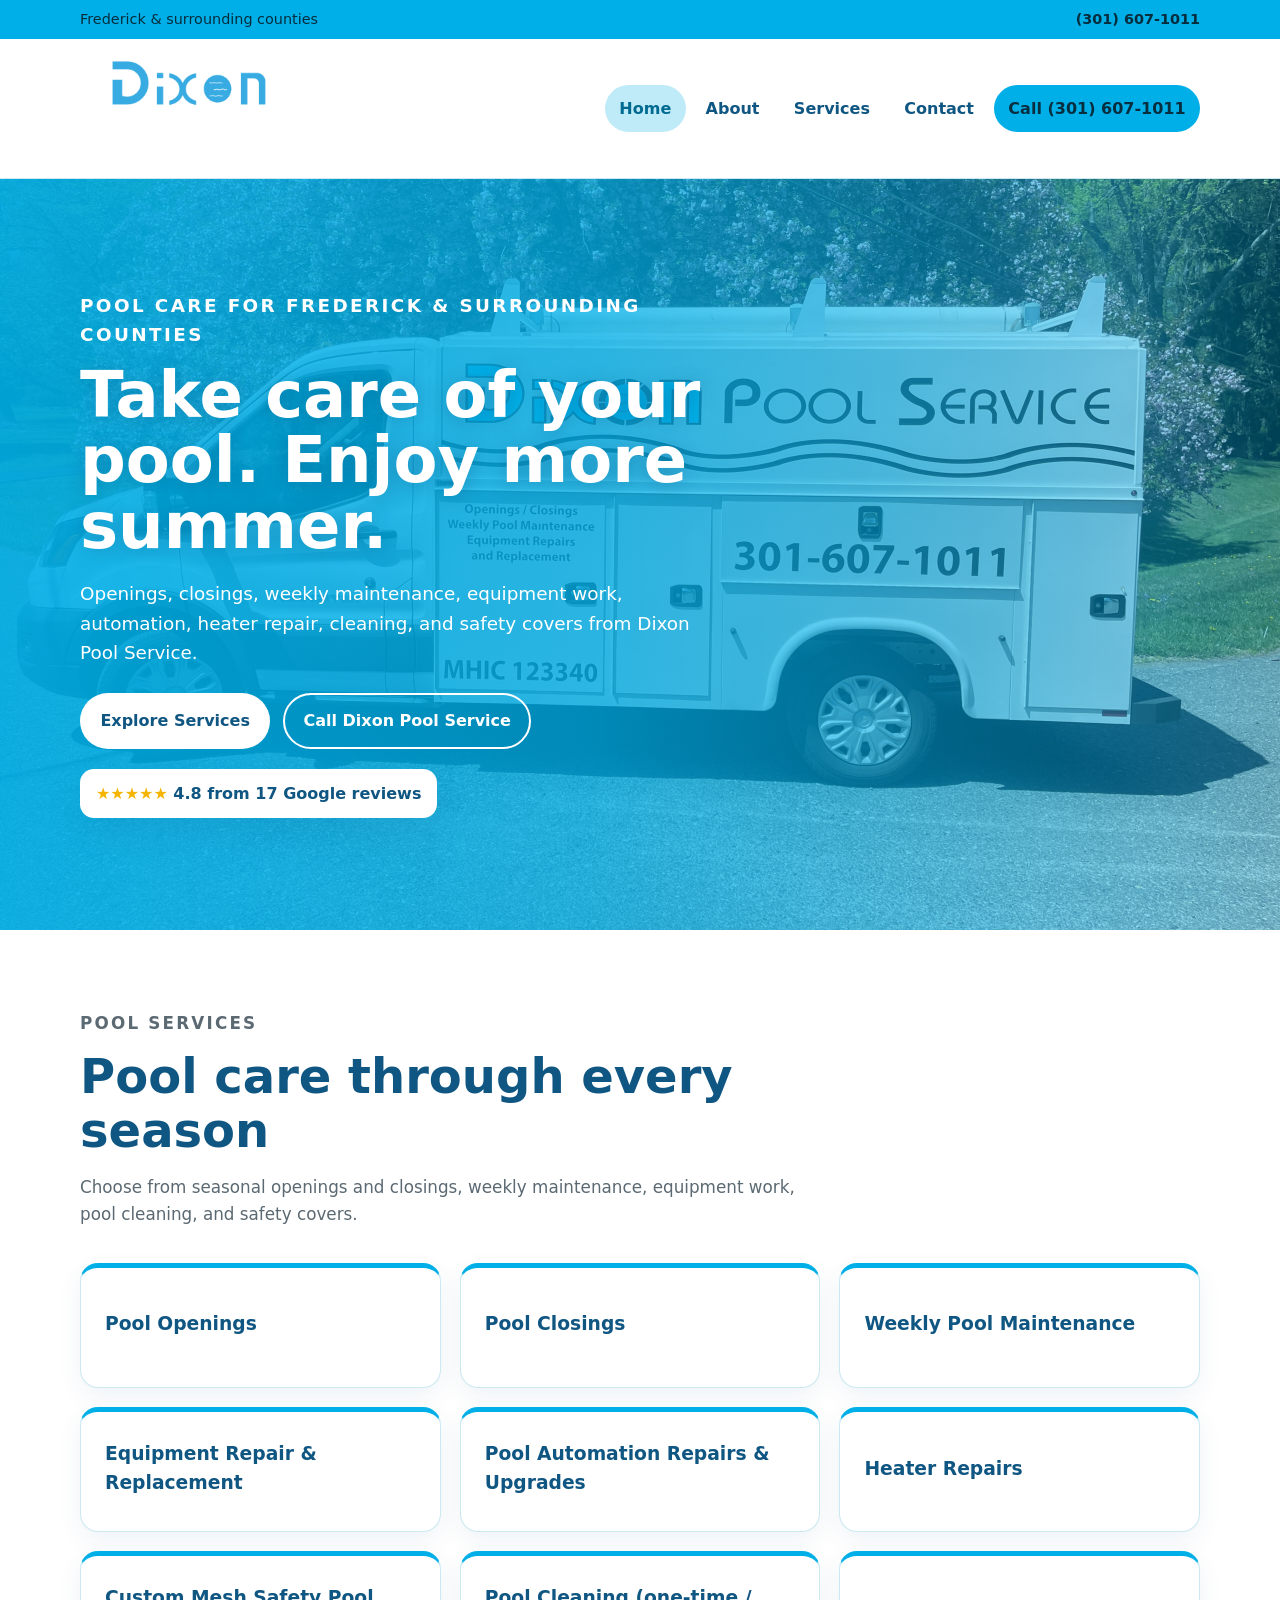
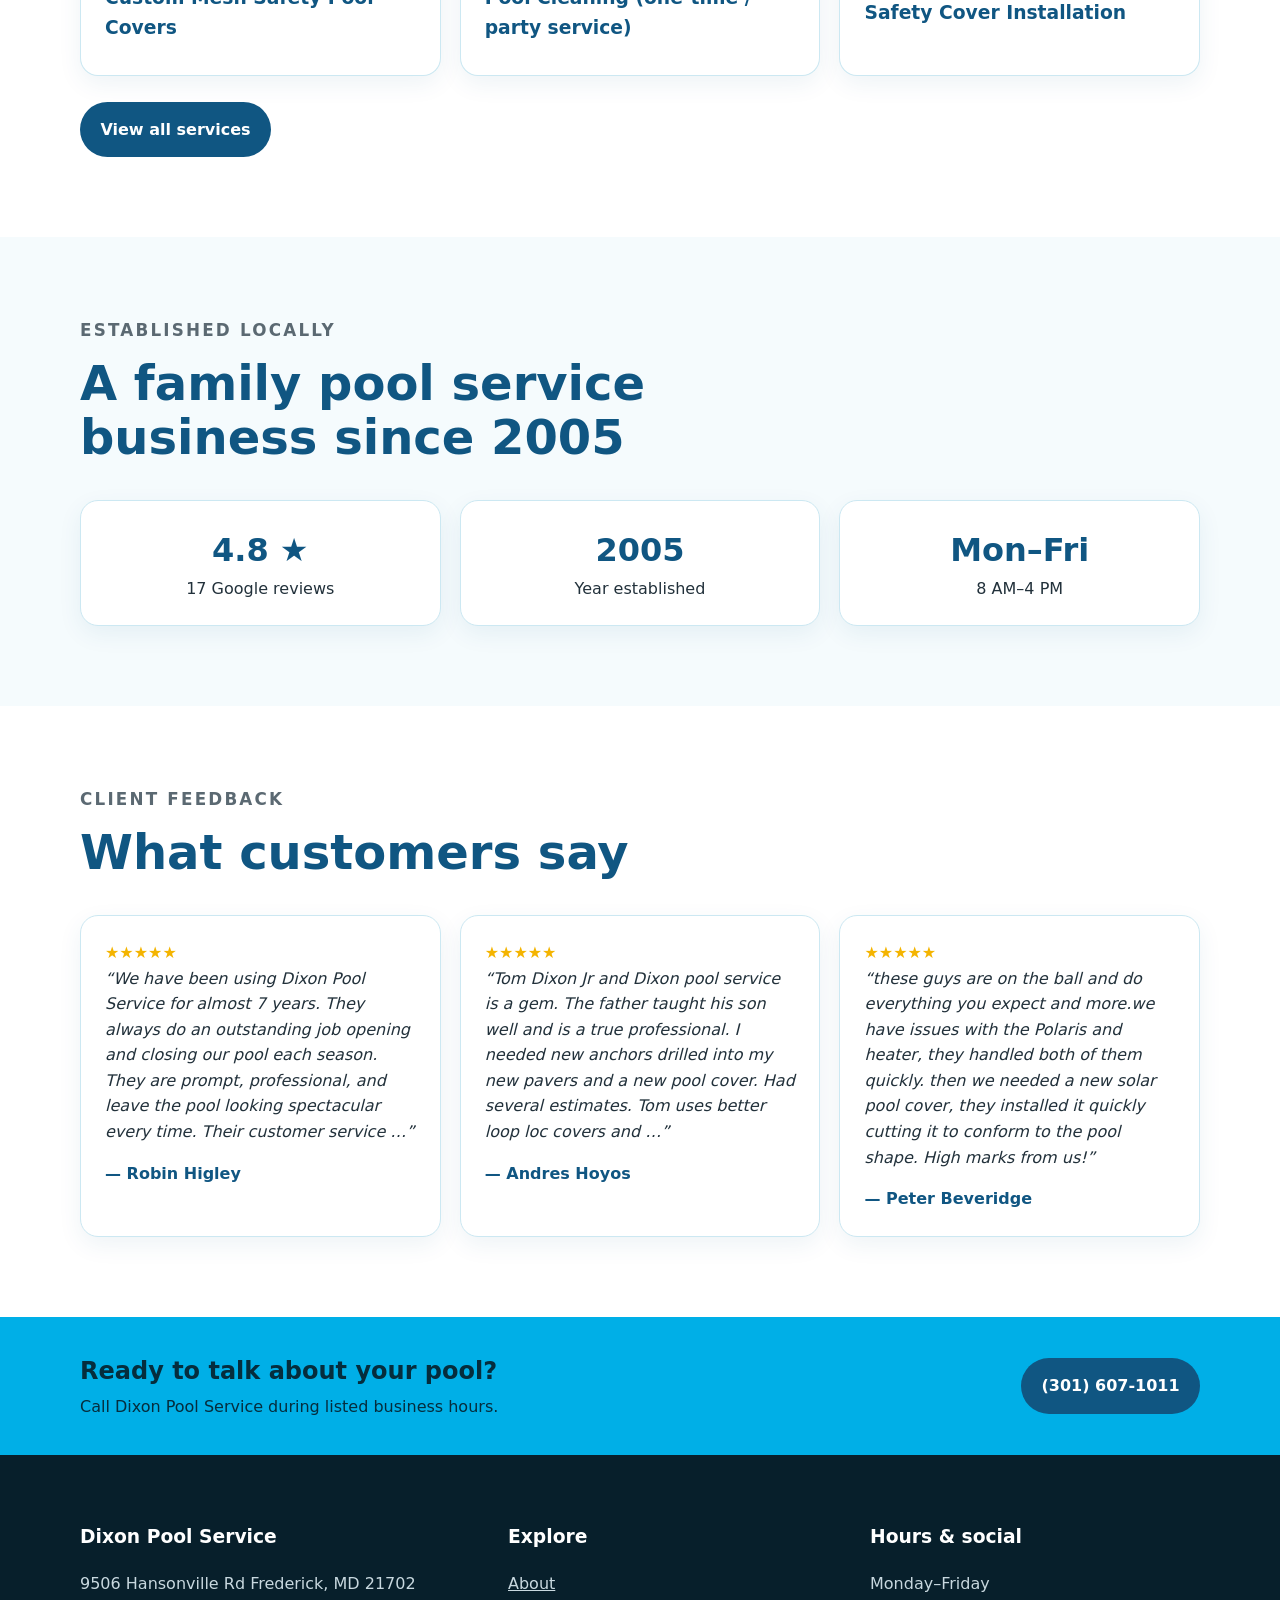
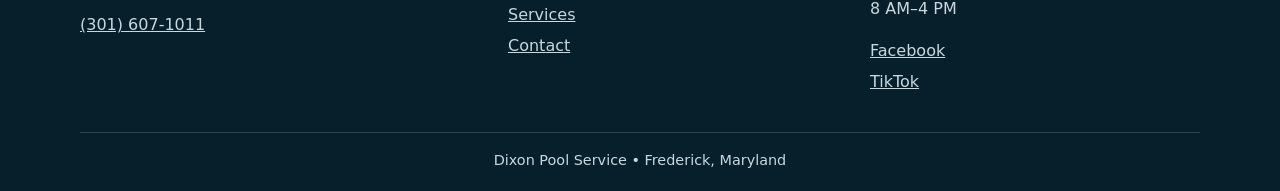
==== public/index.html @ 127061f9 "Match original Dixon hero and branding" ====
<!doctype html>
<html lang="en"><head><meta charset="utf-8"><meta name="viewport" content="width=device-width,initial-scale=1">
<title>Dixon Pool Service | Pool Care in Frederick, Maryland</title><meta name="description" content="Dixon Pool Service provides pool openings, closings, weekly maintenance, equipment repair, automation, heater repair, and safety covers in the Frederick area.">
<link rel="canonical" href="https://dixon-pool-service-preview.pages.dev/"><link rel="icon" href="assets/favicon.ico">
<meta property="og:type" content="website"><meta property="og:title" content="Dixon Pool Service | Pool Care in Frederick, Maryland"><meta property="og:description" content="Dixon Pool Service provides pool openings, closings, weekly maintenance, equipment repair, automation, heater repair, and safety covers in the Frederick area."><meta property="og:url" content="https://dixon-pool-service-preview.pages.dev/"><meta property="og:image" content="https://dixon-pool-service-preview.pages.dev/assets/Dixon-Pool-Van-scaled.jpg">
<meta name="twitter:card" content="summary_large_image"><meta name="twitter:title" content="Dixon Pool Service | Pool Care in Frederick, Maryland"><meta name="twitter:description" content="Dixon Pool Service provides pool openings, closings, weekly maintenance, equipment repair, automation, heater repair, and safety covers in the Frederick area."><meta name="twitter:image" content="https://dixon-pool-service-preview.pages.dev/assets/Dixon-Pool-Van-scaled.jpg">
<link rel="stylesheet" href="css/site.css"><script type="application/ld+json">{"@context":"https://schema.org","@type":"LocalBusiness","name":"Dixon Pool Service","url":"https://dixon-pool-service-preview.pages.dev/","telephone":"(301) 607-1011","address":{"@type":"PostalAddress","streetAddress":"9506 Hansonville Rd","addressLocality":"Frederick","addressRegion":"MD","postalCode":"21702"},"openingHours":"Mo-Fr 08:00-16:00","aggregateRating":{"@type":"AggregateRating","ratingValue":4.8,"reviewCount":17},"sameAs":["https://www.facebook.com/frederickdixonpool","https://www.tiktok.com/@dixonpoolservice"]}</script></head>
<body id="top"><a class="skip" href="#main-content">Skip to main content</a>
<div class="topbar"><div class="container"><span>Frederick &amp; surrounding counties</span><a href="tel:+13016071011">(301) 607-1011</a></div></div>
<header class="site-header"><div class="container header-row"><a class="brand" href="#top"><img src="assets/logo.png" alt="Dixon Pool Service logo"><span class="brand-copy"><strong>Dixon Pool Service</strong><span>Pool care in Frederick, Maryland</span></span></a><nav class="nav" aria-label="Main navigation"><a href="#top" aria-current="page">Home</a><a href="about.html">About</a><a href="services.html">Services</a><a href="contact.html">Contact</a><a class="call" href="tel:+13016071011">Call (301) 607-1011</a></nav></div></header>
<main id="main-content">
<section class="hero"><img class="hero-photo" src="assets/Dixon-Pool-Van-scaled.jpg" alt="Branded Dixon Pool Service company truck"><div class="container hero-grid"><div class="hero-copy"><p class="eyebrow">Pool care for Frederick &amp; surrounding counties</p><h1>Take care of your pool. Enjoy more summer.</h1><p>Openings, closings, weekly maintenance, equipment work, automation, heater repair, cleaning, and safety covers from Dixon Pool Service.</p><div class="actions"><a class="btn btn-primary" href="#services">Explore Services</a><a class="btn btn-light" href="#contact">Call Dixon Pool Service</a></div><div class="rating-badge"><span class="stars">★★★★★</span> 4.8 from 17 Google reviews</div></div></div></section>
<section class="section" id="services"><div class="container"><div class="section-head"><p class="eyebrow">Pool services</p><h2>Pool care through every season</h2><p>Choose from seasonal openings and closings, weekly maintenance, equipment work, pool cleaning, and safety covers.</p></div><div class="grid service-grid"><article class="card service-card"><h3>Pool Openings</h3></article><article class="card service-card"><h3>Pool Closings</h3></article><article class="card service-card"><h3>Weekly Pool Maintenance</h3></article><article class="card service-card"><h3>Equipment Repair &amp; Replacement</h3></article><article class="card service-card"><h3>Pool Automation Repairs &amp; Upgrades</h3></article><article class="card service-card"><h3>Heater Repairs</h3></article><article class="card service-card"><h3>Custom Mesh Safety Pool Covers</h3></article><article class="card service-card"><h3>Pool Cleaning (one-time / party service)</h3></article><article class="card service-card"><h3>Safety Cover Installation</h3></article></div><div class="actions"><a class="btn btn-navy" href="services.html">View all services</a></div></div></section>
<section class="section section-alt" id="why-dixon"><div class="container"><div class="section-head"><p class="eyebrow">Established locally</p><h2>A family pool service business since 2005</h2></div><div class="grid proof-grid"><article class="card proof"><strong>4.8 ★</strong><span>17 Google reviews</span></article><article class="card proof"><strong>2005</strong><span>Year established</span></article><article class="card proof"><strong>Mon–Fri</strong><span>8 AM–4 PM</span></article></div></div></section>
<section class="section" id="reviews"><div class="container"><div class="section-head"><p class="eyebrow">Client feedback</p><h2>What customers say</h2></div><div class="grid review-grid"><article class="card review"><div class="stars" aria-label="5 out of 5 stars">★★★★★</div><blockquote>“We have been using Dixon Pool Service for almost 7 years. They always do an outstanding job opening and closing our pool each season. They are prompt, professional, and leave the pool looking spectacular every time. Their customer service …”</blockquote><footer>— Robin Higley</footer></article><article class="card review"><div class="stars" aria-label="5 out of 5 stars">★★★★★</div><blockquote>“Tom Dixon Jr and Dixon pool service is a gem. The father taught his son well and is a true professional. I needed new anchors drilled into my new pavers and a new pool cover. Had several estimates. Tom uses better loop loc covers and …”</blockquote><footer>— Andres Hoyos</footer></article><article class="card review"><div class="stars" aria-label="5 out of 5 stars">★★★★★</div><blockquote>“these guys are on the ball and do everything you expect and more.we have issues with the Polaris and heater, they handled both of them quickly. then we needed a new solar pool cover, they installed it quickly cutting it to conform to the pool shape. High marks from us!”</blockquote><footer>— Peter Beveridge</footer></article></div></div></section>
<section class="contact-band" id="contact"><div class="container contact-row"><div><h2>Ready to talk about your pool?</h2><p>Call Dixon Pool Service during listed business hours.</p></div><a class="btn" href="tel:+13016071011">(301) 607-1011</a></div></section></main>
<footer class="site-footer"><div class="container"><div class="footer-grid"><div><h3>Dixon Pool Service</h3><p>9506 Hansonville Rd Frederick, MD 21702</p><a href="tel:+13016071011">(301) 607-1011</a></div><div><h3>Explore</h3><a href="about.html">About</a><a href="services.html">Services</a><a href="contact.html">Contact</a></div><div><h3>Hours &amp; social</h3><p>Monday–Friday<br>8 AM–4 PM</p><a href="https://www.facebook.com/frederickdixonpool">Facebook</a><a href="https://www.tiktok.com/@dixonpoolservice">TikTok</a></div></div><div class="footer-bottom">Dixon Pool Service &bull; Frederick, Maryland</div></div></footer>
</body></html>
---- public/css/site.css ----
:root{--primary:#00afe7;--secondary:#2ea3f2;--navy:#105682;--ink:#22313b;--muted:#5b6972;--pale:#bfebf9;--white:#fff;--line:#cce8f2;--shadow:0 14px 35px rgba(16,86,130,.13);--radius:18px}
*{box-sizing:border-box}html{scroll-behavior:smooth}body{margin:0;color:var(--ink);font-family:Inter,ui-sans-serif,system-ui,-apple-system,"Segoe UI",sans-serif;line-height:1.6;background:#fff}img{max-width:100%;display:block}a{color:inherit}.skip{position:absolute;left:-9999px}.skip:focus{left:1rem;top:1rem;background:#fff;padding:.7rem 1rem;z-index:20}
.container{width:min(1120px,calc(100% - 2rem));margin:auto}.topbar{background:var(--primary);color:#052d3d;font-size:.9rem}.topbar .container{display:flex;justify-content:space-between;gap:1rem;padding:.5rem 0}.topbar a{font-weight:800;text-decoration:none}.site-header{background:#fff;border-bottom:1px solid var(--line);position:relative;z-index:5}.header-row{display:flex;align-items:center;justify-content:space-between;gap:2rem;padding:.65rem 0}.brand{display:flex;align-items:center;gap:1rem;text-decoration:none}.brand img{width:220px;height:118px;object-fit:contain}.brand-copy{display:none}.nav{display:flex;align-items:center;gap:.35rem;flex-wrap:wrap}.nav a{padding:.65rem .9rem;text-decoration:none;font-weight:800;color:var(--navy);border-radius:999px}.nav a:hover,.nav a:focus,.nav a[aria-current=page]{background:var(--pale);color:#006b91}.nav .call{background:var(--primary);color:#072f40}
.hero{position:relative;overflow:hidden;background:var(--primary);color:#fff;padding:7rem 0;min-height:590px;display:flex;align-items:center}.hero-photo{position:absolute;inset:0;width:100%;height:100%;object-fit:cover;object-position:center;z-index:0}.hero::after{content:"";position:absolute;inset:0;background:linear-gradient(90deg,rgba(0,175,231,.91) 0%,rgba(0,175,231,.78) 46%,rgba(0,175,231,.35) 100%);z-index:1}.hero-grid{position:relative;z-index:2}.hero-copy{max-width:700px}.eyebrow{margin:0 0 .8rem;color:#fff;text-transform:uppercase;letter-spacing:.13em;font-weight:900;font-size:.8rem}.hero h1{font-size:clamp(2.4rem,5vw,4.5rem);line-height:1.03;margin:.2rem 0 1.2rem;text-shadow:0 2px 18px rgba(16,86,130,.35)}.hero p{font-size:1.15rem;color:#fff;max-width:650px}.rating-badge{display:inline-block;margin-top:1.25rem;background:#fff;color:var(--navy);padding:.75rem 1rem;border-radius:14px;box-shadow:var(--shadow);font-weight:900}.stars{color:#f4b400}.actions{display:flex;gap:.8rem;flex-wrap:wrap;margin-top:1.6rem}.btn{display:inline-block;border-radius:999px;padding:.8rem 1.15rem;text-decoration:none;font-weight:900;border:2px solid transparent}.btn-primary{background:#fff;color:var(--navy)}.btn-light{border-color:#fff;color:#fff}.btn-navy{background:var(--navy);color:#fff}
.section{padding:5rem 0}.section-alt{background:#f5fbfd}.section-head{max-width:720px;margin-bottom:2.2rem}.section-head h2,.page-hero h1{color:var(--navy);font-size:clamp(2rem,4vw,3rem);line-height:1.12;margin:0 0 .7rem}.section-head p{color:var(--muted);font-size:1.05rem}.grid{display:grid;gap:1.2rem}.service-grid{grid-template-columns:repeat(3,1fr)}.card{background:#fff;border:1px solid var(--line);border-radius:var(--radius);padding:1.5rem;box-shadow:0 8px 24px rgba(16,86,130,.07)}.card h3{color:var(--navy);margin:.1rem 0 .5rem}.service-card{border-top:5px solid var(--primary);min-height:125px;display:flex;align-items:center}.proof-grid{grid-template-columns:repeat(3,1fr)}.proof{text-align:center}.proof strong{display:block;font-size:2rem;color:var(--navy)}.review-grid{grid-template-columns:repeat(3,1fr)}blockquote{margin:0;font-style:italic}.review footer{margin-top:1rem;color:var(--navy);font-weight:900}.contact-band{background:var(--primary);color:#052d3d}.contact-row{display:flex;align-items:center;justify-content:space-between;gap:2rem;padding:2.2rem 0}.contact-row h2{margin:0}.contact-row p{margin:.25rem 0 0}.contact-row .btn{background:var(--navy);color:#fff}
.page-hero{background:var(--pale);padding:4rem 0;border-bottom:1px solid var(--line)}.page-hero p{max-width:760px;color:var(--muted);font-size:1.1rem}.split{display:grid;grid-template-columns:1fr 1fr;gap:3rem;align-items:center}.split img{border-radius:var(--radius);box-shadow:var(--shadow);aspect-ratio:4/3;object-fit:cover}.fact-list{display:grid;gap:1rem}.fact{border-left:5px solid var(--primary);padding:1rem 1.2rem;background:var(--pale);border-radius:0 12px 12px 0}.fact strong{display:block;color:var(--navy)}.contact-grid{grid-template-columns:1fr 1fr}.contact-card h2{margin-top:0;color:var(--navy)}.detail-list{list-style:none;padding:0;margin:0}.detail-list li{padding:.8rem 0;border-bottom:1px solid var(--line)}.detail-list a{color:var(--navy);font-weight:800}.socials{display:flex;gap:.8rem;flex-wrap:wrap;margin-top:1.2rem}
.site-footer{background:#071f2b;color:#c8d8df;padding:3rem 0 1.2rem}.footer-grid{display:grid;grid-template-columns:1.2fr 1fr 1fr;gap:2rem}.site-footer h3{color:#fff}.site-footer a{display:block;color:#c8d8df;margin:.35rem 0}.footer-bottom{border-top:1px solid #29424e;margin-top:2rem;padding-top:1rem;text-align:center;font-size:.9rem}
@media(max-width:800px){.header-row{align-items:flex-start;flex-direction:column}.nav{width:100%}.split,.contact-grid{grid-template-columns:1fr}.hero{padding:5rem 0;min-height:540px}.hero::after{background:rgba(0,175,231,.78)}.service-grid,.proof-grid,.review-grid{grid-template-columns:1fr 1fr}.contact-row{align-items:flex-start;flex-direction:column}.footer-grid{grid-template-columns:1fr 1fr}}
@media(max-width:520px){.topbar .container{flex-direction:column;gap:.1rem}.brand img{width:175px;height:94px}.nav a{padding:.55rem .65rem;font-size:.9rem}.hero h1{font-size:2.55rem}.service-grid,.proof-grid,.review-grid,.footer-grid{grid-template-columns:1fr}.section{padding:3.8rem 0}.contact-row{padding:1.8rem 0}}
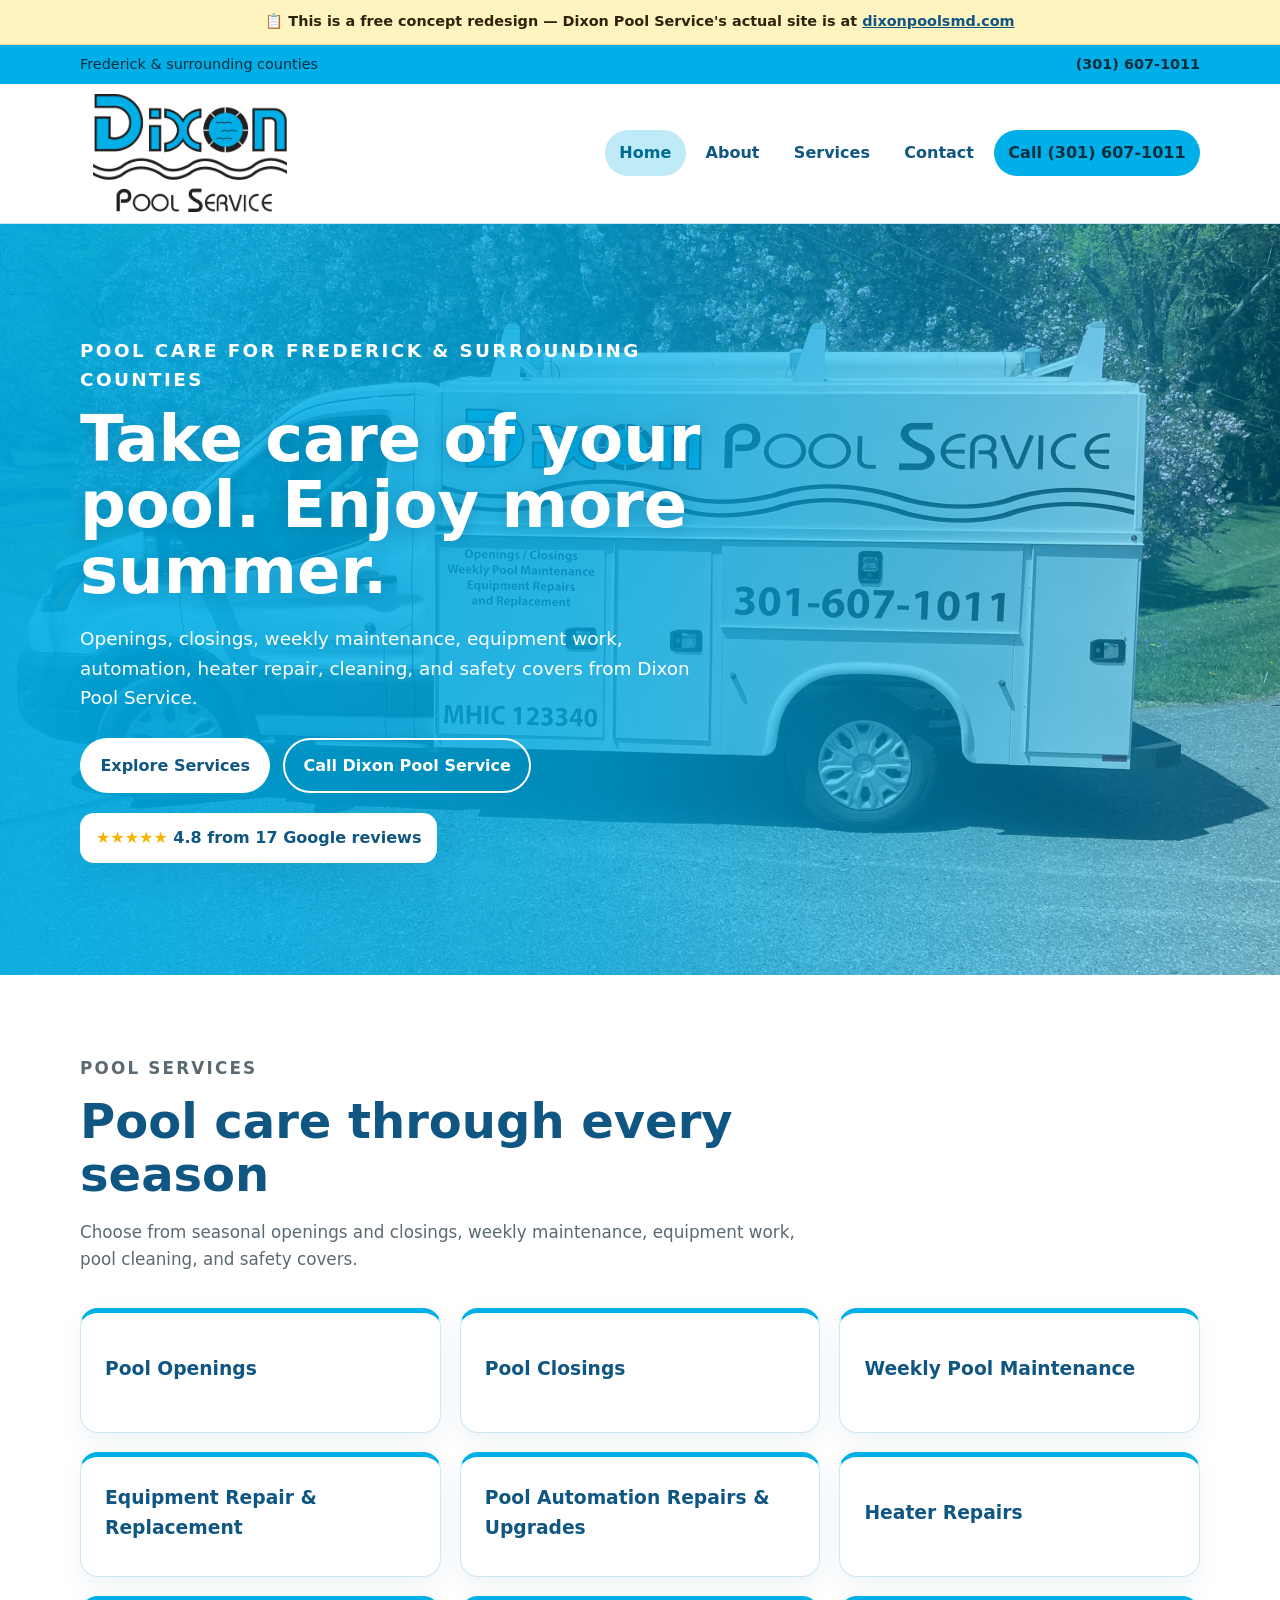
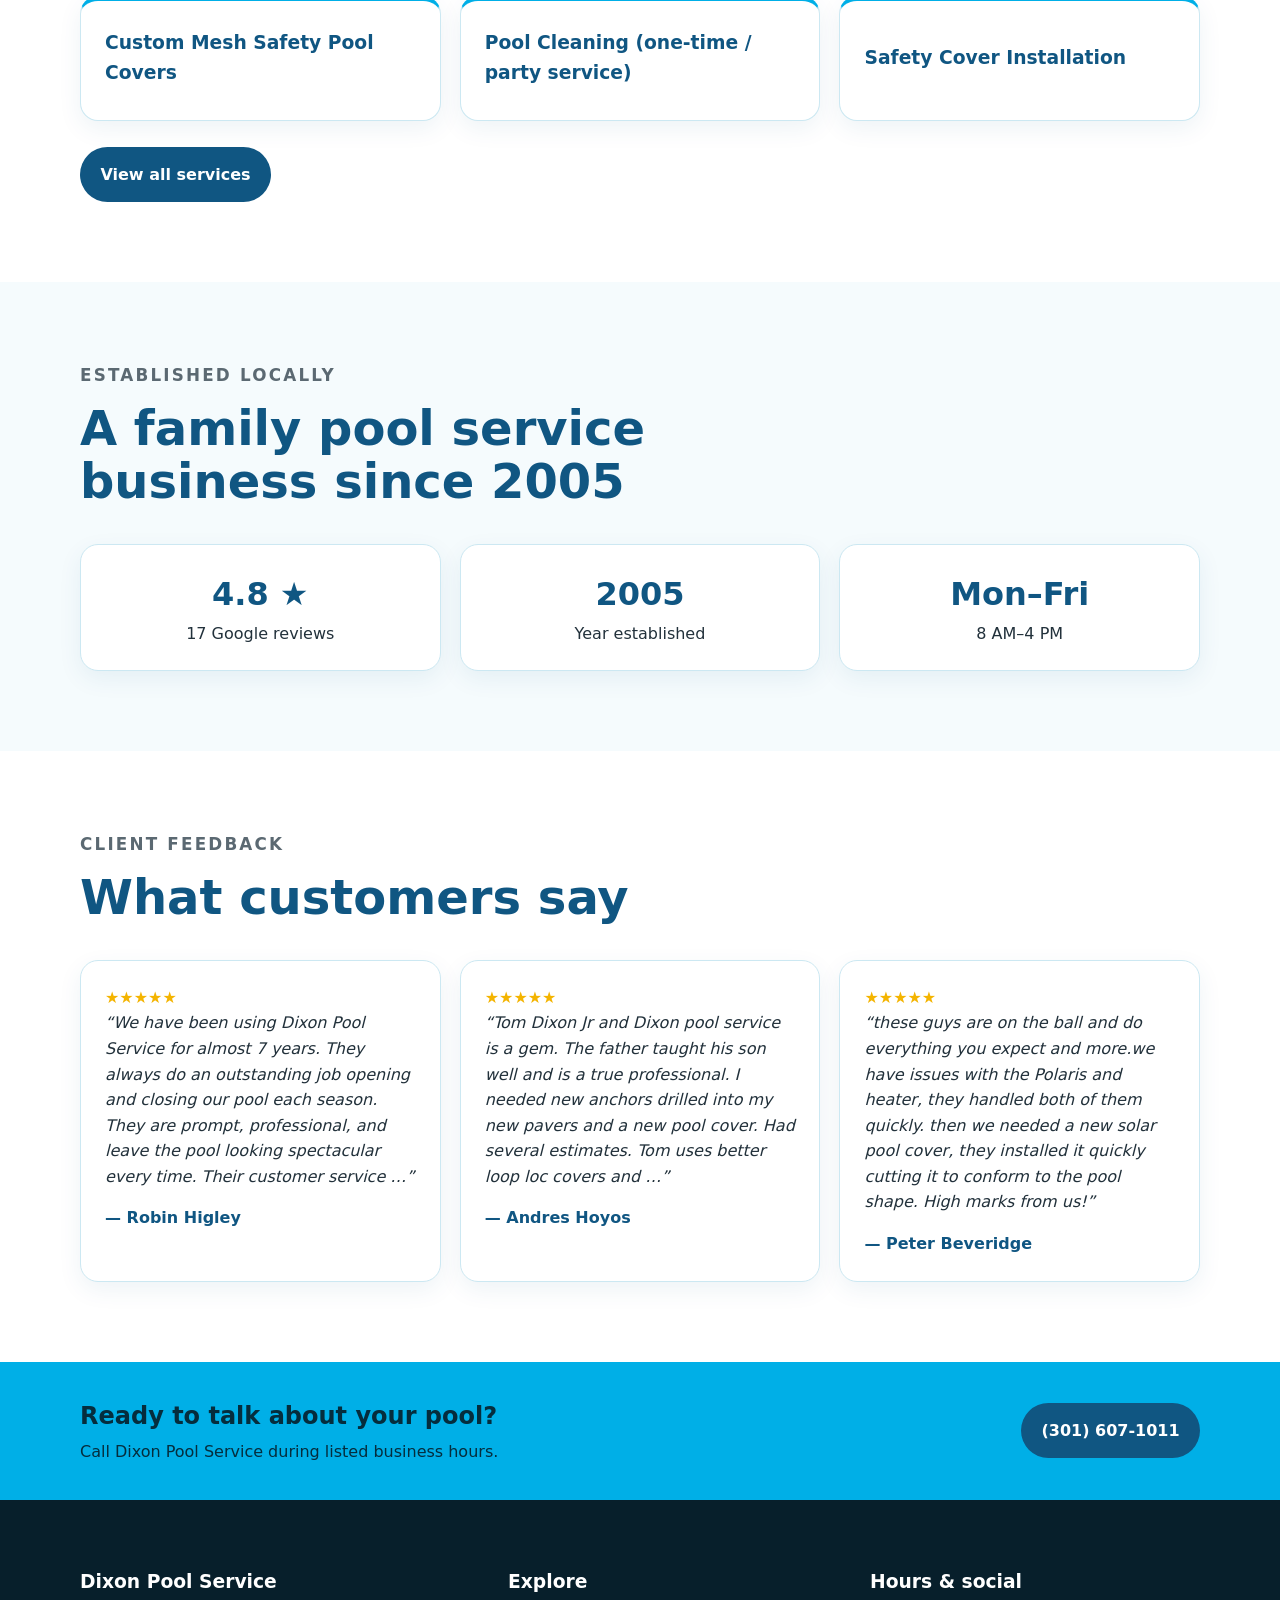
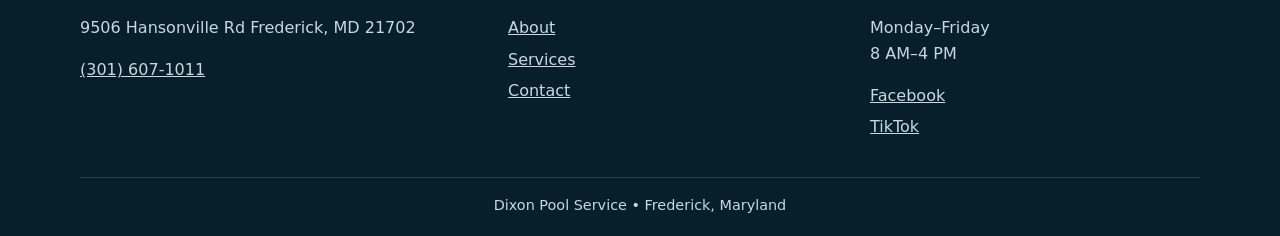
==== commit 44d7d0ad: "Require concept disclaimer on every page" ====
--- a/public/index.html
+++ b/public/index.html
@@ -5,7 +5,7 @@
 <meta property="og:type" content="website"><meta property="og:title" content="Dixon Pool Service | Pool Care in Frederick, Maryland"><meta property="og:description" content="Dixon Pool Service provides pool openings, closings, weekly maintenance, equipment repair, automation, heater repair, and safety covers in the Frederick area."><meta property="og:url" content="https://dixon-pool-service-preview.pages.dev/"><meta property="og:image" content="https://dixon-pool-service-preview.pages.dev/assets/Dixon-Pool-Van-scaled.jpg">
 <meta name="twitter:card" content="summary_large_image"><meta name="twitter:title" content="Dixon Pool Service | Pool Care in Frederick, Maryland"><meta name="twitter:description" content="Dixon Pool Service provides pool openings, closings, weekly maintenance, equipment repair, automation, heater repair, and safety covers in the Frederick area."><meta name="twitter:image" content="https://dixon-pool-service-preview.pages.dev/assets/Dixon-Pool-Van-scaled.jpg">
 <link rel="stylesheet" href="css/site.css"><script type="application/ld+json">{"@context":"https://schema.org","@type":"LocalBusiness","name":"Dixon Pool Service","url":"https://dixon-pool-service-preview.pages.dev/","telephone":"(301) 607-1011","address":{"@type":"PostalAddress","streetAddress":"9506 Hansonville Rd","addressLocality":"Frederick","addressRegion":"MD","postalCode":"21702"},"openingHours":"Mo-Fr 08:00-16:00","aggregateRating":{"@type":"AggregateRating","ratingValue":4.8,"reviewCount":17},"sameAs":["https://www.facebook.com/frederickdixonpool","https://www.tiktok.com/@dixonpoolservice"]}</script></head>
-<body id="top"><a class="skip" href="#main-content">Skip to main content</a>
+<body id="top"><div class="concept-banner">📋 This is a free concept redesign — Dixon Pool Service's actual site is at <a href="https://dixonpoolsmd.com/" target="_blank" rel="noopener">dixonpoolsmd.com</a></div><a class="skip" href="#main-content">Skip to main content</a>
 <div class="topbar"><div class="container"><span>Frederick &amp; surrounding counties</span><a href="tel:+13016071011">(301) 607-1011</a></div></div>
 <header class="site-header"><div class="container header-row"><a class="brand" href="#top"><img src="assets/logo.png" alt="Dixon Pool Service logo"><span class="brand-copy"><strong>Dixon Pool Service</strong><span>Pool care in Frederick, Maryland</span></span></a><nav class="nav" aria-label="Main navigation"><a href="#top" aria-current="page">Home</a><a href="about.html">About</a><a href="services.html">Services</a><a href="contact.html">Contact</a><a class="call" href="tel:+13016071011">Call (301) 607-1011</a></nav></div></header>
 <main id="main-content">
--- a/public/css/site.css
+++ b/public/css/site.css
@@ -1,6 +1,7 @@
 
 :root{--primary:#00afe7;--secondary:#2ea3f2;--navy:#105682;--ink:#22313b;--muted:#5b6972;--pale:#bfebf9;--white:#fff;--line:#cce8f2;--shadow:0 14px 35px rgba(16,86,130,.13);--radius:18px}
 *{box-sizing:border-box}html{scroll-behavior:smooth}body{margin:0;color:var(--ink);font-family:Inter,ui-sans-serif,system-ui,-apple-system,"Segoe UI",sans-serif;line-height:1.6;background:#fff}img{max-width:100%;display:block}a{color:inherit}.skip{position:absolute;left:-9999px}.skip:focus{left:1rem;top:1rem;background:#fff;padding:.7rem 1rem;z-index:20}
+.concept-banner{position:relative;z-index:10;padding:.65rem 1rem;background:#fff3bf;color:#2b250d;text-align:center;font-size:.9rem;font-weight:700;border-bottom:1px solid #eadb8a}.concept-banner a{color:#105682;font-weight:900}
 .container{width:min(1120px,calc(100% - 2rem));margin:auto}.topbar{background:var(--primary);color:#052d3d;font-size:.9rem}.topbar .container{display:flex;justify-content:space-between;gap:1rem;padding:.5rem 0}.topbar a{font-weight:800;text-decoration:none}.site-header{background:#fff;border-bottom:1px solid var(--line);position:relative;z-index:5}.header-row{display:flex;align-items:center;justify-content:space-between;gap:2rem;padding:.65rem 0}.brand{display:flex;align-items:center;gap:1rem;text-decoration:none}.brand img{width:220px;height:118px;object-fit:contain}.brand-copy{display:none}.nav{display:flex;align-items:center;gap:.35rem;flex-wrap:wrap}.nav a{padding:.65rem .9rem;text-decoration:none;font-weight:800;color:var(--navy);border-radius:999px}.nav a:hover,.nav a:focus,.nav a[aria-current=page]{background:var(--pale);color:#006b91}.nav .call{background:var(--primary);color:#072f40}
 .hero{position:relative;overflow:hidden;background:var(--primary);color:#fff;padding:7rem 0;min-height:590px;display:flex;align-items:center}.hero-photo{position:absolute;inset:0;width:100%;height:100%;object-fit:cover;object-position:center;z-index:0}.hero::after{content:"";position:absolute;inset:0;background:linear-gradient(90deg,rgba(0,175,231,.91) 0%,rgba(0,175,231,.78) 46%,rgba(0,175,231,.35) 100%);z-index:1}.hero-grid{position:relative;z-index:2}.hero-copy{max-width:700px}.eyebrow{margin:0 0 .8rem;color:#fff;text-transform:uppercase;letter-spacing:.13em;font-weight:900;font-size:.8rem}.hero h1{font-size:clamp(2.4rem,5vw,4.5rem);line-height:1.03;margin:.2rem 0 1.2rem;text-shadow:0 2px 18px rgba(16,86,130,.35)}.hero p{font-size:1.15rem;color:#fff;max-width:650px}.rating-badge{display:inline-block;margin-top:1.25rem;background:#fff;color:var(--navy);padding:.75rem 1rem;border-radius:14px;box-shadow:var(--shadow);font-weight:900}.stars{color:#f4b400}.actions{display:flex;gap:.8rem;flex-wrap:wrap;margin-top:1.6rem}.btn{display:inline-block;border-radius:999px;padding:.8rem 1.15rem;text-decoration:none;font-weight:900;border:2px solid transparent}.btn-primary{background:#fff;color:var(--navy)}.btn-light{border-color:#fff;color:#fff}.btn-navy{background:var(--navy);color:#fff}
 .section{padding:5rem 0}.section-alt{background:#f5fbfd}.section-head{max-width:720px;margin-bottom:2.2rem}.section-head h2,.page-hero h1{color:var(--navy);font-size:clamp(2rem,4vw,3rem);line-height:1.12;margin:0 0 .7rem}.section-head p{color:var(--muted);font-size:1.05rem}.grid{display:grid;gap:1.2rem}.service-grid{grid-template-columns:repeat(3,1fr)}.card{background:#fff;border:1px solid var(--line);border-radius:var(--radius);padding:1.5rem;box-shadow:0 8px 24px rgba(16,86,130,.07)}.card h3{color:var(--navy);margin:.1rem 0 .5rem}.service-card{border-top:5px solid var(--primary);min-height:125px;display:flex;align-items:center}.proof-grid{grid-template-columns:repeat(3,1fr)}.proof{text-align:center}.proof strong{display:block;font-size:2rem;color:var(--navy)}.review-grid{grid-template-columns:repeat(3,1fr)}blockquote{margin:0;font-style:italic}.review footer{margin-top:1rem;color:var(--navy);font-weight:900}.contact-band{background:var(--primary);color:#052d3d}.contact-row{display:flex;align-items:center;justify-content:space-between;gap:2rem;padding:2.2rem 0}.contact-row h2{margin:0}.contact-row p{margin:.25rem 0 0}.contact-row .btn{background:var(--navy);color:#fff}
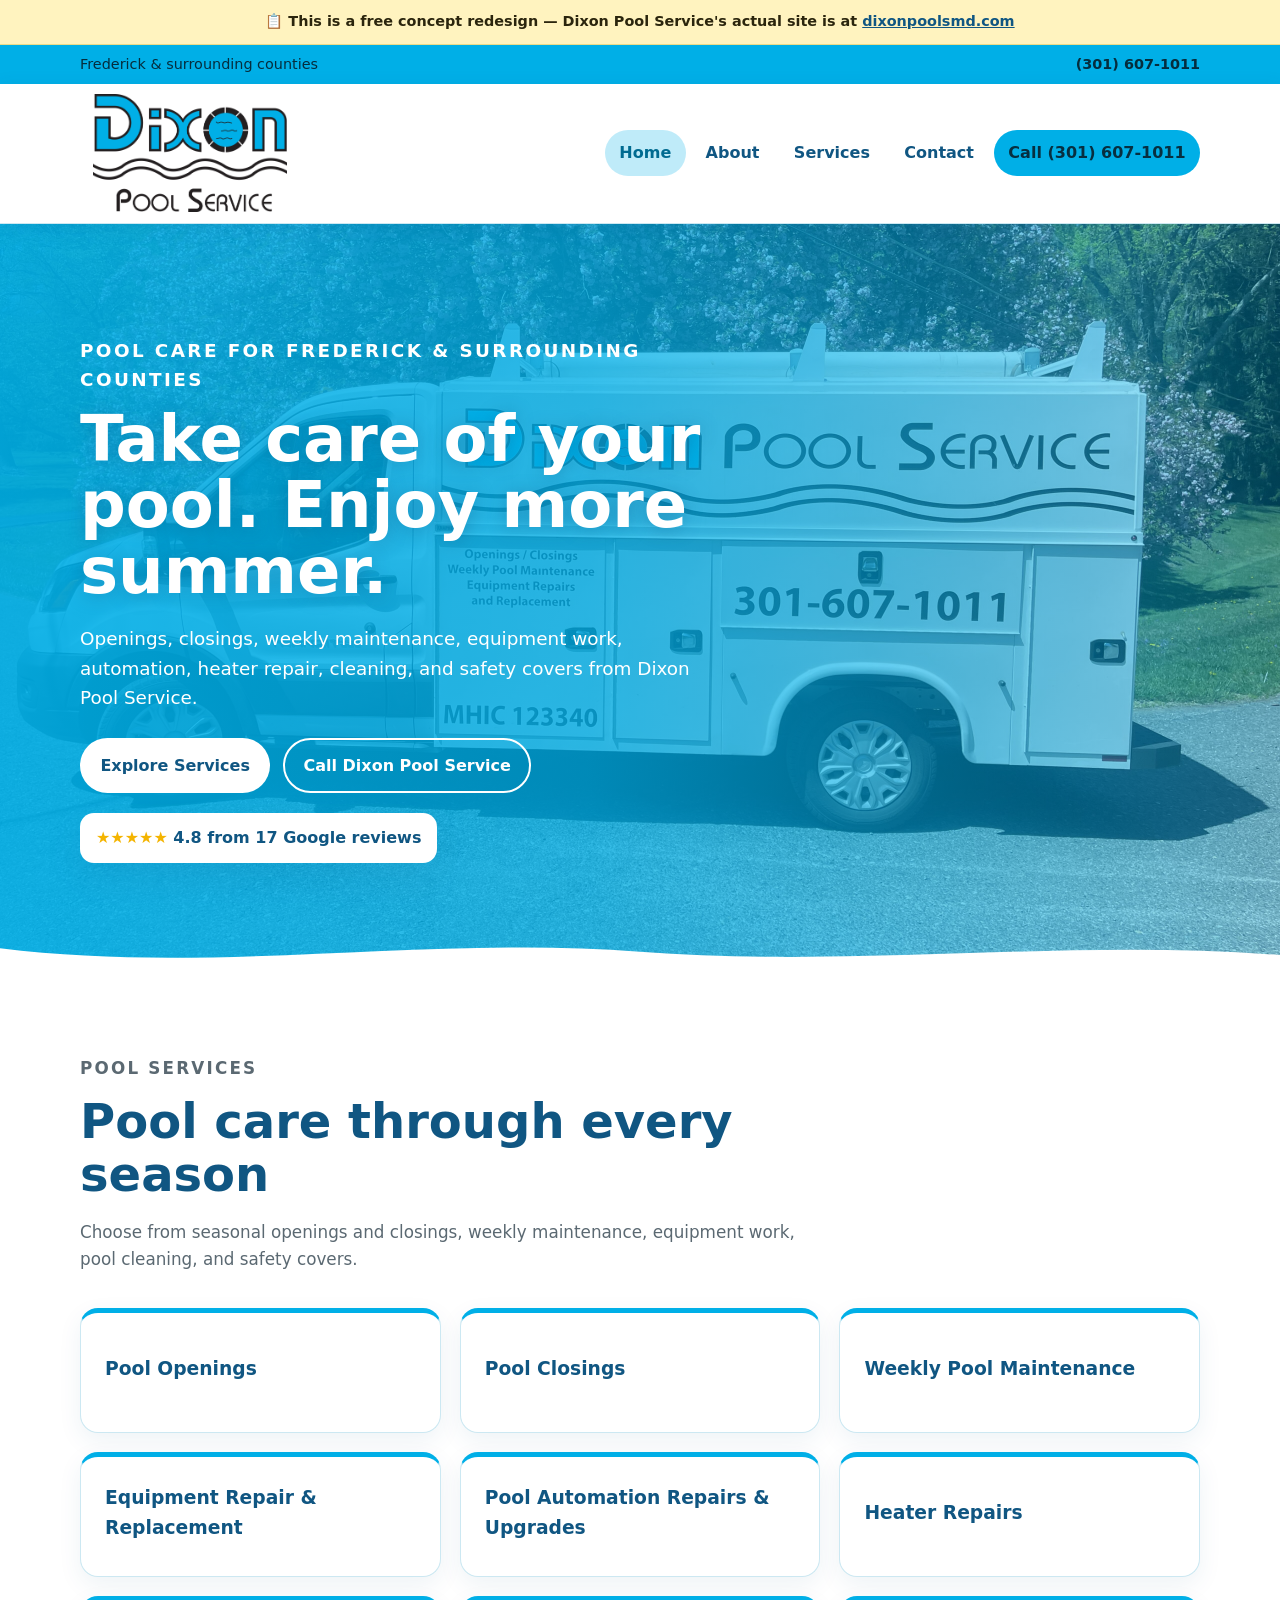
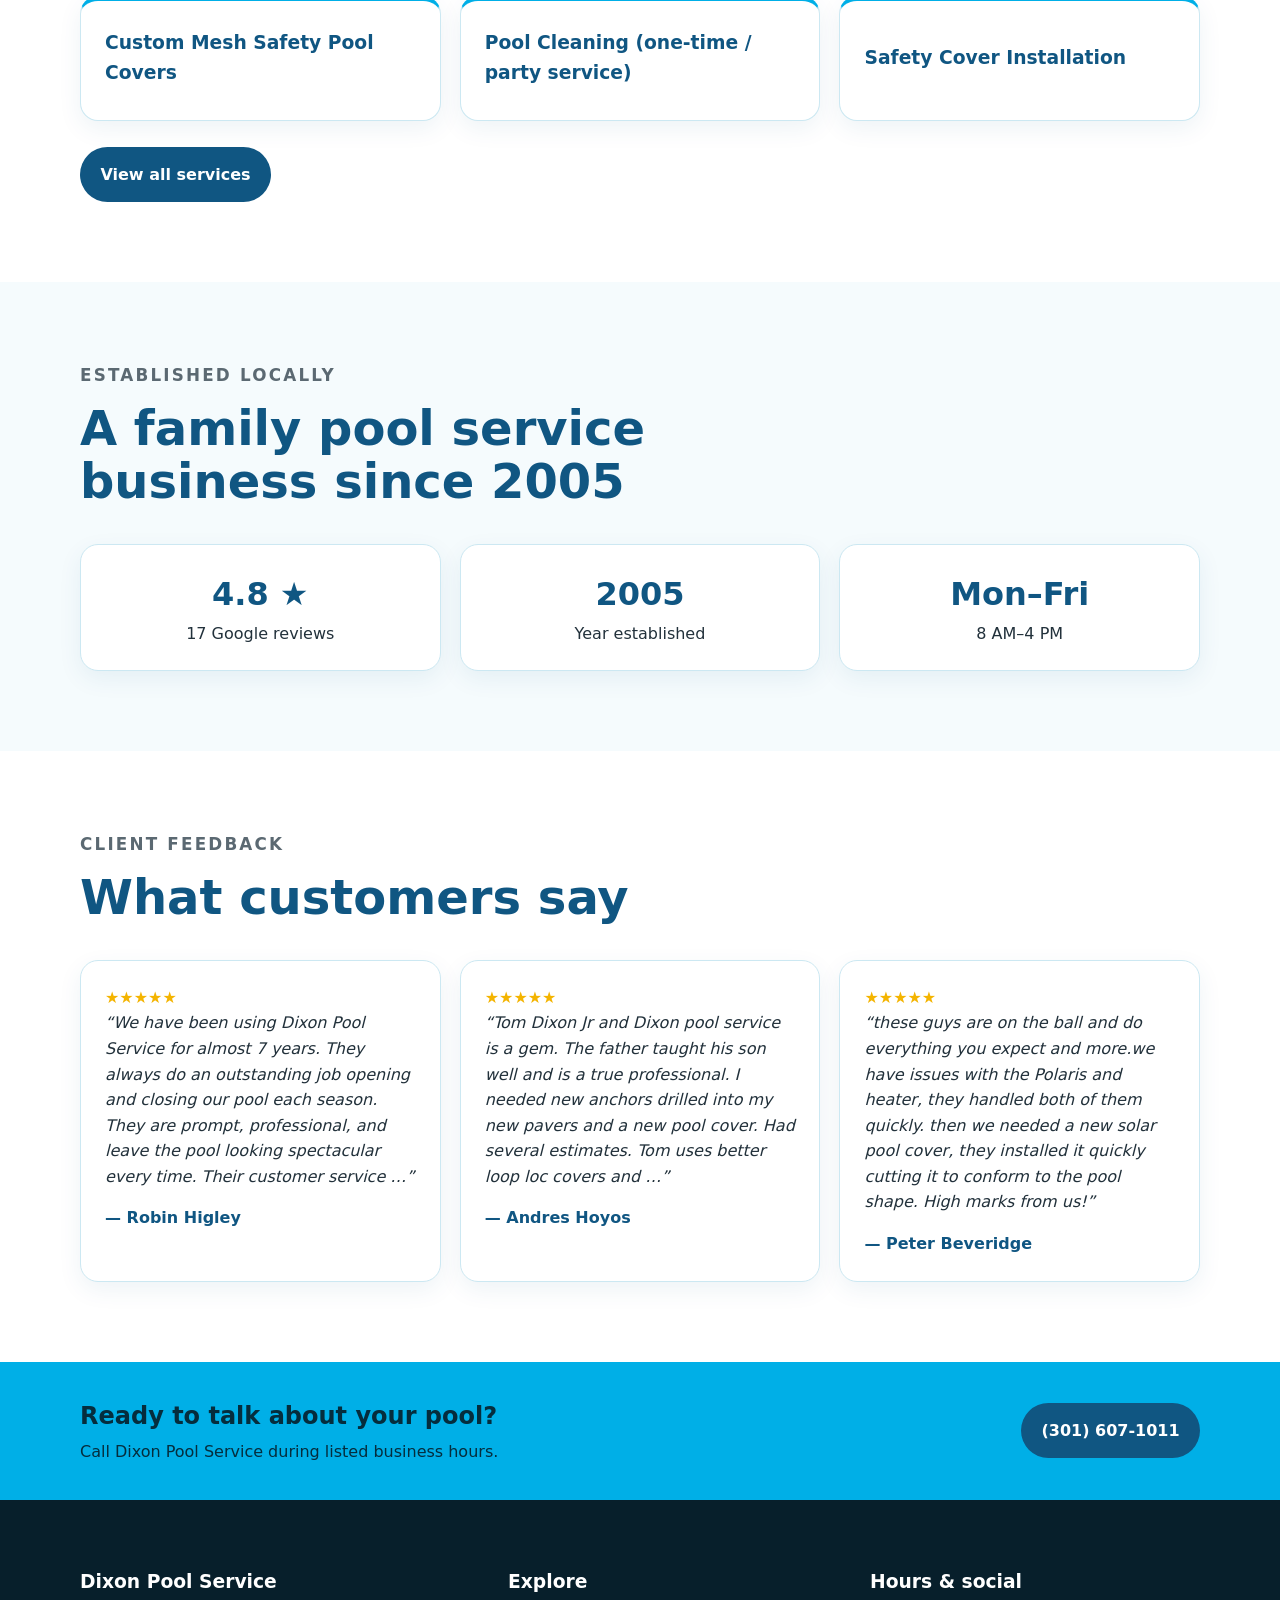
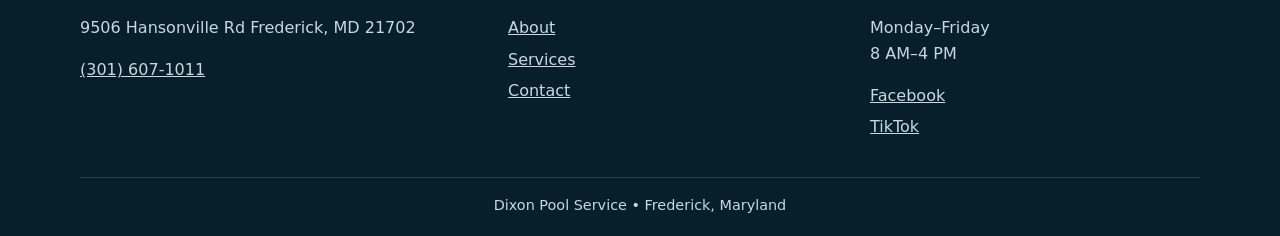
==== commit 643fd5c9: "[verified] Add casual interaction polish" ====
--- a/public/index.html
+++ b/public/index.html
@@ -1,5 +1,5 @@
 <!doctype html>
-<html lang="en"><head><meta charset="utf-8"><meta name="viewport" content="width=device-width,initial-scale=1">
+<html lang="en" data-presentation-tier="casual"><head><meta charset="utf-8"><meta name="viewport" content="width=device-width,initial-scale=1">
 <title>Dixon Pool Service | Pool Care in Frederick, Maryland</title><meta name="description" content="Dixon Pool Service provides pool openings, closings, weekly maintenance, equipment repair, automation, heater repair, and safety covers in the Frederick area.">
 <link rel="canonical" href="https://dixon-pool-service-preview.pages.dev/"><link rel="icon" href="assets/favicon.ico">
 <meta property="og:type" content="website"><meta property="og:title" content="Dixon Pool Service | Pool Care in Frederick, Maryland"><meta property="og:description" content="Dixon Pool Service provides pool openings, closings, weekly maintenance, equipment repair, automation, heater repair, and safety covers in the Frederick area."><meta property="og:url" content="https://dixon-pool-service-preview.pages.dev/"><meta property="og:image" content="https://dixon-pool-service-preview.pages.dev/assets/Dixon-Pool-Van-scaled.jpg">
@@ -7,12 +7,15 @@
 <link rel="stylesheet" href="css/site.css"><script type="application/ld+json">{"@context":"https://schema.org","@type":"LocalBusiness","name":"Dixon Pool Service","url":"https://dixon-pool-service-preview.pages.dev/","telephone":"(301) 607-1011","address":{"@type":"PostalAddress","streetAddress":"9506 Hansonville Rd","addressLocality":"Frederick","addressRegion":"MD","postalCode":"21702"},"openingHours":"Mo-Fr 08:00-16:00","aggregateRating":{"@type":"AggregateRating","ratingValue":4.8,"reviewCount":17},"sameAs":["https://www.facebook.com/frederickdixonpool","https://www.tiktok.com/@dixonpoolservice"]}</script></head>
 <body id="top"><div class="concept-banner">📋 This is a free concept redesign — Dixon Pool Service's actual site is at <a href="https://dixonpoolsmd.com/" target="_blank" rel="noopener">dixonpoolsmd.com</a></div><a class="skip" href="#main-content">Skip to main content</a>
 <div class="topbar"><div class="container"><span>Frederick &amp; surrounding counties</span><a href="tel:+13016071011">(301) 607-1011</a></div></div>
-<header class="site-header"><div class="container header-row"><a class="brand" href="#top"><img src="assets/logo.png" alt="Dixon Pool Service logo"><span class="brand-copy"><strong>Dixon Pool Service</strong><span>Pool care in Frederick, Maryland</span></span></a><nav class="nav" aria-label="Main navigation"><a href="#top" aria-current="page">Home</a><a href="about.html">About</a><a href="services.html">Services</a><a href="contact.html">Contact</a><a class="call" href="tel:+13016071011">Call (301) 607-1011</a></nav></div></header>
+<header class="site-header" data-sticky-header><div class="container header-row"><a class="brand" href="#top"><img src="assets/logo.png" alt="Dixon Pool Service logo"><span class="brand-copy"><strong>Dixon Pool Service</strong><span>Pool care in Frederick, Maryland</span></span></a><nav class="nav" aria-label="Main navigation"><a href="#top" aria-current="page">Home</a><a href="about.html">About</a><a href="services.html">Services</a><a href="contact.html">Contact</a><a class="call" href="tel:+13016071011">Call (301) 607-1011</a></nav></div></header>
 <main id="main-content">
-<section class="hero"><img class="hero-photo" src="assets/Dixon-Pool-Van-scaled.jpg" alt="Branded Dixon Pool Service company truck"><div class="container hero-grid"><div class="hero-copy"><p class="eyebrow">Pool care for Frederick &amp; surrounding counties</p><h1>Take care of your pool. Enjoy more summer.</h1><p>Openings, closings, weekly maintenance, equipment work, automation, heater repair, cleaning, and safety covers from Dixon Pool Service.</p><div class="actions"><a class="btn btn-primary" href="#services">Explore Services</a><a class="btn btn-light" href="#contact">Call Dixon Pool Service</a></div><div class="rating-badge"><span class="stars">★★★★★</span> 4.8 from 17 Google reviews</div></div></div></section>
+<section class="hero"><img class="hero-photo" src="assets/Dixon-Pool-Van-scaled.jpg" alt="Branded Dixon Pool Service company truck"><div class="container hero-grid"><div class="hero-copy"><p class="eyebrow">Pool care for Frederick &amp; surrounding counties</p><h1>Take care of your pool. Enjoy more summer.</h1><p>Openings, closings, weekly maintenance, equipment work, automation, heater repair, cleaning, and safety covers from Dixon Pool Service.</p><div class="actions"><a class="btn btn-primary" href="#services">Explore Services</a><a class="btn btn-light" href="#contact">Call Dixon Pool Service</a></div><div class="rating-badge"><span class="stars">★★★★★</span> 4.8 from 17 Google reviews</div></div></div></section><div class="hero-divider hero-divider--wave" aria-hidden="true">
+<svg viewBox="0 0 1440 72" preserveAspectRatio="none" focusable="false"><path d="M0,24 C240,72 480,0 720,30 C960,60 1200,6 1440,36 L1440,72 L0,72 Z"></path></svg>
+</div>
 <section class="section" id="services"><div class="container"><div class="section-head"><p class="eyebrow">Pool services</p><h2>Pool care through every season</h2><p>Choose from seasonal openings and closings, weekly maintenance, equipment work, pool cleaning, and safety covers.</p></div><div class="grid service-grid"><article class="card service-card"><h3>Pool Openings</h3></article><article class="card service-card"><h3>Pool Closings</h3></article><article class="card service-card"><h3>Weekly Pool Maintenance</h3></article><article class="card service-card"><h3>Equipment Repair &amp; Replacement</h3></article><article class="card service-card"><h3>Pool Automation Repairs &amp; Upgrades</h3></article><article class="card service-card"><h3>Heater Repairs</h3></article><article class="card service-card"><h3>Custom Mesh Safety Pool Covers</h3></article><article class="card service-card"><h3>Pool Cleaning (one-time / party service)</h3></article><article class="card service-card"><h3>Safety Cover Installation</h3></article></div><div class="actions"><a class="btn btn-navy" href="services.html">View all services</a></div></div></section>
 <section class="section section-alt" id="why-dixon"><div class="container"><div class="section-head"><p class="eyebrow">Established locally</p><h2>A family pool service business since 2005</h2></div><div class="grid proof-grid"><article class="card proof"><strong>4.8 ★</strong><span>17 Google reviews</span></article><article class="card proof"><strong>2005</strong><span>Year established</span></article><article class="card proof"><strong>Mon–Fri</strong><span>8 AM–4 PM</span></article></div></div></section>
 <section class="section" id="reviews"><div class="container"><div class="section-head"><p class="eyebrow">Client feedback</p><h2>What customers say</h2></div><div class="grid review-grid"><article class="card review"><div class="stars" aria-label="5 out of 5 stars">★★★★★</div><blockquote>“We have been using Dixon Pool Service for almost 7 years. They always do an outstanding job opening and closing our pool each season. They are prompt, professional, and leave the pool looking spectacular every time. Their customer service …”</blockquote><footer>— Robin Higley</footer></article><article class="card review"><div class="stars" aria-label="5 out of 5 stars">★★★★★</div><blockquote>“Tom Dixon Jr and Dixon pool service is a gem. The father taught his son well and is a true professional. I needed new anchors drilled into my new pavers and a new pool cover. Had several estimates. Tom uses better loop loc covers and …”</blockquote><footer>— Andres Hoyos</footer></article><article class="card review"><div class="stars" aria-label="5 out of 5 stars">★★★★★</div><blockquote>“these guys are on the ball and do everything you expect and more.we have issues with the Polaris and heater, they handled both of them quickly. then we needed a new solar pool cover, they installed it quickly cutting it to conform to the pool shape. High marks from us!”</blockquote><footer>— Peter Beveridge</footer></article></div></div></section>
 <section class="contact-band" id="contact"><div class="container contact-row"><div><h2>Ready to talk about your pool?</h2><p>Call Dixon Pool Service during listed business hours.</p></div><a class="btn" href="tel:+13016071011">(301) 607-1011</a></div></section></main>
 <footer class="site-footer"><div class="container"><div class="footer-grid"><div><h3>Dixon Pool Service</h3><p>9506 Hansonville Rd Frederick, MD 21702</p><a href="tel:+13016071011">(301) 607-1011</a></div><div><h3>Explore</h3><a href="about.html">About</a><a href="services.html">Services</a><a href="contact.html">Contact</a></div><div><h3>Hours &amp; social</h3><p>Monday–Friday<br>8 AM–4 PM</p><a href="https://www.facebook.com/frederickdixonpool">Facebook</a><a href="https://www.tiktok.com/@dixonpoolservice">TikTok</a></div></div><div class="footer-bottom">Dixon Pool Service &bull; Frederick, Maryland</div></div></footer>
+<script src="assets/js/shared.js" defer></script>
 </body></html>
--- a/public/css/site.css
+++ b/public/css/site.css
@@ -2,10 +2,12 @@
 :root{--primary:#00afe7;--secondary:#2ea3f2;--navy:#105682;--ink:#22313b;--muted:#5b6972;--pale:#bfebf9;--white:#fff;--line:#cce8f2;--shadow:0 14px 35px rgba(16,86,130,.13);--radius:18px}
 *{box-sizing:border-box}html{scroll-behavior:smooth}body{margin:0;color:var(--ink);font-family:Inter,ui-sans-serif,system-ui,-apple-system,"Segoe UI",sans-serif;line-height:1.6;background:#fff}img{max-width:100%;display:block}a{color:inherit}.skip{position:absolute;left:-9999px}.skip:focus{left:1rem;top:1rem;background:#fff;padding:.7rem 1rem;z-index:20}
 .concept-banner{position:relative;z-index:10;padding:.65rem 1rem;background:#fff3bf;color:#2b250d;text-align:center;font-size:.9rem;font-weight:700;border-bottom:1px solid #eadb8a}.concept-banner a{color:#105682;font-weight:900}
-.container{width:min(1120px,calc(100% - 2rem));margin:auto}.topbar{background:var(--primary);color:#052d3d;font-size:.9rem}.topbar .container{display:flex;justify-content:space-between;gap:1rem;padding:.5rem 0}.topbar a{font-weight:800;text-decoration:none}.site-header{background:#fff;border-bottom:1px solid var(--line);position:relative;z-index:5}.header-row{display:flex;align-items:center;justify-content:space-between;gap:2rem;padding:.65rem 0}.brand{display:flex;align-items:center;gap:1rem;text-decoration:none}.brand img{width:220px;height:118px;object-fit:contain}.brand-copy{display:none}.nav{display:flex;align-items:center;gap:.35rem;flex-wrap:wrap}.nav a{padding:.65rem .9rem;text-decoration:none;font-weight:800;color:var(--navy);border-radius:999px}.nav a:hover,.nav a:focus,.nav a[aria-current=page]{background:var(--pale);color:#006b91}.nav .call{background:var(--primary);color:#072f40}
+.container{width:min(1120px,calc(100% - 2rem));margin:auto}.topbar{background:var(--primary);color:#052d3d;font-size:.9rem}.topbar .container{display:flex;justify-content:space-between;gap:1rem;padding:.5rem 0}.topbar a{font-weight:800;text-decoration:none}.site-header{background:#fff;border-bottom:1px solid var(--line);position:sticky;top:0;z-index:90;box-shadow:0 4px 18px rgba(16,86,130,.12);transition:box-shadow .22s ease}.header-row{display:flex;align-items:center;justify-content:space-between;gap:2rem;padding:.65rem 0;transition:padding .22s ease}.brand{display:flex;align-items:center;gap:1rem;text-decoration:none}.brand img{width:220px;height:118px;object-fit:contain;transition:width .22s ease,height .22s ease}.brand-copy{display:none}.nav{display:flex;align-items:center;gap:.35rem;flex-wrap:wrap}.nav a{padding:.65rem .9rem;text-decoration:none;font-weight:800;color:var(--navy);border-radius:999px;transition:padding .22s ease,background .15s ease}.nav a:hover,.nav a:focus,.nav a[aria-current=page]{background:var(--pale);color:#006b91}.nav .call{background:var(--primary);color:#072f40}.site-header.is-condensed .header-row{padding:.2rem 0}.site-header.is-condensed .brand img{width:175px;height:94px}.site-header.is-condensed .nav a{padding:.45rem .72rem}main [id]{scroll-margin-top:8rem}
 .hero{position:relative;overflow:hidden;background:var(--primary);color:#fff;padding:7rem 0;min-height:590px;display:flex;align-items:center}.hero-photo{position:absolute;inset:0;width:100%;height:100%;object-fit:cover;object-position:center;z-index:0}.hero::after{content:"";position:absolute;inset:0;background:linear-gradient(90deg,rgba(0,175,231,.91) 0%,rgba(0,175,231,.78) 46%,rgba(0,175,231,.35) 100%);z-index:1}.hero-grid{position:relative;z-index:2}.hero-copy{max-width:700px}.eyebrow{margin:0 0 .8rem;color:#fff;text-transform:uppercase;letter-spacing:.13em;font-weight:900;font-size:.8rem}.hero h1{font-size:clamp(2.4rem,5vw,4.5rem);line-height:1.03;margin:.2rem 0 1.2rem;text-shadow:0 2px 18px rgba(16,86,130,.35)}.hero p{font-size:1.15rem;color:#fff;max-width:650px}.rating-badge{display:inline-block;margin-top:1.25rem;background:#fff;color:var(--navy);padding:.75rem 1rem;border-radius:14px;box-shadow:var(--shadow);font-weight:900}.stars{color:#f4b400}.actions{display:flex;gap:.8rem;flex-wrap:wrap;margin-top:1.6rem}.btn{display:inline-block;border-radius:999px;padding:.8rem 1.15rem;text-decoration:none;font-weight:900;border:2px solid transparent}.btn-primary{background:#fff;color:var(--navy)}.btn-light{border-color:#fff;color:#fff}.btn-navy{background:var(--navy);color:#fff}
 .section{padding:5rem 0}.section-alt{background:#f5fbfd}.section-head{max-width:720px;margin-bottom:2.2rem}.section-head h2,.page-hero h1{color:var(--navy);font-size:clamp(2rem,4vw,3rem);line-height:1.12;margin:0 0 .7rem}.section-head p{color:var(--muted);font-size:1.05rem}.grid{display:grid;gap:1.2rem}.service-grid{grid-template-columns:repeat(3,1fr)}.card{background:#fff;border:1px solid var(--line);border-radius:var(--radius);padding:1.5rem;box-shadow:0 8px 24px rgba(16,86,130,.07)}.card h3{color:var(--navy);margin:.1rem 0 .5rem}.service-card{border-top:5px solid var(--primary);min-height:125px;display:flex;align-items:center}.proof-grid{grid-template-columns:repeat(3,1fr)}.proof{text-align:center}.proof strong{display:block;font-size:2rem;color:var(--navy)}.review-grid{grid-template-columns:repeat(3,1fr)}blockquote{margin:0;font-style:italic}.review footer{margin-top:1rem;color:var(--navy);font-weight:900}.contact-band{background:var(--primary);color:#052d3d}.contact-row{display:flex;align-items:center;justify-content:space-between;gap:2rem;padding:2.2rem 0}.contact-row h2{margin:0}.contact-row p{margin:.25rem 0 0}.contact-row .btn{background:var(--navy);color:#fff}
-.page-hero{background:var(--pale);padding:4rem 0;border-bottom:1px solid var(--line)}.page-hero p{max-width:760px;color:var(--muted);font-size:1.1rem}.split{display:grid;grid-template-columns:1fr 1fr;gap:3rem;align-items:center}.split img{border-radius:var(--radius);box-shadow:var(--shadow);aspect-ratio:4/3;object-fit:cover}.fact-list{display:grid;gap:1rem}.fact{border-left:5px solid var(--primary);padding:1rem 1.2rem;background:var(--pale);border-radius:0 12px 12px 0}.fact strong{display:block;color:var(--navy)}.contact-grid{grid-template-columns:1fr 1fr}.contact-card h2{margin-top:0;color:var(--navy)}.detail-list{list-style:none;padding:0;margin:0}.detail-list li{padding:.8rem 0;border-bottom:1px solid var(--line)}.detail-list a{color:var(--navy);font-weight:800}.socials{display:flex;gap:.8rem;flex-wrap:wrap;margin-top:1.2rem}
+.page-hero{background:var(--pale);padding:4rem 0;border-bottom:4px solid var(--secondary)}.page-hero p{max-width:760px;color:var(--muted);font-size:1.1rem}.split{display:grid;grid-template-columns:1fr 1fr;gap:3rem;align-items:center}.split img{border-radius:var(--radius);box-shadow:var(--shadow);aspect-ratio:4/3;object-fit:cover}.fact-list{display:grid;gap:1rem}.fact{border-left:5px solid var(--primary);padding:1rem 1.2rem;background:var(--pale);border-radius:0 12px 12px 0}.fact strong{display:block;color:var(--navy)}.contact-grid{grid-template-columns:1fr 1fr}.contact-card h2{margin-top:0;color:var(--navy)}.detail-list{list-style:none;padding:0;margin:0}.detail-list li{padding:.8rem 0;border-bottom:1px solid var(--line)}.detail-list a{color:var(--navy);font-weight:800}.socials{display:flex;gap:.8rem;flex-wrap:wrap;margin-top:1.2rem}
+.hero-divider{height:40px;margin-top:-40px;position:relative;z-index:3;overflow:hidden;line-height:0;pointer-events:none}.hero-divider svg{display:block;width:100%;height:100%}.hero-divider path{fill:#fff}.reveal{opacity:1;transform:none}.reveal.reveal-pending{opacity:0;transform:translateY(14px);transition:opacity .42s ease,transform .42s ease}.reveal.is-visible{opacity:1;transform:none}
 .site-footer{background:#071f2b;color:#c8d8df;padding:3rem 0 1.2rem}.footer-grid{display:grid;grid-template-columns:1.2fr 1fr 1fr;gap:2rem}.site-footer h3{color:#fff}.site-footer a{display:block;color:#c8d8df;margin:.35rem 0}.footer-bottom{border-top:1px solid #29424e;margin-top:2rem;padding-top:1rem;text-align:center;font-size:.9rem}
 @media(max-width:800px){.header-row{align-items:flex-start;flex-direction:column}.nav{width:100%}.split,.contact-grid{grid-template-columns:1fr}.hero{padding:5rem 0;min-height:540px}.hero::after{background:rgba(0,175,231,.78)}.service-grid,.proof-grid,.review-grid{grid-template-columns:1fr 1fr}.contact-row{align-items:flex-start;flex-direction:column}.footer-grid{grid-template-columns:1fr 1fr}}
-@media(max-width:520px){.topbar .container{flex-direction:column;gap:.1rem}.brand img{width:175px;height:94px}.nav a{padding:.55rem .65rem;font-size:.9rem}.hero h1{font-size:2.55rem}.service-grid,.proof-grid,.review-grid,.footer-grid{grid-template-columns:1fr}.section{padding:3.8rem 0}.contact-row{padding:1.8rem 0}}
+@media(max-width:520px){.topbar .container{flex-direction:column;gap:.1rem}.brand img{width:175px;height:94px}.site-header.is-condensed .header-row{gap:.25rem}.site-header.is-condensed .brand img{width:135px;height:72px}.nav a{padding:.55rem .65rem;font-size:.9rem}.site-header.is-condensed .nav a{padding:.4rem .5rem;font-size:.84rem}main [id]{scroll-margin-top:14rem}.hero h1{font-size:2.55rem}.service-grid,.proof-grid,.review-grid,.footer-grid{grid-template-columns:1fr}.section{padding:3.8rem 0}.contact-row{padding:1.8rem 0}}
+@media(prefers-reduced-motion:reduce){html{scroll-behavior:auto}.header-row,.brand img,.nav a,.reveal.reveal-pending{transition:none}.reveal.reveal-pending{opacity:1;transform:none}}
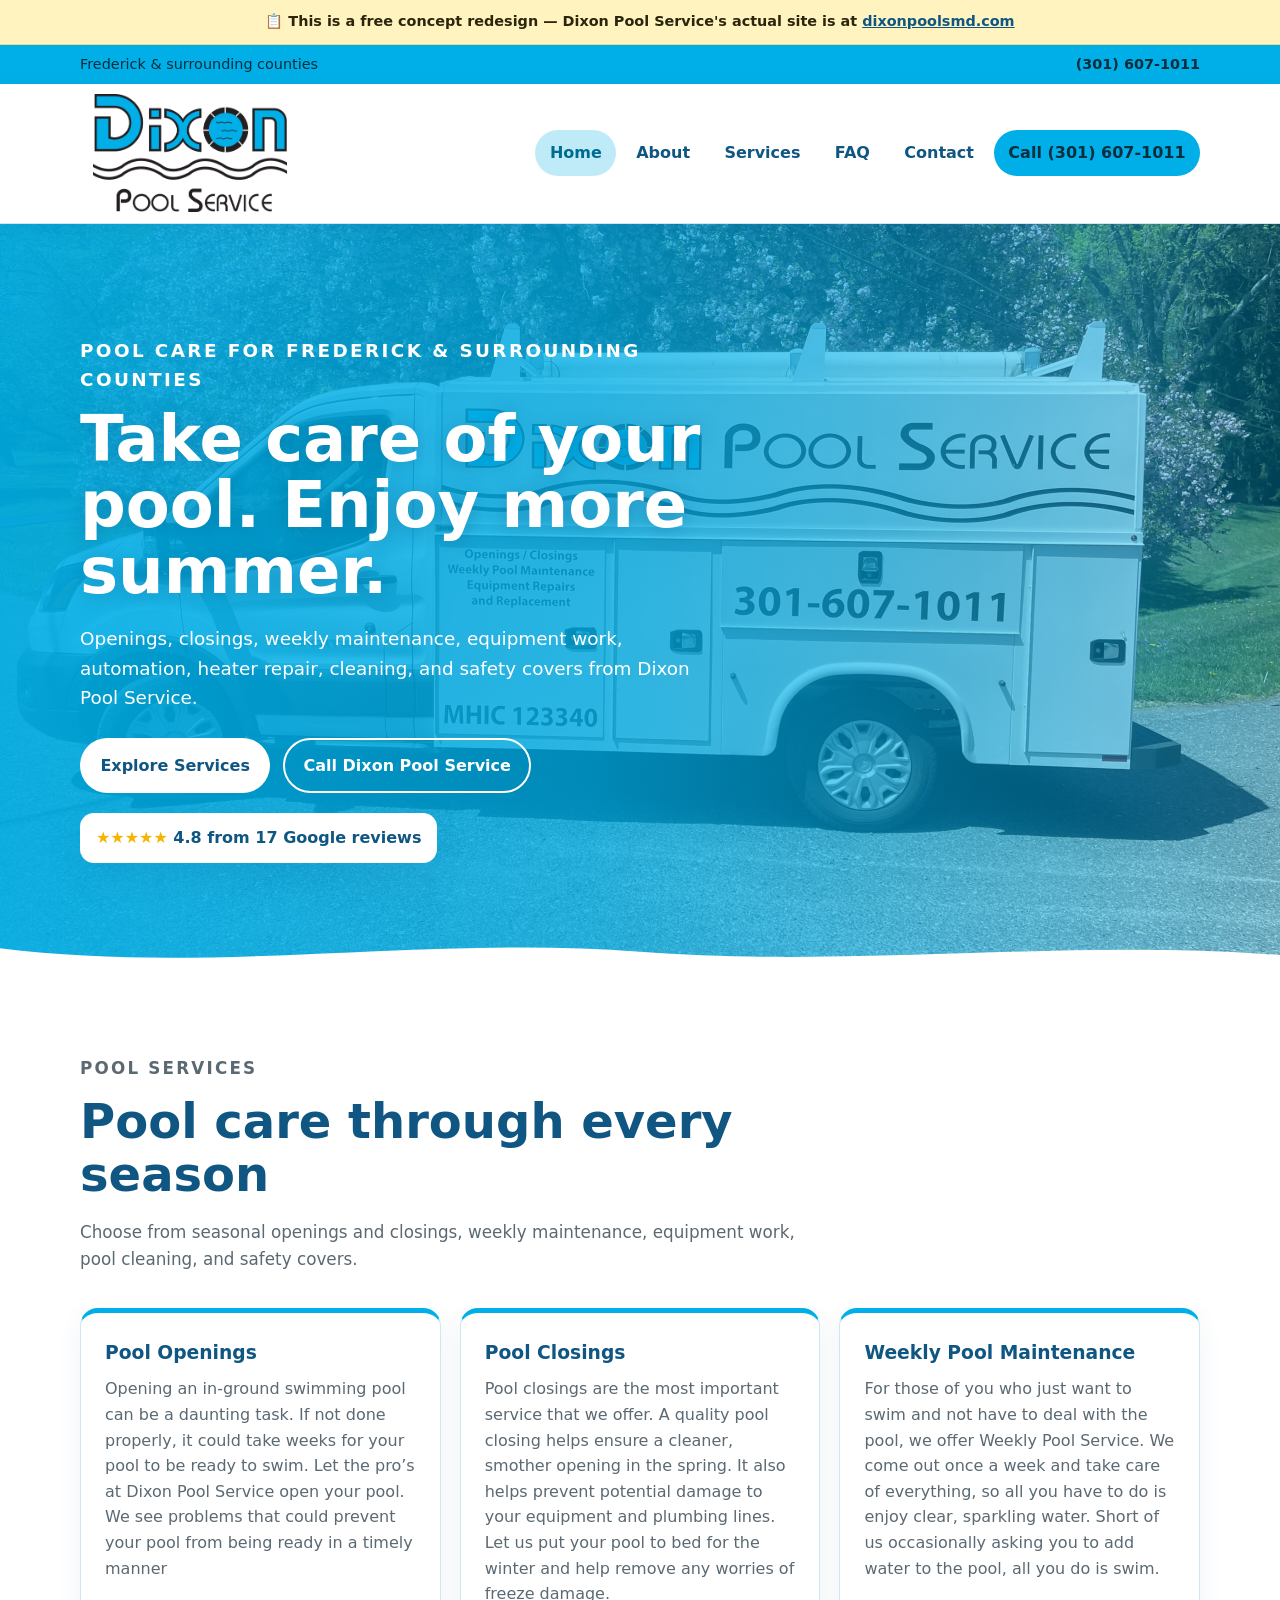
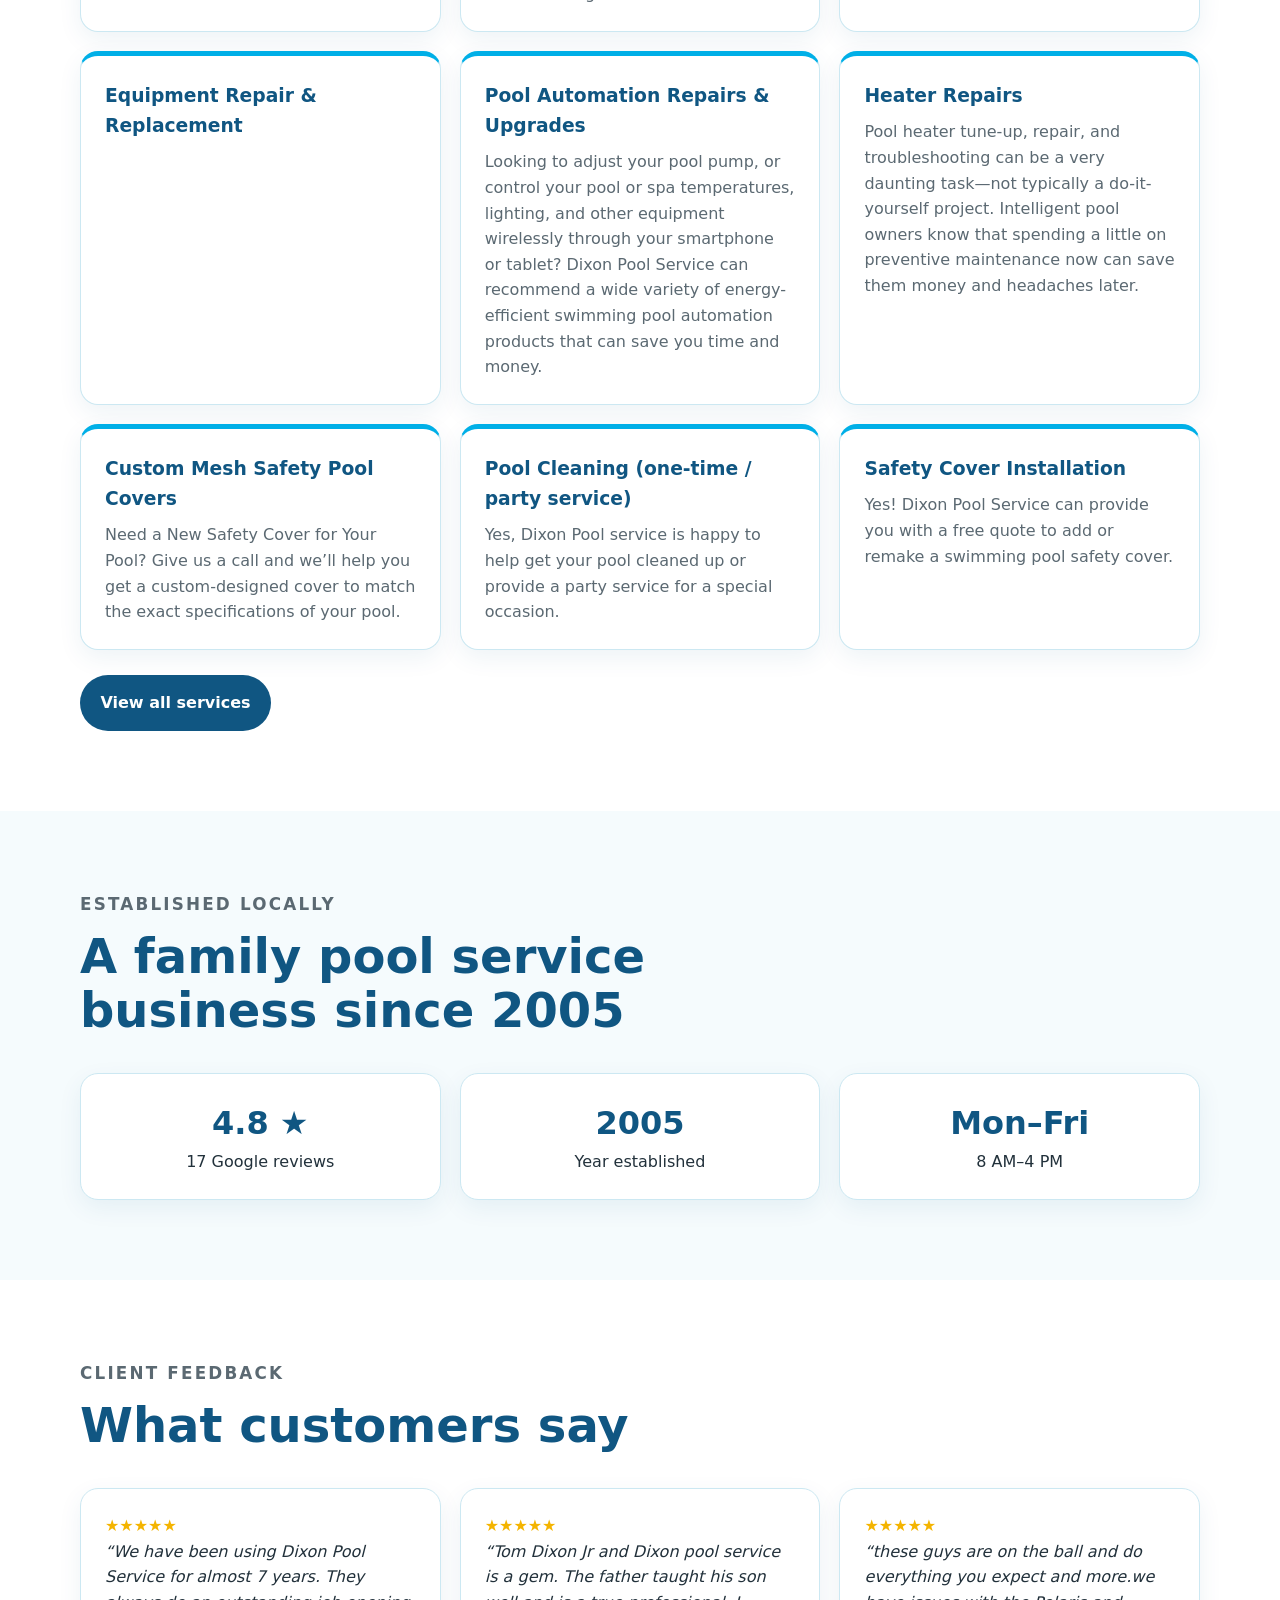
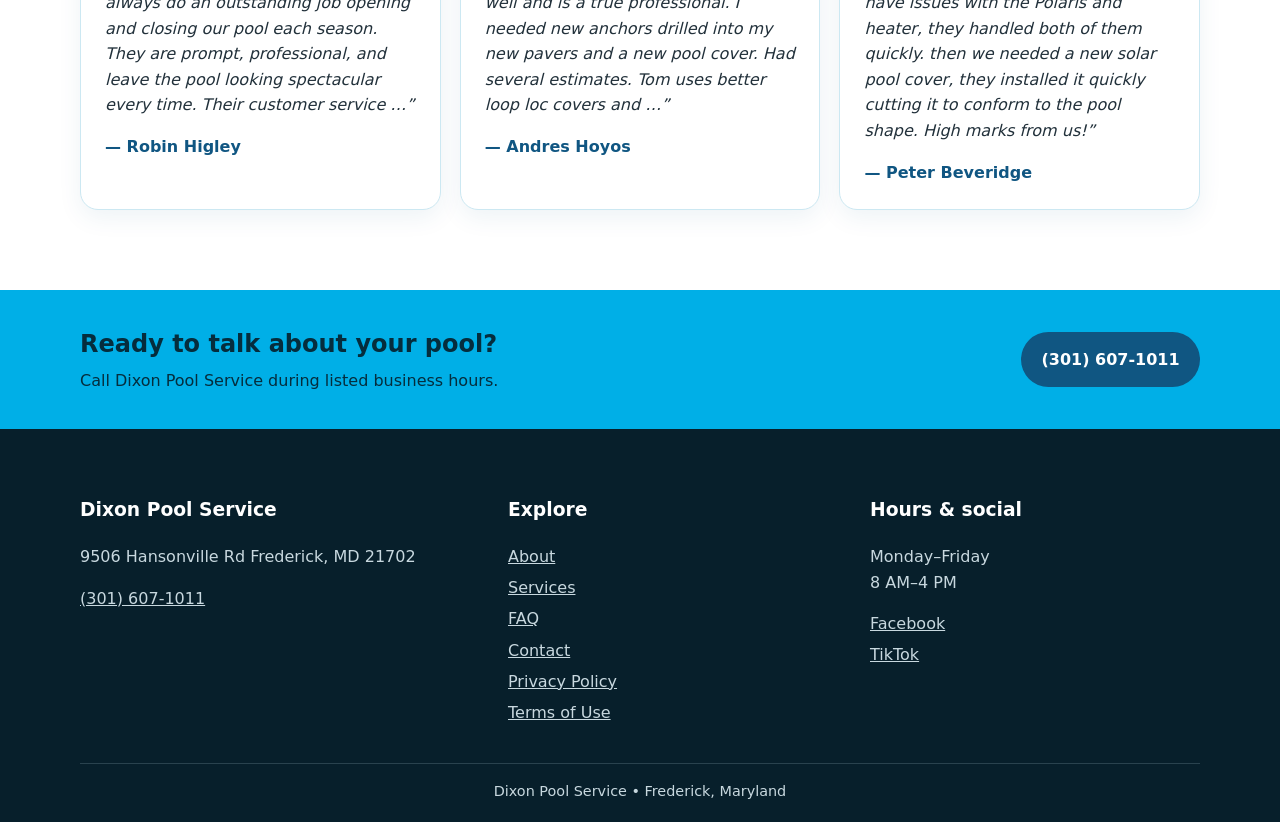
==== commit ecdbf279: "Complete Dixon fidelity retrofit" ====
--- a/public/index.html
+++ b/public/index.html
@@ -7,15 +7,15 @@
 <link rel="stylesheet" href="css/site.css"><script type="application/ld+json">{"@context":"https://schema.org","@type":"LocalBusiness","name":"Dixon Pool Service","url":"https://dixon-pool-service-preview.pages.dev/","telephone":"(301) 607-1011","address":{"@type":"PostalAddress","streetAddress":"9506 Hansonville Rd","addressLocality":"Frederick","addressRegion":"MD","postalCode":"21702"},"openingHours":"Mo-Fr 08:00-16:00","aggregateRating":{"@type":"AggregateRating","ratingValue":4.8,"reviewCount":17},"sameAs":["https://www.facebook.com/frederickdixonpool","https://www.tiktok.com/@dixonpoolservice"]}</script></head>
 <body id="top"><div class="concept-banner">📋 This is a free concept redesign — Dixon Pool Service's actual site is at <a href="https://dixonpoolsmd.com/" target="_blank" rel="noopener">dixonpoolsmd.com</a></div><a class="skip" href="#main-content">Skip to main content</a>
 <div class="topbar"><div class="container"><span>Frederick &amp; surrounding counties</span><a href="tel:+13016071011">(301) 607-1011</a></div></div>
-<header class="site-header" data-sticky-header><div class="container header-row"><a class="brand" href="#top"><img src="assets/logo.png" alt="Dixon Pool Service logo"><span class="brand-copy"><strong>Dixon Pool Service</strong><span>Pool care in Frederick, Maryland</span></span></a><nav class="nav" aria-label="Main navigation"><a href="#top" aria-current="page">Home</a><a href="about.html">About</a><a href="services.html">Services</a><a href="contact.html">Contact</a><a class="call" href="tel:+13016071011">Call (301) 607-1011</a></nav></div></header>
+<header class="site-header" data-sticky-header><div class="container header-row"><a class="brand" href="#top"><img src="assets/logo.png" alt="Dixon Pool Service logo"><span class="brand-copy"><strong>Dixon Pool Service</strong><span>Pool care in Frederick, Maryland</span></span></a><nav class="nav" aria-label="Main navigation"><a href="#top" aria-current="page">Home</a><a href="about.html">About</a><a href="services.html">Services</a><a href="faq.html">FAQ</a><a href="contact.html">Contact</a><a class="call" href="tel:+13016071011">Call (301) 607-1011</a></nav></div></header>
 <main id="main-content">
 <section class="hero"><img class="hero-photo" src="assets/Dixon-Pool-Van-scaled.jpg" alt="Branded Dixon Pool Service company truck"><div class="container hero-grid"><div class="hero-copy"><p class="eyebrow">Pool care for Frederick &amp; surrounding counties</p><h1>Take care of your pool. Enjoy more summer.</h1><p>Openings, closings, weekly maintenance, equipment work, automation, heater repair, cleaning, and safety covers from Dixon Pool Service.</p><div class="actions"><a class="btn btn-primary" href="#services">Explore Services</a><a class="btn btn-light" href="#contact">Call Dixon Pool Service</a></div><div class="rating-badge"><span class="stars">★★★★★</span> 4.8 from 17 Google reviews</div></div></div></section><div class="hero-divider hero-divider--wave" aria-hidden="true">
 <svg viewBox="0 0 1440 72" preserveAspectRatio="none" focusable="false"><path d="M0,24 C240,72 480,0 720,30 C960,60 1200,6 1440,36 L1440,72 L0,72 Z"></path></svg>
 </div>
-<section class="section" id="services"><div class="container"><div class="section-head"><p class="eyebrow">Pool services</p><h2>Pool care through every season</h2><p>Choose from seasonal openings and closings, weekly maintenance, equipment work, pool cleaning, and safety covers.</p></div><div class="grid service-grid"><article class="card service-card"><h3>Pool Openings</h3></article><article class="card service-card"><h3>Pool Closings</h3></article><article class="card service-card"><h3>Weekly Pool Maintenance</h3></article><article class="card service-card"><h3>Equipment Repair &amp; Replacement</h3></article><article class="card service-card"><h3>Pool Automation Repairs &amp; Upgrades</h3></article><article class="card service-card"><h3>Heater Repairs</h3></article><article class="card service-card"><h3>Custom Mesh Safety Pool Covers</h3></article><article class="card service-card"><h3>Pool Cleaning (one-time / party service)</h3></article><article class="card service-card"><h3>Safety Cover Installation</h3></article></div><div class="actions"><a class="btn btn-navy" href="services.html">View all services</a></div></div></section>
+<section class="section" id="services"><div class="container"><div class="section-head"><p class="eyebrow">Pool services</p><h2>Pool care through every season</h2><p>Choose from seasonal openings and closings, weekly maintenance, equipment work, pool cleaning, and safety covers.</p></div><div class="grid service-grid"><article class="card service-card"><h3>Pool Openings</h3><p>Opening an in-ground swimming pool can be a daunting task. If not done properly, it could take weeks for your pool to be ready to swim. Let the pro’s at Dixon Pool Service open your pool. We see problems that could prevent your pool from being ready in a timely manner</p></article><article class="card service-card"><h3>Pool Closings</h3><p>Pool closings are the most important service that we offer. A quality pool closing helps ensure a cleaner, smother opening in the spring. It also helps prevent potential damage to your equipment and plumbing lines. Let us put your pool to bed for the winter and help remove any worries of freeze damage.</p></article><article class="card service-card"><h3>Weekly Pool Maintenance</h3><p>For those of you who just want to swim and not have to deal with the pool, we offer Weekly Pool Service. We come out once a week and take care of everything, so all you have to do is enjoy clear, sparkling water. Short of us occasionally asking you to add water to the pool, all you do is swim.</p></article><article class="card service-card"><h3>Equipment Repair &amp; Replacement</h3></article><article class="card service-card"><h3>Pool Automation Repairs &amp; Upgrades</h3><p>Looking to adjust your pool pump, or control your pool or spa temperatures, lighting, and other equipment wirelessly through your smartphone or tablet? Dixon Pool Service can recommend a wide variety of energy-efficient swimming pool automation products that can save you time and money.</p></article><article class="card service-card"><h3>Heater Repairs</h3><p>Pool heater tune-up, repair, and troubleshooting can be a very daunting task—not typically a do-it-yourself project. Intelligent pool owners know that spending a little on preventive maintenance now can save them money and headaches later.</p></article><article class="card service-card"><h3>Custom Mesh Safety Pool Covers</h3><p>Need a New Safety Cover for Your Pool? Give us a call and we’ll help you get a custom-designed cover to match the exact specifications of your pool.</p></article><article class="card service-card"><h3>Pool Cleaning (one-time / party service)</h3><p>Yes, Dixon Pool service is happy to help get your pool cleaned up or provide a party service for a special occasion.</p></article><article class="card service-card"><h3>Safety Cover Installation</h3><p>Yes! Dixon Pool Service can provide you with a free quote to add or remake a swimming pool safety cover.</p></article></div><div class="actions"><a class="btn btn-navy" href="services.html">View all services</a></div></div></section>
 <section class="section section-alt" id="why-dixon"><div class="container"><div class="section-head"><p class="eyebrow">Established locally</p><h2>A family pool service business since 2005</h2></div><div class="grid proof-grid"><article class="card proof"><strong>4.8 ★</strong><span>17 Google reviews</span></article><article class="card proof"><strong>2005</strong><span>Year established</span></article><article class="card proof"><strong>Mon–Fri</strong><span>8 AM–4 PM</span></article></div></div></section>
 <section class="section" id="reviews"><div class="container"><div class="section-head"><p class="eyebrow">Client feedback</p><h2>What customers say</h2></div><div class="grid review-grid"><article class="card review"><div class="stars" aria-label="5 out of 5 stars">★★★★★</div><blockquote>“We have been using Dixon Pool Service for almost 7 years. They always do an outstanding job opening and closing our pool each season. They are prompt, professional, and leave the pool looking spectacular every time. Their customer service …”</blockquote><footer>— Robin Higley</footer></article><article class="card review"><div class="stars" aria-label="5 out of 5 stars">★★★★★</div><blockquote>“Tom Dixon Jr and Dixon pool service is a gem. The father taught his son well and is a true professional. I needed new anchors drilled into my new pavers and a new pool cover. Had several estimates. Tom uses better loop loc covers and …”</blockquote><footer>— Andres Hoyos</footer></article><article class="card review"><div class="stars" aria-label="5 out of 5 stars">★★★★★</div><blockquote>“these guys are on the ball and do everything you expect and more.we have issues with the Polaris and heater, they handled both of them quickly. then we needed a new solar pool cover, they installed it quickly cutting it to conform to the pool shape. High marks from us!”</blockquote><footer>— Peter Beveridge</footer></article></div></div></section>
 <section class="contact-band" id="contact"><div class="container contact-row"><div><h2>Ready to talk about your pool?</h2><p>Call Dixon Pool Service during listed business hours.</p></div><a class="btn" href="tel:+13016071011">(301) 607-1011</a></div></section></main>
-<footer class="site-footer"><div class="container"><div class="footer-grid"><div><h3>Dixon Pool Service</h3><p>9506 Hansonville Rd Frederick, MD 21702</p><a href="tel:+13016071011">(301) 607-1011</a></div><div><h3>Explore</h3><a href="about.html">About</a><a href="services.html">Services</a><a href="contact.html">Contact</a></div><div><h3>Hours &amp; social</h3><p>Monday–Friday<br>8 AM–4 PM</p><a href="https://www.facebook.com/frederickdixonpool">Facebook</a><a href="https://www.tiktok.com/@dixonpoolservice">TikTok</a></div></div><div class="footer-bottom">Dixon Pool Service &bull; Frederick, Maryland</div></div></footer>
+<footer class="site-footer"><div class="container"><div class="footer-grid"><div><h3>Dixon Pool Service</h3><p>9506 Hansonville Rd Frederick, MD 21702</p><a href="tel:+13016071011">(301) 607-1011</a></div><div><h3>Explore</h3><a href="about.html">About</a><a href="services.html">Services</a><a href="faq.html">FAQ</a><a href="contact.html">Contact</a><a href="privacy.html">Privacy Policy</a><a href="terms.html">Terms of Use</a></div><div><h3>Hours &amp; social</h3><p>Monday–Friday<br>8 AM–4 PM</p><a href="https://www.facebook.com/frederickdixonpool">Facebook</a><a href="https://www.tiktok.com/@dixonpoolservice">TikTok</a></div></div><div class="footer-bottom">Dixon Pool Service &bull; Frederick, Maryland</div></div></footer>
 <script src="assets/js/shared.js" defer></script>
 </body></html>
--- a/public/css/site.css
+++ b/public/css/site.css
@@ -4,10 +4,11 @@
 .concept-banner{position:relative;z-index:10;padding:.65rem 1rem;background:#fff3bf;color:#2b250d;text-align:center;font-size:.9rem;font-weight:700;border-bottom:1px solid #eadb8a}.concept-banner a{color:#105682;font-weight:900}
 .container{width:min(1120px,calc(100% - 2rem));margin:auto}.topbar{background:var(--primary);color:#052d3d;font-size:.9rem}.topbar .container{display:flex;justify-content:space-between;gap:1rem;padding:.5rem 0}.topbar a{font-weight:800;text-decoration:none}.site-header{background:#fff;border-bottom:1px solid var(--line);position:sticky;top:0;z-index:90;box-shadow:0 4px 18px rgba(16,86,130,.12);transition:box-shadow .22s ease}.header-row{display:flex;align-items:center;justify-content:space-between;gap:2rem;padding:.65rem 0;transition:padding .22s ease}.brand{display:flex;align-items:center;gap:1rem;text-decoration:none}.brand img{width:220px;height:118px;object-fit:contain;transition:width .22s ease,height .22s ease}.brand-copy{display:none}.nav{display:flex;align-items:center;gap:.35rem;flex-wrap:wrap}.nav a{padding:.65rem .9rem;text-decoration:none;font-weight:800;color:var(--navy);border-radius:999px;transition:padding .22s ease,background .15s ease}.nav a:hover,.nav a:focus,.nav a[aria-current=page]{background:var(--pale);color:#006b91}.nav .call{background:var(--primary);color:#072f40}.site-header.is-condensed .header-row{padding:.2rem 0}.site-header.is-condensed .brand img{width:175px;height:94px}.site-header.is-condensed .nav a{padding:.45rem .72rem}main [id]{scroll-margin-top:8rem}
 .hero{position:relative;overflow:hidden;background:var(--primary);color:#fff;padding:7rem 0;min-height:590px;display:flex;align-items:center}.hero-photo{position:absolute;inset:0;width:100%;height:100%;object-fit:cover;object-position:center;z-index:0}.hero::after{content:"";position:absolute;inset:0;background:linear-gradient(90deg,rgba(0,175,231,.91) 0%,rgba(0,175,231,.78) 46%,rgba(0,175,231,.35) 100%);z-index:1}.hero-grid{position:relative;z-index:2}.hero-copy{max-width:700px}.eyebrow{margin:0 0 .8rem;color:#fff;text-transform:uppercase;letter-spacing:.13em;font-weight:900;font-size:.8rem}.hero h1{font-size:clamp(2.4rem,5vw,4.5rem);line-height:1.03;margin:.2rem 0 1.2rem;text-shadow:0 2px 18px rgba(16,86,130,.35)}.hero p{font-size:1.15rem;color:#fff;max-width:650px}.rating-badge{display:inline-block;margin-top:1.25rem;background:#fff;color:var(--navy);padding:.75rem 1rem;border-radius:14px;box-shadow:var(--shadow);font-weight:900}.stars{color:#f4b400}.actions{display:flex;gap:.8rem;flex-wrap:wrap;margin-top:1.6rem}.btn{display:inline-block;border-radius:999px;padding:.8rem 1.15rem;text-decoration:none;font-weight:900;border:2px solid transparent}.btn-primary{background:#fff;color:var(--navy)}.btn-light{border-color:#fff;color:#fff}.btn-navy{background:var(--navy);color:#fff}
-.section{padding:5rem 0}.section-alt{background:#f5fbfd}.section-head{max-width:720px;margin-bottom:2.2rem}.section-head h2,.page-hero h1{color:var(--navy);font-size:clamp(2rem,4vw,3rem);line-height:1.12;margin:0 0 .7rem}.section-head p{color:var(--muted);font-size:1.05rem}.grid{display:grid;gap:1.2rem}.service-grid{grid-template-columns:repeat(3,1fr)}.card{background:#fff;border:1px solid var(--line);border-radius:var(--radius);padding:1.5rem;box-shadow:0 8px 24px rgba(16,86,130,.07)}.card h3{color:var(--navy);margin:.1rem 0 .5rem}.service-card{border-top:5px solid var(--primary);min-height:125px;display:flex;align-items:center}.proof-grid{grid-template-columns:repeat(3,1fr)}.proof{text-align:center}.proof strong{display:block;font-size:2rem;color:var(--navy)}.review-grid{grid-template-columns:repeat(3,1fr)}blockquote{margin:0;font-style:italic}.review footer{margin-top:1rem;color:var(--navy);font-weight:900}.contact-band{background:var(--primary);color:#052d3d}.contact-row{display:flex;align-items:center;justify-content:space-between;gap:2rem;padding:2.2rem 0}.contact-row h2{margin:0}.contact-row p{margin:.25rem 0 0}.contact-row .btn{background:var(--navy);color:#fff}
-.page-hero{background:var(--pale);padding:4rem 0;border-bottom:4px solid var(--secondary)}.page-hero p{max-width:760px;color:var(--muted);font-size:1.1rem}.split{display:grid;grid-template-columns:1fr 1fr;gap:3rem;align-items:center}.split img{border-radius:var(--radius);box-shadow:var(--shadow);aspect-ratio:4/3;object-fit:cover}.fact-list{display:grid;gap:1rem}.fact{border-left:5px solid var(--primary);padding:1rem 1.2rem;background:var(--pale);border-radius:0 12px 12px 0}.fact strong{display:block;color:var(--navy)}.contact-grid{grid-template-columns:1fr 1fr}.contact-card h2{margin-top:0;color:var(--navy)}.detail-list{list-style:none;padding:0;margin:0}.detail-list li{padding:.8rem 0;border-bottom:1px solid var(--line)}.detail-list a{color:var(--navy);font-weight:800}.socials{display:flex;gap:.8rem;flex-wrap:wrap;margin-top:1.2rem}
+.section{padding:5rem 0}.section-alt{background:#f5fbfd}.section-head{max-width:720px;margin-bottom:2.2rem}.section-head h2,.page-hero h1{color:var(--navy);font-size:clamp(2rem,4vw,3rem);line-height:1.12;margin:0 0 .7rem}.section-head p{color:var(--muted);font-size:1.05rem}.grid{display:grid;gap:1.2rem}.service-grid{grid-template-columns:repeat(3,1fr)}.card{background:#fff;border:1px solid var(--line);border-radius:var(--radius);padding:1.5rem;box-shadow:0 8px 24px rgba(16,86,130,.07)}.card h3{color:var(--navy);margin:.1rem 0 .5rem}.service-card{border-top:5px solid var(--primary);min-height:125px}.service-card p{margin:.5rem 0 0;color:var(--muted)}.proof-grid{grid-template-columns:repeat(3,1fr)}.proof{text-align:center}.proof strong{display:block;font-size:2rem;color:var(--navy)}.review-grid{grid-template-columns:repeat(3,1fr)}blockquote{margin:0;font-style:italic}.review footer{margin-top:1rem;color:var(--navy);font-weight:900}.contact-band{background:var(--primary);color:#052d3d}.contact-row{display:flex;align-items:center;justify-content:space-between;gap:2rem;padding:2.2rem 0}.contact-row h2{margin:0}.contact-row p{margin:.25rem 0 0}.contact-row .btn{background:var(--navy);color:#fff}
+.page-hero{position:relative;overflow:hidden;background:var(--navy);color:#fff;padding:4.75rem 0;border-bottom:4px solid var(--secondary)}.page-hero-photo{position:absolute;inset:0;width:100%;height:100%;object-fit:cover;object-position:center;opacity:.28}.page-hero::after{content:"";position:absolute;inset:0;background:linear-gradient(90deg,rgba(16,86,130,.96),rgba(0,175,231,.58))}.page-hero .container{position:relative;z-index:1}.page-hero h1{color:#fff}.page-hero p{max-width:760px;color:#fff;font-size:1.1rem}.split{display:grid;grid-template-columns:1fr 1fr;gap:3rem;align-items:center}.split>img{border-radius:var(--radius);box-shadow:var(--shadow);aspect-ratio:4/3;object-fit:cover}.fact-list{display:grid;gap:1rem}.fact{border-left:5px solid var(--primary);padding:1rem 1.2rem;background:var(--pale);border-radius:0 12px 12px 0}.fact strong{display:block;color:var(--navy)}.contact-grid{grid-template-columns:1fr 1fr}.contact-card h2{margin-top:0;color:var(--navy)}.detail-list{list-style:none;padding:0;margin:0}.detail-list li{padding:.8rem 0;border-bottom:1px solid var(--line)}.detail-list a{color:var(--navy);font-weight:800}.socials{display:flex;gap:.8rem;flex-wrap:wrap;margin-top:1.2rem}.inquiry-form{display:grid;grid-template-columns:1fr 1fr;gap:1rem}.form-field{display:grid;gap:.35rem}.form-field-full{grid-column:1/-1}.form-field label{font-weight:800;color:var(--navy)}.form-field input,.form-field textarea{width:100%;padding:.8rem;border:1px solid #8cb8ca;border-radius:10px;font:inherit;color:var(--ink);background:#fff}.form-field textarea{min-height:150px;resize:vertical}.form-field input:focus,.form-field textarea:focus{outline:3px solid rgba(0,175,231,.25);border-color:var(--primary)}.form-note{grid-column:1/-1;color:var(--muted);font-size:.92rem}.honeypot{position:absolute;left:-9999px;width:1px;height:1px;overflow:hidden}.inquiry-form .btn{cursor:pointer;border:0;justify-self:start}
+.comparison{max-width:900px;margin:0 auto}.comparison-stage{position:relative;overflow:hidden;border-radius:var(--radius);box-shadow:var(--shadow);aspect-ratio:4/3;background:var(--navy)}.comparison-stage img{position:absolute;inset:0;width:100%;height:100%;object-fit:cover}.comparison-after{clip-path:inset(0 calc(100% - var(--comparison-position,50%)) 0 0)}.comparison-label{position:absolute;top:1rem;z-index:2;padding:.35rem .65rem;border-radius:999px;background:rgba(7,31,43,.82);color:#fff;font-weight:900}.comparison-label-before{right:1rem}.comparison-label-after{left:1rem}.comparison-control{display:grid;gap:.35rem;margin-top:1rem}.comparison-control label{font-weight:800;color:var(--navy)}.comparison-control input{width:100%;accent-color:var(--primary)}.faq-list{display:grid;gap:1rem}.faq-list details{background:#fff;border:1px solid var(--line);border-radius:14px;padding:1rem 1.2rem;box-shadow:0 6px 18px rgba(16,86,130,.06)}.faq-list summary{cursor:pointer;color:var(--navy);font-weight:900}.faq-list p{margin:.8rem 0 .2rem}.legal{max-width:820px}.legal h2{color:var(--navy);margin-top:2rem}
 .hero-divider{height:40px;margin-top:-40px;position:relative;z-index:3;overflow:hidden;line-height:0;pointer-events:none}.hero-divider svg{display:block;width:100%;height:100%}.hero-divider path{fill:#fff}.reveal{opacity:1;transform:none}.reveal.reveal-pending{opacity:0;transform:translateY(14px);transition:opacity .42s ease,transform .42s ease}.reveal.is-visible{opacity:1;transform:none}
 .site-footer{background:#071f2b;color:#c8d8df;padding:3rem 0 1.2rem}.footer-grid{display:grid;grid-template-columns:1.2fr 1fr 1fr;gap:2rem}.site-footer h3{color:#fff}.site-footer a{display:block;color:#c8d8df;margin:.35rem 0}.footer-bottom{border-top:1px solid #29424e;margin-top:2rem;padding-top:1rem;text-align:center;font-size:.9rem}
 @media(max-width:800px){.header-row{align-items:flex-start;flex-direction:column}.nav{width:100%}.split,.contact-grid{grid-template-columns:1fr}.hero{padding:5rem 0;min-height:540px}.hero::after{background:rgba(0,175,231,.78)}.service-grid,.proof-grid,.review-grid{grid-template-columns:1fr 1fr}.contact-row{align-items:flex-start;flex-direction:column}.footer-grid{grid-template-columns:1fr 1fr}}
-@media(max-width:520px){.topbar .container{flex-direction:column;gap:.1rem}.brand img{width:175px;height:94px}.site-header.is-condensed .header-row{gap:.25rem}.site-header.is-condensed .brand img{width:135px;height:72px}.nav a{padding:.55rem .65rem;font-size:.9rem}.site-header.is-condensed .nav a{padding:.4rem .5rem;font-size:.84rem}main [id]{scroll-margin-top:14rem}.hero h1{font-size:2.55rem}.service-grid,.proof-grid,.review-grid,.footer-grid{grid-template-columns:1fr}.section{padding:3.8rem 0}.contact-row{padding:1.8rem 0}}
-@media(prefers-reduced-motion:reduce){html{scroll-behavior:auto}.header-row,.brand img,.nav a,.reveal.reveal-pending{transition:none}.reveal.reveal-pending{opacity:1;transform:none}}
+@media(max-width:520px){.topbar .container{flex-direction:column;gap:.1rem}.brand img{width:175px;height:94px}.site-header.is-condensed .header-row{gap:.25rem}.site-header.is-condensed .brand img{width:135px;height:72px}.nav a{padding:.55rem .65rem;font-size:.9rem}.site-header.is-condensed .nav a{padding:.4rem .5rem;font-size:.84rem}main [id]{scroll-margin-top:14rem}.hero h1{font-size:2.55rem}.service-grid,.proof-grid,.review-grid,.footer-grid,.inquiry-form{grid-template-columns:1fr}.form-field-full{grid-column:auto}.section{padding:3.8rem 0}.contact-row{padding:1.8rem 0}}
+@media(prefers-reduced-motion:reduce){html{scroll-behavior:auto}.header-row,.brand img,.nav a,.reveal.reveal-pending,.comparison-after{transition:none}.reveal.reveal-pending{opacity:1;transform:none}}
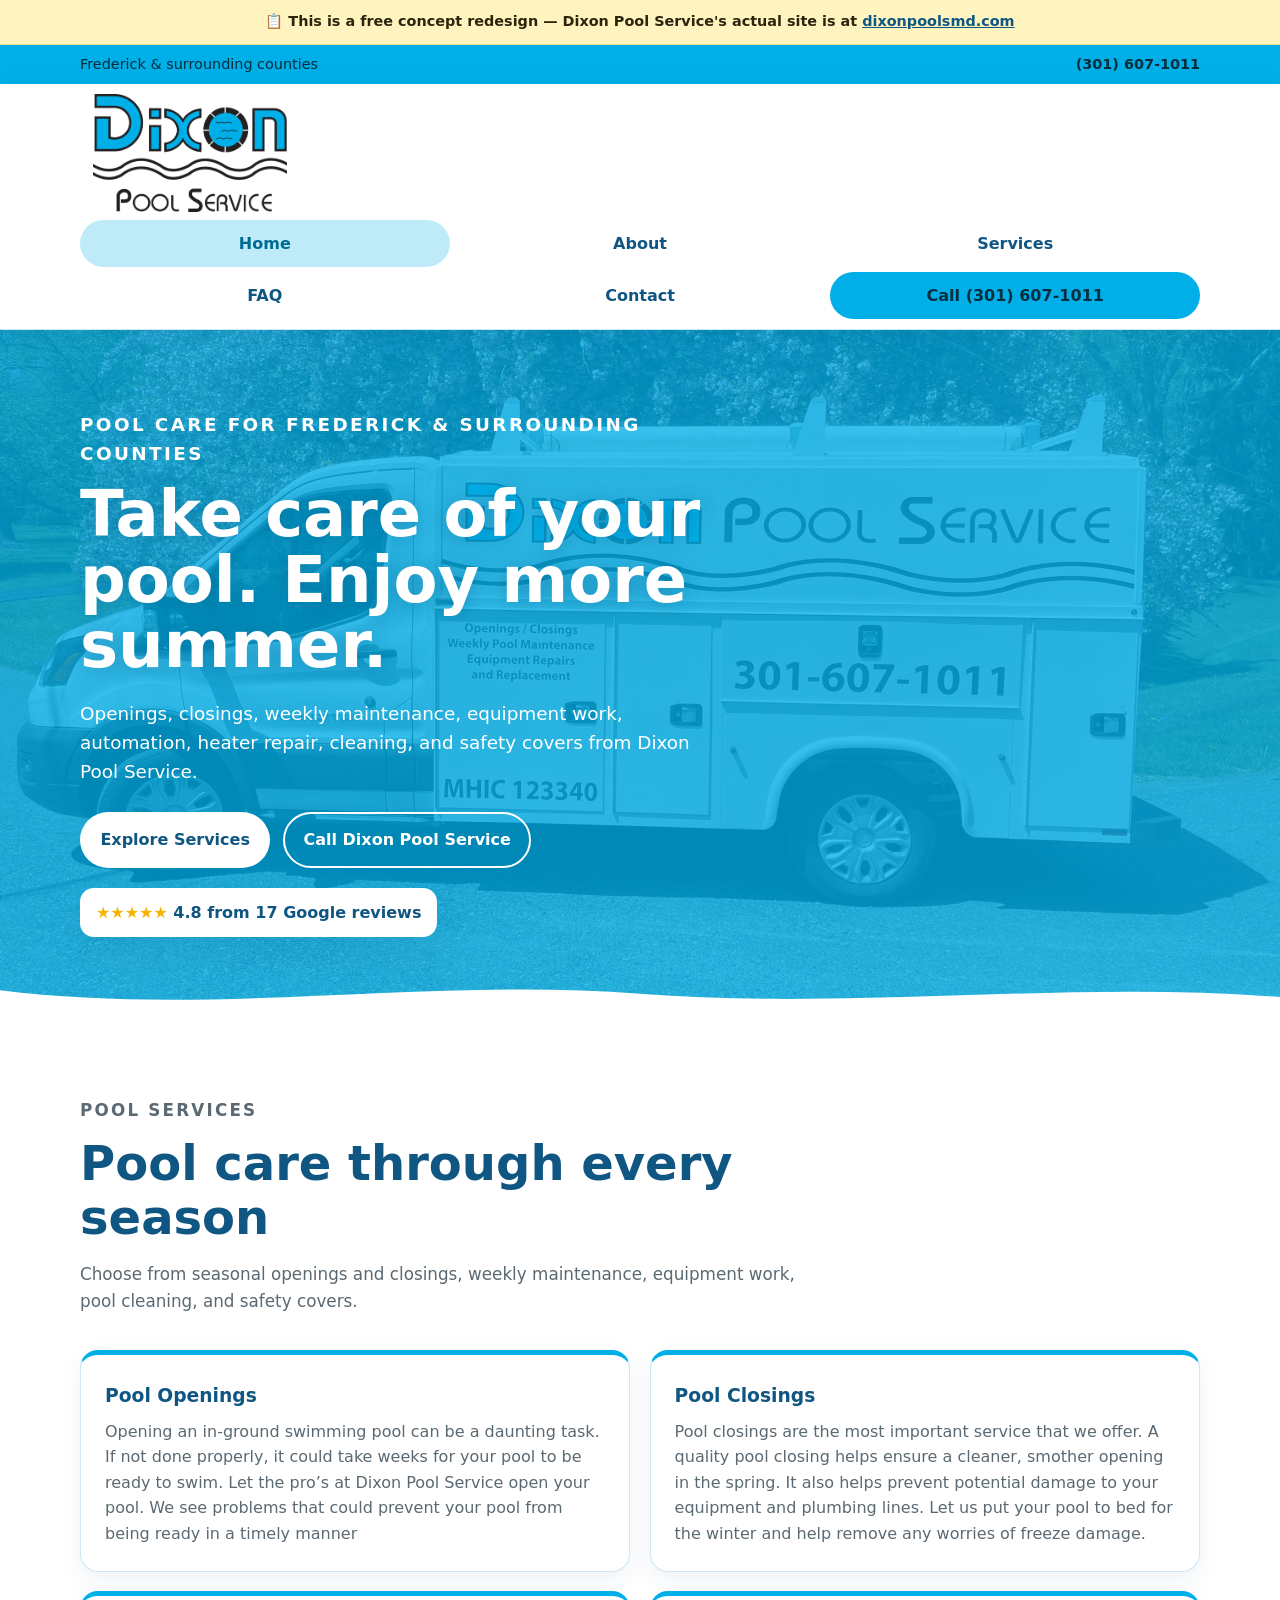
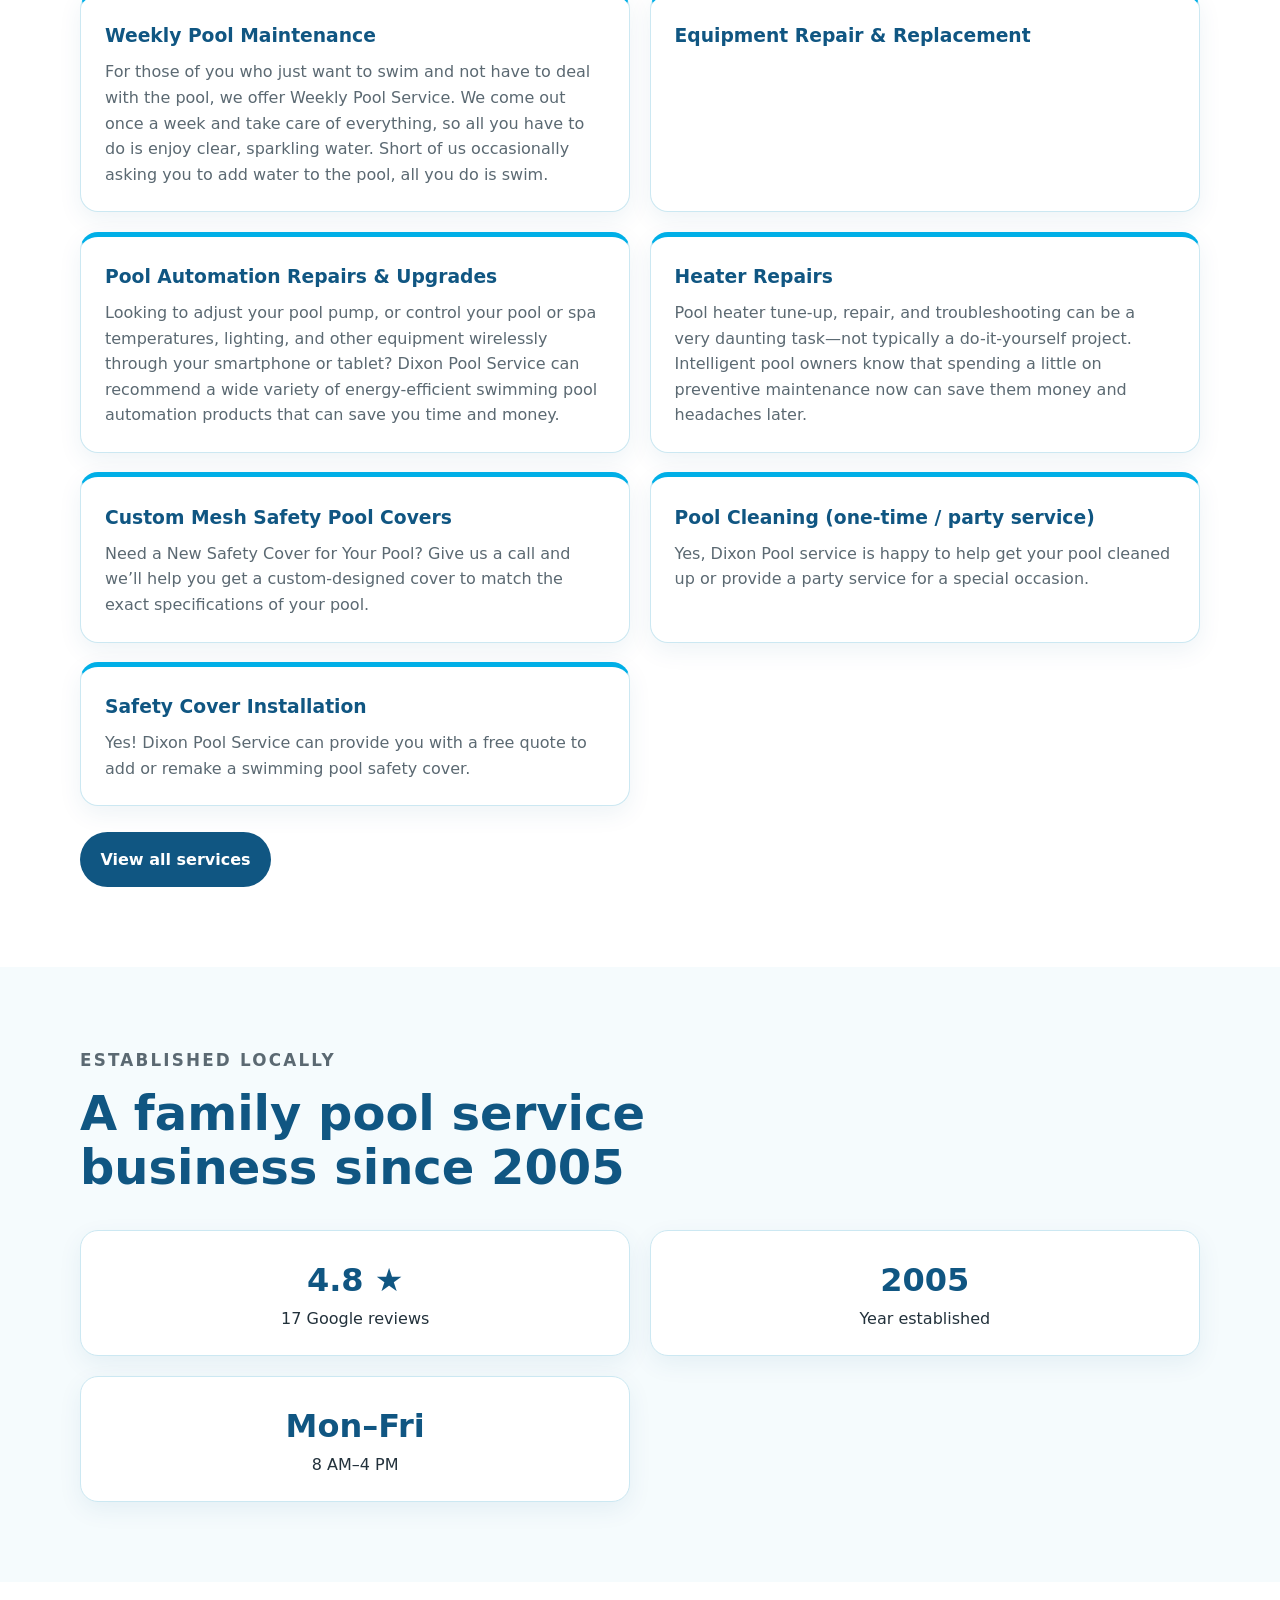
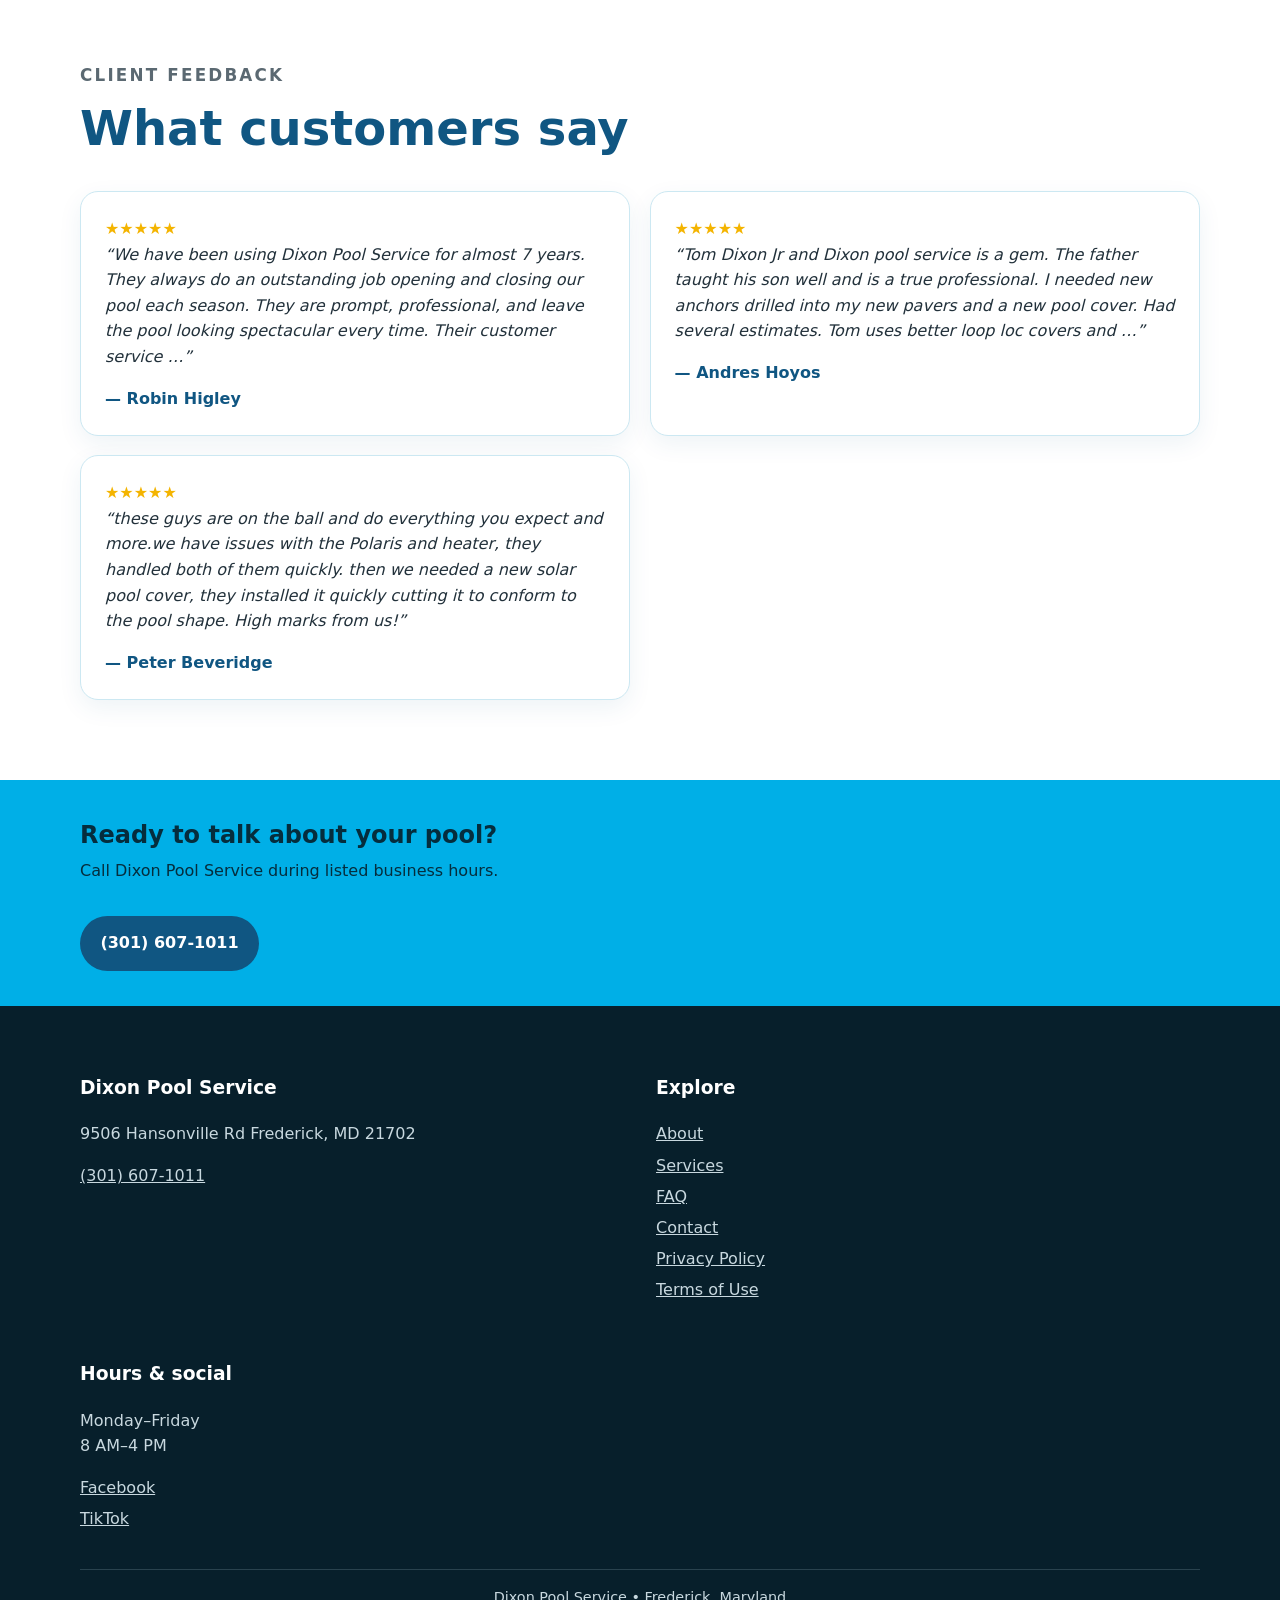
==== commit 589efb70: "Bind Dixon QA evidence and responsive fixes" ====
--- a/public/index.html
+++ b/public/index.html
@@ -4,7 +4,7 @@
 <link rel="canonical" href="https://dixon-pool-service-preview.pages.dev/"><link rel="icon" href="assets/favicon.ico">
 <meta property="og:type" content="website"><meta property="og:title" content="Dixon Pool Service | Pool Care in Frederick, Maryland"><meta property="og:description" content="Dixon Pool Service provides pool openings, closings, weekly maintenance, equipment repair, automation, heater repair, and safety covers in the Frederick area."><meta property="og:url" content="https://dixon-pool-service-preview.pages.dev/"><meta property="og:image" content="https://dixon-pool-service-preview.pages.dev/assets/Dixon-Pool-Van-scaled.jpg">
 <meta name="twitter:card" content="summary_large_image"><meta name="twitter:title" content="Dixon Pool Service | Pool Care in Frederick, Maryland"><meta name="twitter:description" content="Dixon Pool Service provides pool openings, closings, weekly maintenance, equipment repair, automation, heater repair, and safety covers in the Frederick area."><meta name="twitter:image" content="https://dixon-pool-service-preview.pages.dev/assets/Dixon-Pool-Van-scaled.jpg">
-<link rel="stylesheet" href="css/site.css"><script type="application/ld+json">{"@context":"https://schema.org","@type":"LocalBusiness","name":"Dixon Pool Service","url":"https://dixon-pool-service-preview.pages.dev/","telephone":"(301) 607-1011","address":{"@type":"PostalAddress","streetAddress":"9506 Hansonville Rd","addressLocality":"Frederick","addressRegion":"MD","postalCode":"21702"},"openingHours":"Mo-Fr 08:00-16:00","aggregateRating":{"@type":"AggregateRating","ratingValue":4.8,"reviewCount":17},"sameAs":["https://www.facebook.com/frederickdixonpool","https://www.tiktok.com/@dixonpoolservice"]}</script></head>
+<link rel="stylesheet" href="css/site.css?v=cycle3d"><script type="application/ld+json">{"@context":"https://schema.org","@type":"LocalBusiness","name":"Dixon Pool Service","url":"https://dixon-pool-service-preview.pages.dev/","telephone":"(301) 607-1011","address":{"@type":"PostalAddress","streetAddress":"9506 Hansonville Rd","addressLocality":"Frederick","addressRegion":"MD","postalCode":"21702"},"openingHours":"Mo-Fr 08:00-16:00","aggregateRating":{"@type":"AggregateRating","ratingValue":4.8,"reviewCount":17},"sameAs":["https://www.facebook.com/frederickdixonpool","https://www.tiktok.com/@dixonpoolservice"]}</script></head>
 <body id="top"><div class="concept-banner">📋 This is a free concept redesign — Dixon Pool Service's actual site is at <a href="https://dixonpoolsmd.com/" target="_blank" rel="noopener">dixonpoolsmd.com</a></div><a class="skip" href="#main-content">Skip to main content</a>
 <div class="topbar"><div class="container"><span>Frederick &amp; surrounding counties</span><a href="tel:+13016071011">(301) 607-1011</a></div></div>
 <header class="site-header" data-sticky-header><div class="container header-row"><a class="brand" href="#top"><img src="assets/logo.png" alt="Dixon Pool Service logo"><span class="brand-copy"><strong>Dixon Pool Service</strong><span>Pool care in Frederick, Maryland</span></span></a><nav class="nav" aria-label="Main navigation"><a href="#top" aria-current="page">Home</a><a href="about.html">About</a><a href="services.html">Services</a><a href="faq.html">FAQ</a><a href="contact.html">Contact</a><a class="call" href="tel:+13016071011">Call (301) 607-1011</a></nav></div></header>
--- a/public/css/site.css
+++ b/public/css/site.css
@@ -1,14 +1,15 @@
 
 :root{--primary:#00afe7;--secondary:#2ea3f2;--navy:#105682;--ink:#22313b;--muted:#5b6972;--pale:#bfebf9;--white:#fff;--line:#cce8f2;--shadow:0 14px 35px rgba(16,86,130,.13);--radius:18px}
-*{box-sizing:border-box}html{scroll-behavior:smooth}body{margin:0;color:var(--ink);font-family:Inter,ui-sans-serif,system-ui,-apple-system,"Segoe UI",sans-serif;line-height:1.6;background:#fff}img{max-width:100%;display:block}a{color:inherit}.skip{position:absolute;left:-9999px}.skip:focus{left:1rem;top:1rem;background:#fff;padding:.7rem 1rem;z-index:20}
-.concept-banner{position:relative;z-index:10;padding:.65rem 1rem;background:#fff3bf;color:#2b250d;text-align:center;font-size:.9rem;font-weight:700;border-bottom:1px solid #eadb8a}.concept-banner a{color:#105682;font-weight:900}
-.container{width:min(1120px,calc(100% - 2rem));margin:auto}.topbar{background:var(--primary);color:#052d3d;font-size:.9rem}.topbar .container{display:flex;justify-content:space-between;gap:1rem;padding:.5rem 0}.topbar a{font-weight:800;text-decoration:none}.site-header{background:#fff;border-bottom:1px solid var(--line);position:sticky;top:0;z-index:90;box-shadow:0 4px 18px rgba(16,86,130,.12);transition:box-shadow .22s ease}.header-row{display:flex;align-items:center;justify-content:space-between;gap:2rem;padding:.65rem 0;transition:padding .22s ease}.brand{display:flex;align-items:center;gap:1rem;text-decoration:none}.brand img{width:220px;height:118px;object-fit:contain;transition:width .22s ease,height .22s ease}.brand-copy{display:none}.nav{display:flex;align-items:center;gap:.35rem;flex-wrap:wrap}.nav a{padding:.65rem .9rem;text-decoration:none;font-weight:800;color:var(--navy);border-radius:999px;transition:padding .22s ease,background .15s ease}.nav a:hover,.nav a:focus,.nav a[aria-current=page]{background:var(--pale);color:#006b91}.nav .call{background:var(--primary);color:#072f40}.site-header.is-condensed .header-row{padding:.2rem 0}.site-header.is-condensed .brand img{width:175px;height:94px}.site-header.is-condensed .nav a{padding:.45rem .72rem}main [id]{scroll-margin-top:8rem}
+*{box-sizing:border-box}html{scroll-behavior:smooth;max-width:100%;overflow-x:clip}body{margin:0;max-width:100%;overflow-x:clip;color:var(--ink);font-family:Inter,ui-sans-serif,system-ui,-apple-system,"Segoe UI",sans-serif;line-height:1.6;background:#fff}img{max-width:100%;display:block}a{color:inherit}.skip{position:absolute;left:-9999px}.skip:focus{left:1rem;top:1rem;background:#fff;padding:.7rem 1rem;z-index:20}
+.concept-banner{position:relative;z-index:10;padding:.65rem 1rem;background:#fff3bf;color:#2b250d;text-align:center;font-size:.9rem;font-weight:700;border-bottom:1px solid #eadb8a;overflow-wrap:anywhere}.concept-banner a{color:#105682;font-weight:900}
+.container{width:min(1120px,calc(100% - 2rem));margin:auto}.topbar{background:var(--primary);color:#052d3d;font-size:.9rem}.topbar .container{display:flex;justify-content:space-between;gap:1rem;padding:.5rem 0}.topbar a{font-weight:800;text-decoration:none}.site-header{background:#fff;border-bottom:1px solid var(--line);position:sticky;top:0;z-index:90;box-shadow:0 4px 18px rgba(16,86,130,.12);transition:box-shadow .22s ease}.header-row{display:flex;align-items:flex-start;flex-direction:column;gap:.5rem;padding:.65rem 0;transition:padding .22s ease;min-width:0}.brand{display:flex;align-items:center;gap:1rem;text-decoration:none;min-width:0;max-width:100%}.brand img{width:220px;height:118px;max-width:100%;object-fit:contain;transition:width .22s ease,height .22s ease}.brand-copy{display:none}.nav{width:100%;display:grid;grid-template-columns:repeat(3,minmax(0,1fr));align-items:center;gap:.35rem;min-width:0}.nav a{width:100%;padding:.65rem .9rem;text-decoration:none;font-weight:800;color:var(--navy);border-radius:999px;transition:padding .22s ease,background .15s ease;min-width:0;overflow-wrap:anywhere;text-align:center}.nav a:hover,.nav a:focus,.nav a[aria-current=page]{background:var(--pale);color:#006b91}.nav .call{background:var(--primary);color:#072f40}.site-header.is-condensed .header-row{padding:.2rem 0}.site-header.is-condensed .brand img{width:175px;height:94px}.site-header.is-condensed .nav a{padding:.45rem .72rem}main [id]{scroll-margin-top:8rem}
 .hero{position:relative;overflow:hidden;background:var(--primary);color:#fff;padding:7rem 0;min-height:590px;display:flex;align-items:center}.hero-photo{position:absolute;inset:0;width:100%;height:100%;object-fit:cover;object-position:center;z-index:0}.hero::after{content:"";position:absolute;inset:0;background:linear-gradient(90deg,rgba(0,175,231,.91) 0%,rgba(0,175,231,.78) 46%,rgba(0,175,231,.35) 100%);z-index:1}.hero-grid{position:relative;z-index:2}.hero-copy{max-width:700px}.eyebrow{margin:0 0 .8rem;color:#fff;text-transform:uppercase;letter-spacing:.13em;font-weight:900;font-size:.8rem}.hero h1{font-size:clamp(2.4rem,5vw,4.5rem);line-height:1.03;margin:.2rem 0 1.2rem;text-shadow:0 2px 18px rgba(16,86,130,.35)}.hero p{font-size:1.15rem;color:#fff;max-width:650px}.rating-badge{display:inline-block;margin-top:1.25rem;background:#fff;color:var(--navy);padding:.75rem 1rem;border-radius:14px;box-shadow:var(--shadow);font-weight:900}.stars{color:#f4b400}.actions{display:flex;gap:.8rem;flex-wrap:wrap;margin-top:1.6rem}.btn{display:inline-block;border-radius:999px;padding:.8rem 1.15rem;text-decoration:none;font-weight:900;border:2px solid transparent}.btn-primary{background:#fff;color:var(--navy)}.btn-light{border-color:#fff;color:#fff}.btn-navy{background:var(--navy);color:#fff}
-.section{padding:5rem 0}.section-alt{background:#f5fbfd}.section-head{max-width:720px;margin-bottom:2.2rem}.section-head h2,.page-hero h1{color:var(--navy);font-size:clamp(2rem,4vw,3rem);line-height:1.12;margin:0 0 .7rem}.section-head p{color:var(--muted);font-size:1.05rem}.grid{display:grid;gap:1.2rem}.service-grid{grid-template-columns:repeat(3,1fr)}.card{background:#fff;border:1px solid var(--line);border-radius:var(--radius);padding:1.5rem;box-shadow:0 8px 24px rgba(16,86,130,.07)}.card h3{color:var(--navy);margin:.1rem 0 .5rem}.service-card{border-top:5px solid var(--primary);min-height:125px}.service-card p{margin:.5rem 0 0;color:var(--muted)}.proof-grid{grid-template-columns:repeat(3,1fr)}.proof{text-align:center}.proof strong{display:block;font-size:2rem;color:var(--navy)}.review-grid{grid-template-columns:repeat(3,1fr)}blockquote{margin:0;font-style:italic}.review footer{margin-top:1rem;color:var(--navy);font-weight:900}.contact-band{background:var(--primary);color:#052d3d}.contact-row{display:flex;align-items:center;justify-content:space-between;gap:2rem;padding:2.2rem 0}.contact-row h2{margin:0}.contact-row p{margin:.25rem 0 0}.contact-row .btn{background:var(--navy);color:#fff}
+.section{padding:5rem 0}.section-alt{background:#f5fbfd}.section-head{max-width:720px;margin-bottom:2.2rem}.section-head h2,.page-hero h1{color:var(--navy);font-size:clamp(2rem,4vw,3rem);line-height:1.12;margin:0 0 .7rem}.section-head p{color:var(--muted);font-size:1.05rem}.grid{display:grid;gap:1.2rem;min-width:0}.service-grid{grid-template-columns:repeat(2,minmax(0,1fr))}.card{min-width:0;overflow-wrap:anywhere;background:#fff;border:1px solid var(--line);border-radius:var(--radius);padding:1.5rem;box-shadow:0 8px 24px rgba(16,86,130,.07)}.card h3{color:var(--navy);margin:.1rem 0 .5rem}.service-card{border-top:5px solid var(--primary);min-height:125px}.service-card p{margin:.5rem 0 0;color:var(--muted)}.proof-grid{grid-template-columns:repeat(3,1fr)}.proof{text-align:center}.proof strong{display:block;font-size:2rem;color:var(--navy)}.review-grid{grid-template-columns:repeat(3,1fr)}blockquote{margin:0;font-style:italic}.review footer{margin-top:1rem;color:var(--navy);font-weight:900}.contact-band{background:var(--primary);color:#052d3d}.contact-row{display:flex;align-items:center;justify-content:space-between;gap:2rem;padding:2.2rem 0}.contact-row h2{margin:0}.contact-row p{margin:.25rem 0 0}.contact-row .btn{background:var(--navy);color:#fff}
 .page-hero{position:relative;overflow:hidden;background:var(--navy);color:#fff;padding:4.75rem 0;border-bottom:4px solid var(--secondary)}.page-hero-photo{position:absolute;inset:0;width:100%;height:100%;object-fit:cover;object-position:center;opacity:.28}.page-hero::after{content:"";position:absolute;inset:0;background:linear-gradient(90deg,rgba(16,86,130,.96),rgba(0,175,231,.58))}.page-hero .container{position:relative;z-index:1}.page-hero h1{color:#fff}.page-hero p{max-width:760px;color:#fff;font-size:1.1rem}.split{display:grid;grid-template-columns:1fr 1fr;gap:3rem;align-items:center}.split>img{border-radius:var(--radius);box-shadow:var(--shadow);aspect-ratio:4/3;object-fit:cover}.fact-list{display:grid;gap:1rem}.fact{border-left:5px solid var(--primary);padding:1rem 1.2rem;background:var(--pale);border-radius:0 12px 12px 0}.fact strong{display:block;color:var(--navy)}.contact-grid{grid-template-columns:1fr 1fr}.contact-card h2{margin-top:0;color:var(--navy)}.detail-list{list-style:none;padding:0;margin:0}.detail-list li{padding:.8rem 0;border-bottom:1px solid var(--line)}.detail-list a{color:var(--navy);font-weight:800}.socials{display:flex;gap:.8rem;flex-wrap:wrap;margin-top:1.2rem}.inquiry-form{display:grid;grid-template-columns:1fr 1fr;gap:1rem}.form-field{display:grid;gap:.35rem}.form-field-full{grid-column:1/-1}.form-field label{font-weight:800;color:var(--navy)}.form-field input,.form-field textarea{width:100%;padding:.8rem;border:1px solid #8cb8ca;border-radius:10px;font:inherit;color:var(--ink);background:#fff}.form-field textarea{min-height:150px;resize:vertical}.form-field input:focus,.form-field textarea:focus{outline:3px solid rgba(0,175,231,.25);border-color:var(--primary)}.form-note{grid-column:1/-1;color:var(--muted);font-size:.92rem}.honeypot{position:absolute;left:-9999px;width:1px;height:1px;overflow:hidden}.inquiry-form .btn{cursor:pointer;border:0;justify-self:start}
 .comparison{max-width:900px;margin:0 auto}.comparison-stage{position:relative;overflow:hidden;border-radius:var(--radius);box-shadow:var(--shadow);aspect-ratio:4/3;background:var(--navy)}.comparison-stage img{position:absolute;inset:0;width:100%;height:100%;object-fit:cover}.comparison-after{clip-path:inset(0 calc(100% - var(--comparison-position,50%)) 0 0)}.comparison-label{position:absolute;top:1rem;z-index:2;padding:.35rem .65rem;border-radius:999px;background:rgba(7,31,43,.82);color:#fff;font-weight:900}.comparison-label-before{right:1rem}.comparison-label-after{left:1rem}.comparison-control{display:grid;gap:.35rem;margin-top:1rem}.comparison-control label{font-weight:800;color:var(--navy)}.comparison-control input{width:100%;accent-color:var(--primary)}.faq-list{display:grid;gap:1rem}.faq-list details{background:#fff;border:1px solid var(--line);border-radius:14px;padding:1rem 1.2rem;box-shadow:0 6px 18px rgba(16,86,130,.06)}.faq-list summary{cursor:pointer;color:var(--navy);font-weight:900}.faq-list p{margin:.8rem 0 .2rem}.legal{max-width:820px}.legal h2{color:var(--navy);margin-top:2rem}
 .hero-divider{height:40px;margin-top:-40px;position:relative;z-index:3;overflow:hidden;line-height:0;pointer-events:none}.hero-divider svg{display:block;width:100%;height:100%}.hero-divider path{fill:#fff}.reveal{opacity:1;transform:none}.reveal.reveal-pending{opacity:0;transform:translateY(14px);transition:opacity .42s ease,transform .42s ease}.reveal.is-visible{opacity:1;transform:none}
 .site-footer{background:#071f2b;color:#c8d8df;padding:3rem 0 1.2rem}.footer-grid{display:grid;grid-template-columns:1.2fr 1fr 1fr;gap:2rem}.site-footer h3{color:#fff}.site-footer a{display:block;color:#c8d8df;margin:.35rem 0}.footer-bottom{border-top:1px solid #29424e;margin-top:2rem;padding-top:1rem;text-align:center;font-size:.9rem}
-@media(max-width:800px){.header-row{align-items:flex-start;flex-direction:column}.nav{width:100%}.split,.contact-grid{grid-template-columns:1fr}.hero{padding:5rem 0;min-height:540px}.hero::after{background:rgba(0,175,231,.78)}.service-grid,.proof-grid,.review-grid{grid-template-columns:1fr 1fr}.contact-row{align-items:flex-start;flex-direction:column}.footer-grid{grid-template-columns:1fr 1fr}}
-@media(max-width:520px){.topbar .container{flex-direction:column;gap:.1rem}.brand img{width:175px;height:94px}.site-header.is-condensed .header-row{gap:.25rem}.site-header.is-condensed .brand img{width:135px;height:72px}.nav a{padding:.55rem .65rem;font-size:.9rem}.site-header.is-condensed .nav a{padding:.4rem .5rem;font-size:.84rem}main [id]{scroll-margin-top:14rem}.hero h1{font-size:2.55rem}.service-grid,.proof-grid,.review-grid,.footer-grid,.inquiry-form{grid-template-columns:1fr}.form-field-full{grid-column:auto}.section{padding:3.8rem 0}.contact-row{padding:1.8rem 0}}
+@media(min-width:1401px){.container{margin-left:1rem;margin-right:auto}.concept-banner{text-align:left}}
+@media(max-width:1400px){.header-row{align-items:flex-start;flex-direction:column;gap:.5rem}.nav{width:100%;display:grid;grid-template-columns:repeat(3,minmax(0,1fr))}.nav a{width:100%}.split,.contact-grid{grid-template-columns:minmax(0,1fr)}.hero{padding:5rem 0;min-height:540px}.hero::after{background:rgba(0,175,231,.78)}.service-grid,.proof-grid,.review-grid{grid-template-columns:repeat(2,minmax(0,1fr))}.contact-row{align-items:flex-start;flex-direction:column;min-width:0}.contact-row>*{max-width:100%}.btn{max-width:100%;white-space:normal;overflow-wrap:anywhere;text-align:center}.footer-grid{grid-template-columns:1fr 1fr}}
+@media(max-width:520px){.topbar .container{flex-direction:column;gap:.1rem}.brand img{width:175px;height:94px}.site-header.is-condensed .header-row{gap:.25rem}.site-header.is-condensed .brand img{width:135px;height:72px}.nav{grid-template-columns:repeat(2,minmax(0,1fr))}.nav a{padding:.55rem .45rem;font-size:.86rem}.site-header.is-condensed .nav a{padding:.4rem .35rem;font-size:.8rem}main [id]{scroll-margin-top:14rem}.hero h1{font-size:2.55rem}.service-grid,.proof-grid,.review-grid,.footer-grid,.inquiry-form{grid-template-columns:minmax(0,1fr)}.form-field-full{grid-column:auto}.section{padding:3.8rem 0}.contact-row{padding:1.8rem 0}}
 @media(prefers-reduced-motion:reduce){html{scroll-behavior:auto}.header-row,.brand img,.nav a,.reveal.reveal-pending,.comparison-after{transition:none}.reveal.reveal-pending{opacity:1;transform:none}}
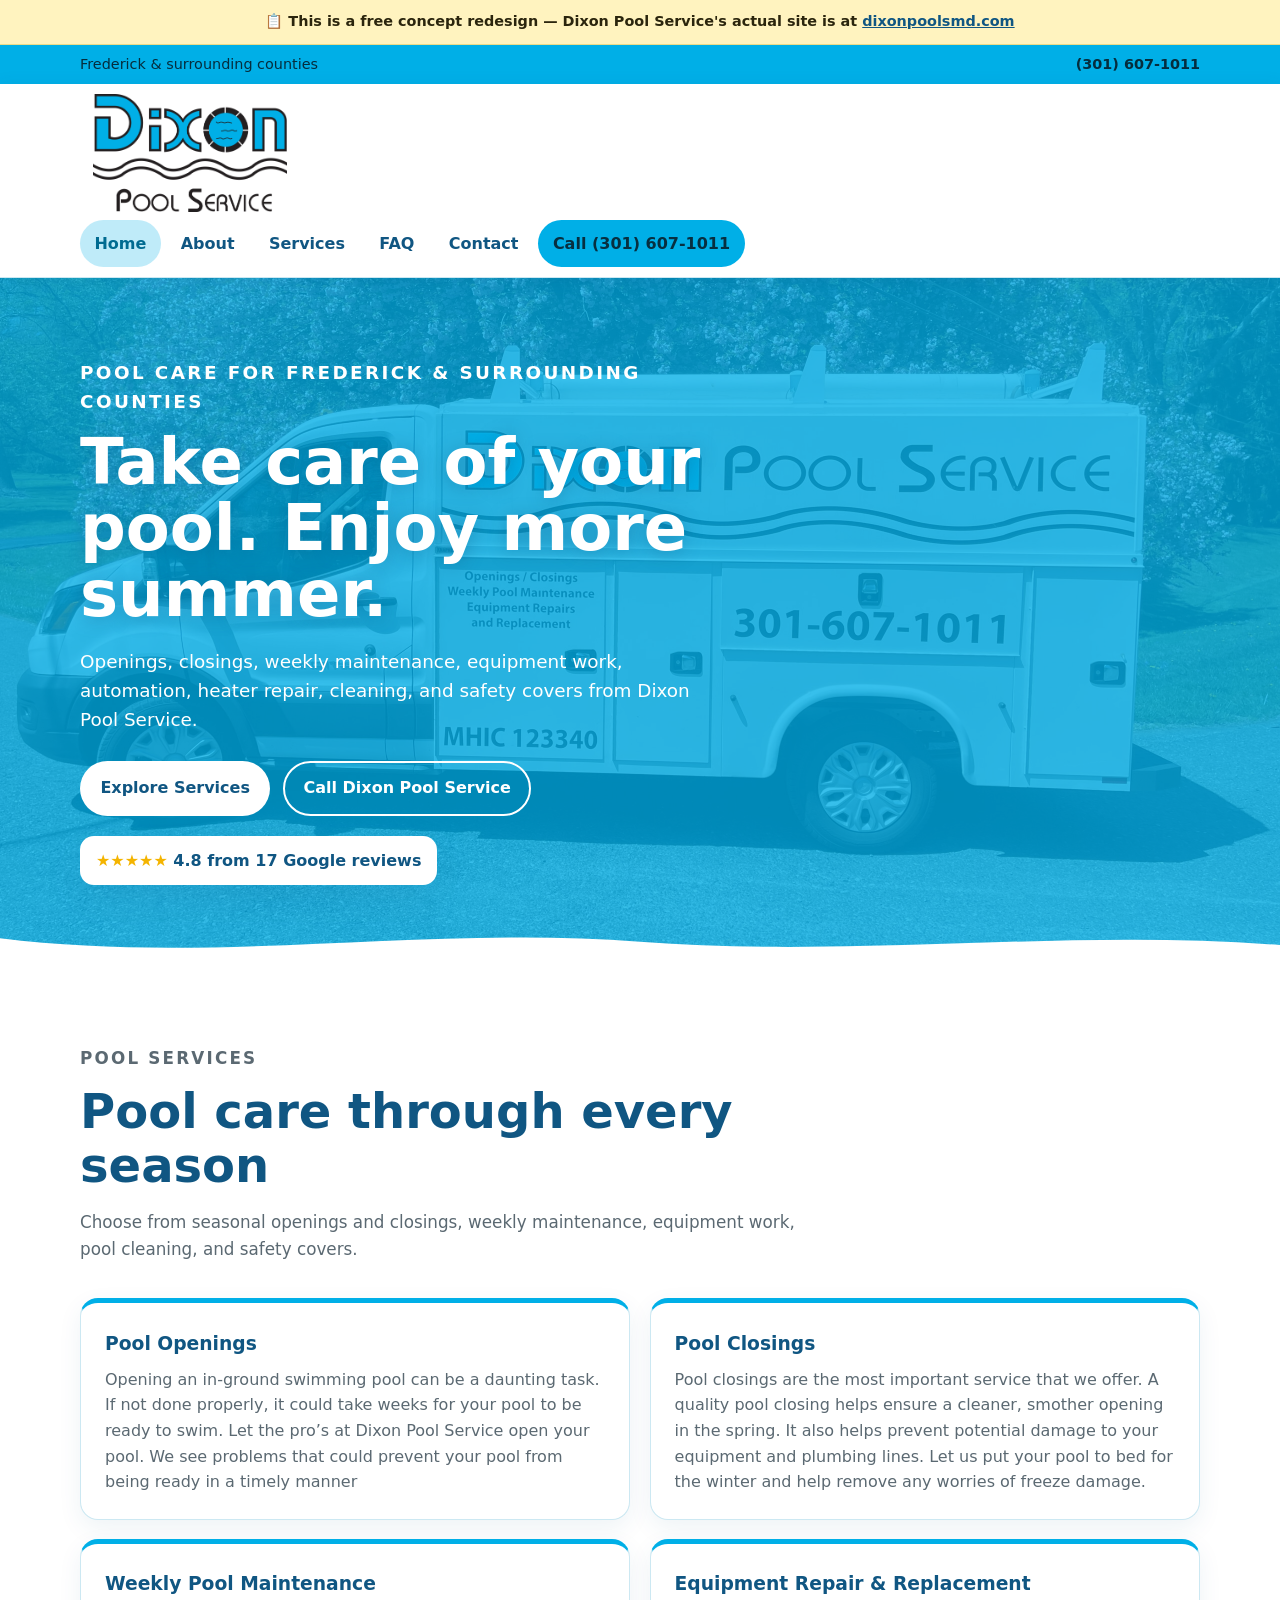
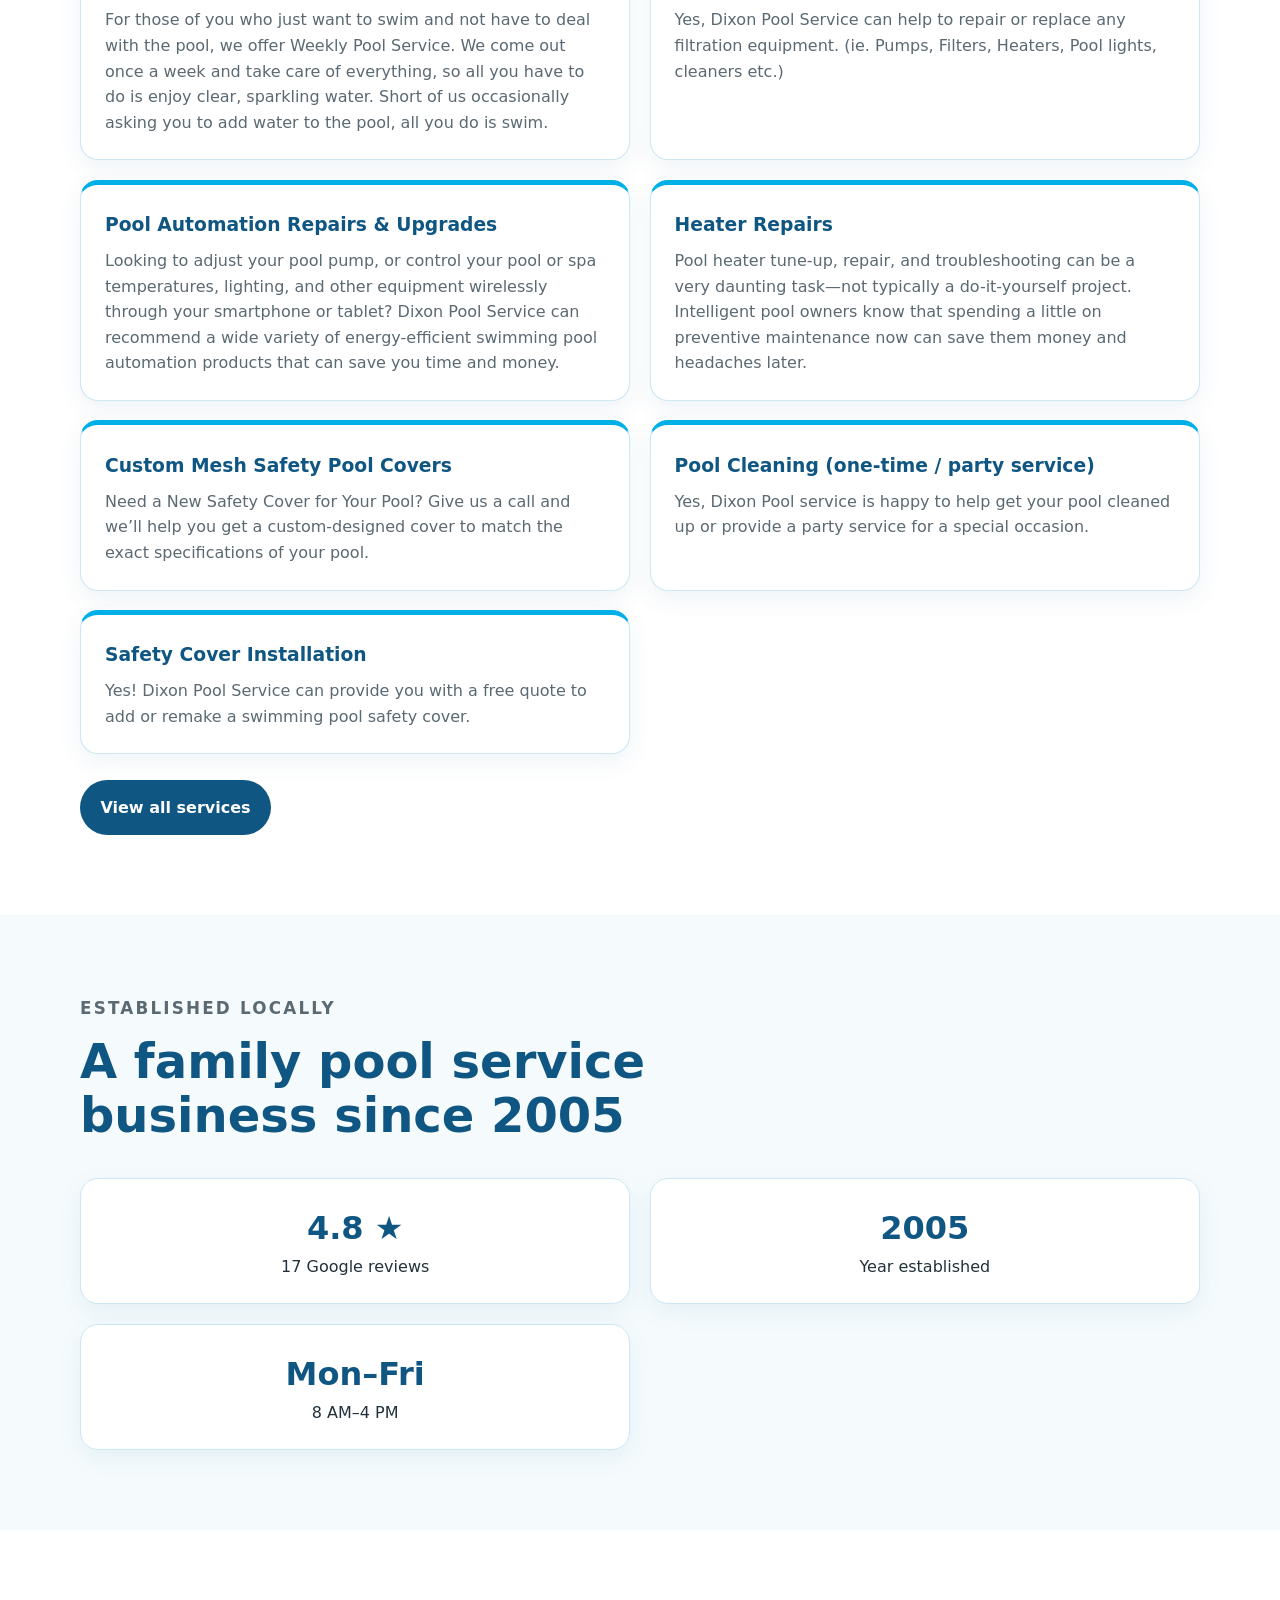
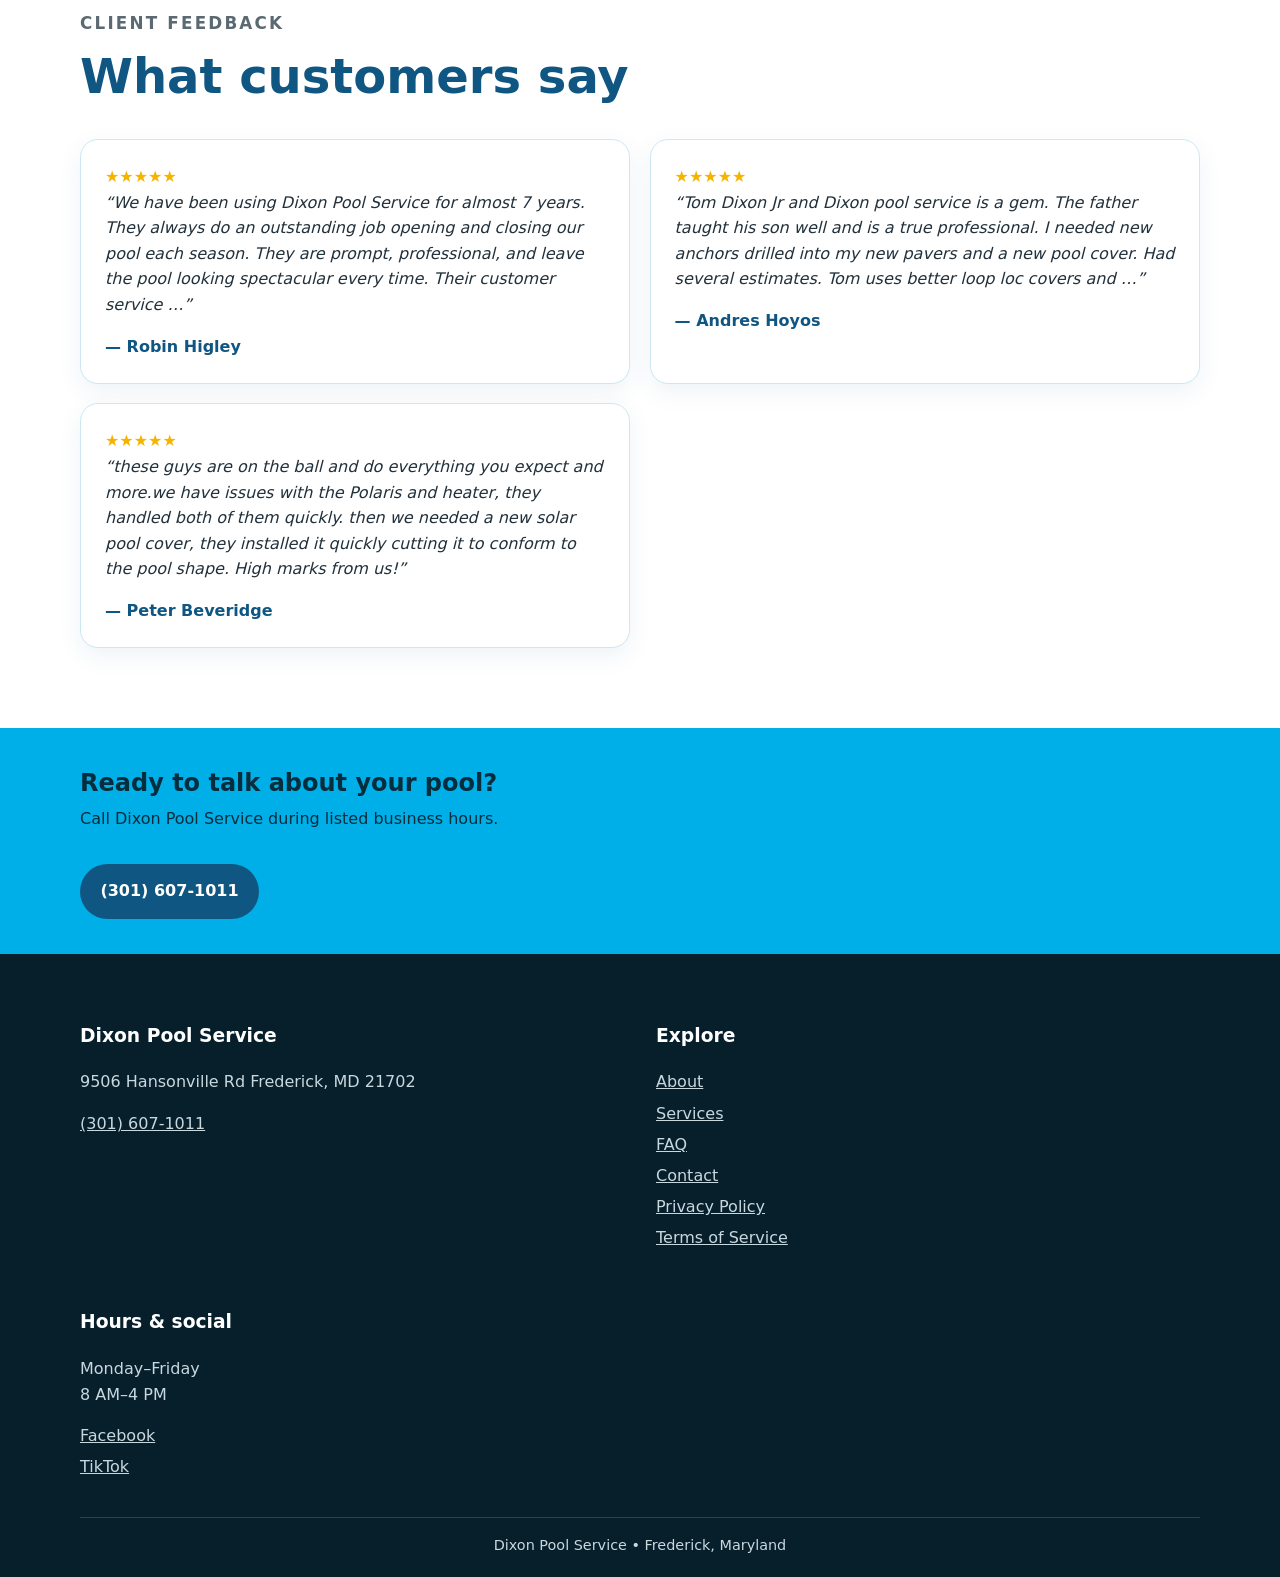
==== commit 68d07f9d: "Complete Dixon structural fidelity repairs" ====
--- a/public/index.html
+++ b/public/index.html
@@ -12,10 +12,10 @@
 <section class="hero"><img class="hero-photo" src="assets/Dixon-Pool-Van-scaled.jpg" alt="Branded Dixon Pool Service company truck"><div class="container hero-grid"><div class="hero-copy"><p class="eyebrow">Pool care for Frederick &amp; surrounding counties</p><h1>Take care of your pool. Enjoy more summer.</h1><p>Openings, closings, weekly maintenance, equipment work, automation, heater repair, cleaning, and safety covers from Dixon Pool Service.</p><div class="actions"><a class="btn btn-primary" href="#services">Explore Services</a><a class="btn btn-light" href="#contact">Call Dixon Pool Service</a></div><div class="rating-badge"><span class="stars">★★★★★</span> 4.8 from 17 Google reviews</div></div></div></section><div class="hero-divider hero-divider--wave" aria-hidden="true">
 <svg viewBox="0 0 1440 72" preserveAspectRatio="none" focusable="false"><path d="M0,24 C240,72 480,0 720,30 C960,60 1200,6 1440,36 L1440,72 L0,72 Z"></path></svg>
 </div>
-<section class="section" id="services"><div class="container"><div class="section-head"><p class="eyebrow">Pool services</p><h2>Pool care through every season</h2><p>Choose from seasonal openings and closings, weekly maintenance, equipment work, pool cleaning, and safety covers.</p></div><div class="grid service-grid"><article class="card service-card"><h3>Pool Openings</h3><p>Opening an in-ground swimming pool can be a daunting task. If not done properly, it could take weeks for your pool to be ready to swim. Let the pro’s at Dixon Pool Service open your pool. We see problems that could prevent your pool from being ready in a timely manner</p></article><article class="card service-card"><h3>Pool Closings</h3><p>Pool closings are the most important service that we offer. A quality pool closing helps ensure a cleaner, smother opening in the spring. It also helps prevent potential damage to your equipment and plumbing lines. Let us put your pool to bed for the winter and help remove any worries of freeze damage.</p></article><article class="card service-card"><h3>Weekly Pool Maintenance</h3><p>For those of you who just want to swim and not have to deal with the pool, we offer Weekly Pool Service. We come out once a week and take care of everything, so all you have to do is enjoy clear, sparkling water. Short of us occasionally asking you to add water to the pool, all you do is swim.</p></article><article class="card service-card"><h3>Equipment Repair &amp; Replacement</h3></article><article class="card service-card"><h3>Pool Automation Repairs &amp; Upgrades</h3><p>Looking to adjust your pool pump, or control your pool or spa temperatures, lighting, and other equipment wirelessly through your smartphone or tablet? Dixon Pool Service can recommend a wide variety of energy-efficient swimming pool automation products that can save you time and money.</p></article><article class="card service-card"><h3>Heater Repairs</h3><p>Pool heater tune-up, repair, and troubleshooting can be a very daunting task—not typically a do-it-yourself project. Intelligent pool owners know that spending a little on preventive maintenance now can save them money and headaches later.</p></article><article class="card service-card"><h3>Custom Mesh Safety Pool Covers</h3><p>Need a New Safety Cover for Your Pool? Give us a call and we’ll help you get a custom-designed cover to match the exact specifications of your pool.</p></article><article class="card service-card"><h3>Pool Cleaning (one-time / party service)</h3><p>Yes, Dixon Pool service is happy to help get your pool cleaned up or provide a party service for a special occasion.</p></article><article class="card service-card"><h3>Safety Cover Installation</h3><p>Yes! Dixon Pool Service can provide you with a free quote to add or remake a swimming pool safety cover.</p></article></div><div class="actions"><a class="btn btn-navy" href="services.html">View all services</a></div></div></section>
+<section class="section" id="services"><div class="container"><div class="section-head"><p class="eyebrow">Pool services</p><h2>Pool care through every season</h2><p>Choose from seasonal openings and closings, weekly maintenance, equipment work, pool cleaning, and safety covers.</p></div><div class="grid service-grid"><article class="card service-card"><h3>Pool Openings</h3><p>Opening an in-ground swimming pool can be a daunting task. If not done properly, it could take weeks for your pool to be ready to swim. Let the pro’s at Dixon Pool Service open your pool. We see problems that could prevent your pool from being ready in a timely manner</p></article><article class="card service-card"><h3>Pool Closings</h3><p>Pool closings are the most important service that we offer. A quality pool closing helps ensure a cleaner, smother opening in the spring. It also helps prevent potential damage to your equipment and plumbing lines. Let us put your pool to bed for the winter and help remove any worries of freeze damage.</p></article><article class="card service-card"><h3>Weekly Pool Maintenance</h3><p>For those of you who just want to swim and not have to deal with the pool, we offer Weekly Pool Service. We come out once a week and take care of everything, so all you have to do is enjoy clear, sparkling water. Short of us occasionally asking you to add water to the pool, all you do is swim.</p></article><article class="card service-card"><h3>Equipment Repair &amp; Replacement</h3><p>Yes, Dixon Pool Service can help to repair or replace any filtration equipment. (ie. Pumps, Filters, Heaters, Pool lights, cleaners etc.)</p></article><article class="card service-card"><h3>Pool Automation Repairs &amp; Upgrades</h3><p>Looking to adjust your pool pump, or control your pool or spa temperatures, lighting, and other equipment wirelessly through your smartphone or tablet? Dixon Pool Service can recommend a wide variety of energy-efficient swimming pool automation products that can save you time and money.</p></article><article class="card service-card"><h3>Heater Repairs</h3><p>Pool heater tune-up, repair, and troubleshooting can be a very daunting task—not typically a do-it-yourself project. Intelligent pool owners know that spending a little on preventive maintenance now can save them money and headaches later.</p></article><article class="card service-card"><h3>Custom Mesh Safety Pool Covers</h3><p>Need a New Safety Cover for Your Pool? Give us a call and we’ll help you get a custom-designed cover to match the exact specifications of your pool.</p></article><article class="card service-card"><h3>Pool Cleaning (one-time / party service)</h3><p>Yes, Dixon Pool service is happy to help get your pool cleaned up or provide a party service for a special occasion.</p></article><article class="card service-card"><h3>Safety Cover Installation</h3><p>Yes! Dixon Pool Service can provide you with a free quote to add or remake a swimming pool safety cover.</p></article></div><div class="actions"><a class="btn btn-navy" href="services.html">View all services</a></div></div></section>
 <section class="section section-alt" id="why-dixon"><div class="container"><div class="section-head"><p class="eyebrow">Established locally</p><h2>A family pool service business since 2005</h2></div><div class="grid proof-grid"><article class="card proof"><strong>4.8 ★</strong><span>17 Google reviews</span></article><article class="card proof"><strong>2005</strong><span>Year established</span></article><article class="card proof"><strong>Mon–Fri</strong><span>8 AM–4 PM</span></article></div></div></section>
 <section class="section" id="reviews"><div class="container"><div class="section-head"><p class="eyebrow">Client feedback</p><h2>What customers say</h2></div><div class="grid review-grid"><article class="card review"><div class="stars" aria-label="5 out of 5 stars">★★★★★</div><blockquote>“We have been using Dixon Pool Service for almost 7 years. They always do an outstanding job opening and closing our pool each season. They are prompt, professional, and leave the pool looking spectacular every time. Their customer service …”</blockquote><footer>— Robin Higley</footer></article><article class="card review"><div class="stars" aria-label="5 out of 5 stars">★★★★★</div><blockquote>“Tom Dixon Jr and Dixon pool service is a gem. The father taught his son well and is a true professional. I needed new anchors drilled into my new pavers and a new pool cover. Had several estimates. Tom uses better loop loc covers and …”</blockquote><footer>— Andres Hoyos</footer></article><article class="card review"><div class="stars" aria-label="5 out of 5 stars">★★★★★</div><blockquote>“these guys are on the ball and do everything you expect and more.we have issues with the Polaris and heater, they handled both of them quickly. then we needed a new solar pool cover, they installed it quickly cutting it to conform to the pool shape. High marks from us!”</blockquote><footer>— Peter Beveridge</footer></article></div></div></section>
 <section class="contact-band" id="contact"><div class="container contact-row"><div><h2>Ready to talk about your pool?</h2><p>Call Dixon Pool Service during listed business hours.</p></div><a class="btn" href="tel:+13016071011">(301) 607-1011</a></div></section></main>
-<footer class="site-footer"><div class="container"><div class="footer-grid"><div><h3>Dixon Pool Service</h3><p>9506 Hansonville Rd Frederick, MD 21702</p><a href="tel:+13016071011">(301) 607-1011</a></div><div><h3>Explore</h3><a href="about.html">About</a><a href="services.html">Services</a><a href="faq.html">FAQ</a><a href="contact.html">Contact</a><a href="privacy.html">Privacy Policy</a><a href="terms.html">Terms of Use</a></div><div><h3>Hours &amp; social</h3><p>Monday–Friday<br>8 AM–4 PM</p><a href="https://www.facebook.com/frederickdixonpool">Facebook</a><a href="https://www.tiktok.com/@dixonpoolservice">TikTok</a></div></div><div class="footer-bottom">Dixon Pool Service &bull; Frederick, Maryland</div></div></footer>
+<footer class="site-footer"><div class="container"><div class="footer-grid"><div><h3>Dixon Pool Service</h3><p>9506 Hansonville Rd Frederick, MD 21702</p><a href="tel:+13016071011">(301) 607-1011</a></div><div><h3>Explore</h3><a href="about.html">About</a><a href="services.html">Services</a><a href="faq.html">FAQ</a><a href="contact.html">Contact</a><a href="privacy-policy.html">Privacy Policy</a><a href="terms-of-service.html">Terms of Service</a></div><div><h3>Hours &amp; social</h3><p>Monday–Friday<br>8 AM–4 PM</p><a href="https://www.facebook.com/frederickdixonpool">Facebook</a><a href="https://www.tiktok.com/@dixonpoolservice">TikTok</a></div></div><div class="footer-bottom">Dixon Pool Service &bull; Frederick, Maryland</div></div></footer>
 <script src="assets/js/shared.js" defer></script>
 </body></html>
--- a/public/css/site.css
+++ b/public/css/site.css
@@ -1,15 +1,28 @@
+/* Base state is the no-JS fallback: two ordinary, labeled images. */
+.comparison-stage{display:grid;grid-template-columns:repeat(2,minmax(0,1fr));gap:.75rem}
+.comparison-stage img{width:100%;height:auto;aspect-ratio:4/3;object-fit:cover}
+.comparison-label{display:block;font-weight:700}
+.comparison-control{display:none}
+/* JavaScript opts into the overlay only after finding a working range. */
+.comparison.is-enhanced .comparison-stage{display:block;position:relative;overflow:hidden;aspect-ratio:4/3}
+.comparison.is-enhanced .comparison-stage>div{position:absolute;inset:0}
+.comparison.is-enhanced .comparison-stage img{position:absolute;inset:0;width:100%;height:100%}
+.comparison.is-enhanced .comparison-after{clip-path:inset(0 calc(100% - var(--comparison-position,50%)) 0 0)}
+.comparison.is-enhanced .comparison-control{display:grid}
+@media(max-width:520px){.comparison-stage{grid-template-columns:1fr}}
+@media(prefers-reduced-motion:reduce){.comparison-after{transition:none}}
 
 :root{--primary:#00afe7;--secondary:#2ea3f2;--navy:#105682;--ink:#22313b;--muted:#5b6972;--pale:#bfebf9;--white:#fff;--line:#cce8f2;--shadow:0 14px 35px rgba(16,86,130,.13);--radius:18px}
 *{box-sizing:border-box}html{scroll-behavior:smooth;max-width:100%;overflow-x:clip}body{margin:0;max-width:100%;overflow-x:clip;color:var(--ink);font-family:Inter,ui-sans-serif,system-ui,-apple-system,"Segoe UI",sans-serif;line-height:1.6;background:#fff}img{max-width:100%;display:block}a{color:inherit}.skip{position:absolute;left:-9999px}.skip:focus{left:1rem;top:1rem;background:#fff;padding:.7rem 1rem;z-index:20}
 .concept-banner{position:relative;z-index:10;padding:.65rem 1rem;background:#fff3bf;color:#2b250d;text-align:center;font-size:.9rem;font-weight:700;border-bottom:1px solid #eadb8a;overflow-wrap:anywhere}.concept-banner a{color:#105682;font-weight:900}
-.container{width:min(1120px,calc(100% - 2rem));margin:auto}.topbar{background:var(--primary);color:#052d3d;font-size:.9rem}.topbar .container{display:flex;justify-content:space-between;gap:1rem;padding:.5rem 0}.topbar a{font-weight:800;text-decoration:none}.site-header{background:#fff;border-bottom:1px solid var(--line);position:sticky;top:0;z-index:90;box-shadow:0 4px 18px rgba(16,86,130,.12);transition:box-shadow .22s ease}.header-row{display:flex;align-items:flex-start;flex-direction:column;gap:.5rem;padding:.65rem 0;transition:padding .22s ease;min-width:0}.brand{display:flex;align-items:center;gap:1rem;text-decoration:none;min-width:0;max-width:100%}.brand img{width:220px;height:118px;max-width:100%;object-fit:contain;transition:width .22s ease,height .22s ease}.brand-copy{display:none}.nav{width:100%;display:grid;grid-template-columns:repeat(3,minmax(0,1fr));align-items:center;gap:.35rem;min-width:0}.nav a{width:100%;padding:.65rem .9rem;text-decoration:none;font-weight:800;color:var(--navy);border-radius:999px;transition:padding .22s ease,background .15s ease;min-width:0;overflow-wrap:anywhere;text-align:center}.nav a:hover,.nav a:focus,.nav a[aria-current=page]{background:var(--pale);color:#006b91}.nav .call{background:var(--primary);color:#072f40}.site-header.is-condensed .header-row{padding:.2rem 0}.site-header.is-condensed .brand img{width:175px;height:94px}.site-header.is-condensed .nav a{padding:.45rem .72rem}main [id]{scroll-margin-top:8rem}
+.container{width:min(1120px,calc(100% - 2rem));margin:auto}.topbar{background:var(--primary);color:#052d3d;font-size:.9rem}.topbar .container{display:flex;justify-content:space-between;gap:1rem;padding:.5rem 0}.topbar a{font-weight:800;text-decoration:none}.site-header{background:#fff;border-bottom:1px solid var(--line);position:sticky;top:0;z-index:90;box-shadow:0 4px 18px rgba(16,86,130,.12);transition:box-shadow .22s ease}.header-row{display:flex;align-items:flex-start;flex-direction:column;gap:.5rem;padding:.65rem 0;transition:padding .22s ease;min-width:0}.brand{display:flex;align-items:center;gap:1rem;text-decoration:none;min-width:0;max-width:100%}.brand img{width:220px;height:118px;max-width:100%;object-fit:contain;transition:width .22s ease,height .22s ease}.brand-copy{display:none}.nav{width:100%;display:flex;flex-wrap:wrap;align-items:center;gap:.35rem;min-width:0}.nav a{flex:0 1 auto;padding:.65rem .9rem;text-decoration:none;font-weight:800;color:var(--navy);border-radius:999px;transition:padding .22s ease,background .15s ease;min-width:0;overflow-wrap:anywhere;text-align:center}.nav a:hover,.nav a:focus,.nav a[aria-current=page]{background:var(--pale);color:#006b91}.nav .call{background:var(--primary);color:#072f40;flex-shrink:0}.site-header.is-condensed .header-row{padding:.2rem 0}.site-header.is-condensed .brand img{width:175px;height:94px}.site-header.is-condensed .nav a{padding:.45rem .72rem}main [id]{scroll-margin-top:8rem}
 .hero{position:relative;overflow:hidden;background:var(--primary);color:#fff;padding:7rem 0;min-height:590px;display:flex;align-items:center}.hero-photo{position:absolute;inset:0;width:100%;height:100%;object-fit:cover;object-position:center;z-index:0}.hero::after{content:"";position:absolute;inset:0;background:linear-gradient(90deg,rgba(0,175,231,.91) 0%,rgba(0,175,231,.78) 46%,rgba(0,175,231,.35) 100%);z-index:1}.hero-grid{position:relative;z-index:2}.hero-copy{max-width:700px}.eyebrow{margin:0 0 .8rem;color:#fff;text-transform:uppercase;letter-spacing:.13em;font-weight:900;font-size:.8rem}.hero h1{font-size:clamp(2.4rem,5vw,4.5rem);line-height:1.03;margin:.2rem 0 1.2rem;text-shadow:0 2px 18px rgba(16,86,130,.35)}.hero p{font-size:1.15rem;color:#fff;max-width:650px}.rating-badge{display:inline-block;margin-top:1.25rem;background:#fff;color:var(--navy);padding:.75rem 1rem;border-radius:14px;box-shadow:var(--shadow);font-weight:900}.stars{color:#f4b400}.actions{display:flex;gap:.8rem;flex-wrap:wrap;margin-top:1.6rem}.btn{display:inline-block;border-radius:999px;padding:.8rem 1.15rem;text-decoration:none;font-weight:900;border:2px solid transparent}.btn-primary{background:#fff;color:var(--navy)}.btn-light{border-color:#fff;color:#fff}.btn-navy{background:var(--navy);color:#fff}
 .section{padding:5rem 0}.section-alt{background:#f5fbfd}.section-head{max-width:720px;margin-bottom:2.2rem}.section-head h2,.page-hero h1{color:var(--navy);font-size:clamp(2rem,4vw,3rem);line-height:1.12;margin:0 0 .7rem}.section-head p{color:var(--muted);font-size:1.05rem}.grid{display:grid;gap:1.2rem;min-width:0}.service-grid{grid-template-columns:repeat(2,minmax(0,1fr))}.card{min-width:0;overflow-wrap:anywhere;background:#fff;border:1px solid var(--line);border-radius:var(--radius);padding:1.5rem;box-shadow:0 8px 24px rgba(16,86,130,.07)}.card h3{color:var(--navy);margin:.1rem 0 .5rem}.service-card{border-top:5px solid var(--primary);min-height:125px}.service-card p{margin:.5rem 0 0;color:var(--muted)}.proof-grid{grid-template-columns:repeat(3,1fr)}.proof{text-align:center}.proof strong{display:block;font-size:2rem;color:var(--navy)}.review-grid{grid-template-columns:repeat(3,1fr)}blockquote{margin:0;font-style:italic}.review footer{margin-top:1rem;color:var(--navy);font-weight:900}.contact-band{background:var(--primary);color:#052d3d}.contact-row{display:flex;align-items:center;justify-content:space-between;gap:2rem;padding:2.2rem 0}.contact-row h2{margin:0}.contact-row p{margin:.25rem 0 0}.contact-row .btn{background:var(--navy);color:#fff}
-.page-hero{position:relative;overflow:hidden;background:var(--navy);color:#fff;padding:4.75rem 0;border-bottom:4px solid var(--secondary)}.page-hero-photo{position:absolute;inset:0;width:100%;height:100%;object-fit:cover;object-position:center;opacity:.28}.page-hero::after{content:"";position:absolute;inset:0;background:linear-gradient(90deg,rgba(16,86,130,.96),rgba(0,175,231,.58))}.page-hero .container{position:relative;z-index:1}.page-hero h1{color:#fff}.page-hero p{max-width:760px;color:#fff;font-size:1.1rem}.split{display:grid;grid-template-columns:1fr 1fr;gap:3rem;align-items:center}.split>img{border-radius:var(--radius);box-shadow:var(--shadow);aspect-ratio:4/3;object-fit:cover}.fact-list{display:grid;gap:1rem}.fact{border-left:5px solid var(--primary);padding:1rem 1.2rem;background:var(--pale);border-radius:0 12px 12px 0}.fact strong{display:block;color:var(--navy)}.contact-grid{grid-template-columns:1fr 1fr}.contact-card h2{margin-top:0;color:var(--navy)}.detail-list{list-style:none;padding:0;margin:0}.detail-list li{padding:.8rem 0;border-bottom:1px solid var(--line)}.detail-list a{color:var(--navy);font-weight:800}.socials{display:flex;gap:.8rem;flex-wrap:wrap;margin-top:1.2rem}.inquiry-form{display:grid;grid-template-columns:1fr 1fr;gap:1rem}.form-field{display:grid;gap:.35rem}.form-field-full{grid-column:1/-1}.form-field label{font-weight:800;color:var(--navy)}.form-field input,.form-field textarea{width:100%;padding:.8rem;border:1px solid #8cb8ca;border-radius:10px;font:inherit;color:var(--ink);background:#fff}.form-field textarea{min-height:150px;resize:vertical}.form-field input:focus,.form-field textarea:focus{outline:3px solid rgba(0,175,231,.25);border-color:var(--primary)}.form-note{grid-column:1/-1;color:var(--muted);font-size:.92rem}.honeypot{position:absolute;left:-9999px;width:1px;height:1px;overflow:hidden}.inquiry-form .btn{cursor:pointer;border:0;justify-self:start}
-.comparison{max-width:900px;margin:0 auto}.comparison-stage{position:relative;overflow:hidden;border-radius:var(--radius);box-shadow:var(--shadow);aspect-ratio:4/3;background:var(--navy)}.comparison-stage img{position:absolute;inset:0;width:100%;height:100%;object-fit:cover}.comparison-after{clip-path:inset(0 calc(100% - var(--comparison-position,50%)) 0 0)}.comparison-label{position:absolute;top:1rem;z-index:2;padding:.35rem .65rem;border-radius:999px;background:rgba(7,31,43,.82);color:#fff;font-weight:900}.comparison-label-before{right:1rem}.comparison-label-after{left:1rem}.comparison-control{display:grid;gap:.35rem;margin-top:1rem}.comparison-control label{font-weight:800;color:var(--navy)}.comparison-control input{width:100%;accent-color:var(--primary)}.faq-list{display:grid;gap:1rem}.faq-list details{background:#fff;border:1px solid var(--line);border-radius:14px;padding:1rem 1.2rem;box-shadow:0 6px 18px rgba(16,86,130,.06)}.faq-list summary{cursor:pointer;color:var(--navy);font-weight:900}.faq-list p{margin:.8rem 0 .2rem}.legal{max-width:820px}.legal h2{color:var(--navy);margin-top:2rem}
+.page-hero{position:relative;overflow:hidden;background:var(--navy);color:#fff;padding:4.75rem 0;border-bottom:4px solid var(--secondary)}.page-hero-photo{position:absolute;inset:0;width:100%;height:100%;object-fit:cover;object-position:center;opacity:.62}.page-hero::after{content:"";position:absolute;inset:0;background:linear-gradient(90deg,rgba(16,86,130,.86),rgba(0,175,231,.42))}.page-hero .container{position:relative;z-index:1}.page-hero h1{color:#fff}.page-hero p{max-width:760px;color:#fff;font-size:1.1rem}.split{display:grid;grid-template-columns:1fr 1fr;gap:3rem;align-items:center}.split>img{border-radius:var(--radius);box-shadow:var(--shadow);aspect-ratio:4/3;object-fit:cover}.fact-list{display:grid;gap:1rem}.fact{border-left:5px solid var(--primary);padding:1rem 1.2rem;background:var(--pale);border-radius:0 12px 12px 0}.fact strong{display:block;color:var(--navy)}.contact-grid{grid-template-columns:1fr 1fr}.contact-card h2{margin-top:0;color:var(--navy)}.detail-list{list-style:none;padding:0;margin:0}.detail-list li{padding:.8rem 0;border-bottom:1px solid var(--line)}.detail-list a{color:var(--navy);font-weight:800}.socials{display:flex;gap:.8rem;flex-wrap:wrap;margin-top:1.2rem}.inquiry-form{display:grid;grid-template-columns:1fr 1fr;gap:1rem}.form-field{display:grid;gap:.35rem}.form-field-full{grid-column:1/-1}.form-field label{font-weight:800;color:var(--navy)}.form-field input,.form-field textarea{width:100%;padding:.8rem;border:1px solid #8cb8ca;border-radius:10px;font:inherit;color:var(--ink);background:#fff}.form-field textarea{min-height:150px;resize:vertical}.form-field input:focus,.form-field textarea:focus{outline:3px solid rgba(0,175,231,.25);border-color:var(--primary)}.form-note{grid-column:1/-1;color:var(--muted);font-size:.92rem}.honeypot{position:absolute;left:-9999px;width:1px;height:1px;overflow:hidden}.inquiry-form .btn{cursor:pointer;border:0;justify-self:start}
+.comparison{max-width:900px;margin:0 auto}.comparison-stage{display:grid;grid-template-columns:repeat(2,minmax(0,1fr));gap:.75rem}.comparison-stage img{width:100%;height:auto;aspect-ratio:4/3;object-fit:cover;border-radius:var(--radius);box-shadow:var(--shadow)}.comparison-label{display:block;margin:.45rem 0 0;color:var(--navy);font-weight:900}.comparison-control{display:none}.comparison.is-enhanced .comparison-stage{display:block;position:relative;overflow:hidden;border-radius:var(--radius);box-shadow:var(--shadow);aspect-ratio:4/3;background:var(--navy)}.comparison.is-enhanced .comparison-stage>div{position:absolute;inset:0}.comparison.is-enhanced .comparison-stage img{position:absolute;inset:0;width:100%;height:100%;border-radius:0;box-shadow:none}.comparison.is-enhanced .comparison-after{clip-path:inset(0 calc(100% - var(--comparison-position,50%)) 0 0)}.comparison.is-enhanced .comparison-label{position:absolute;top:1rem;z-index:2;margin:0;padding:.35rem .65rem;border-radius:999px;background:rgba(7,31,43,.82);color:#fff}.comparison-label-before{right:1rem}.comparison-label-after{left:1rem}.comparison.is-enhanced .comparison-control{display:grid;gap:.35rem;margin-top:1rem}.comparison-control label{font-weight:800;color:var(--navy)}.comparison-control input{width:100%;accent-color:var(--primary)}.faq-list{display:grid;gap:1rem}.faq-list details{background:#fff;border:1px solid var(--line);border-radius:14px;padding:1rem 1.2rem;box-shadow:0 6px 18px rgba(16,86,130,.06)}.faq-list summary{cursor:pointer;color:var(--navy);font-weight:900}.faq-list p{margin:.8rem 0 .2rem}.legal{max-width:820px}.legal h2{color:var(--navy);margin-top:2rem}
 .hero-divider{height:40px;margin-top:-40px;position:relative;z-index:3;overflow:hidden;line-height:0;pointer-events:none}.hero-divider svg{display:block;width:100%;height:100%}.hero-divider path{fill:#fff}.reveal{opacity:1;transform:none}.reveal.reveal-pending{opacity:0;transform:translateY(14px);transition:opacity .42s ease,transform .42s ease}.reveal.is-visible{opacity:1;transform:none}
 .site-footer{background:#071f2b;color:#c8d8df;padding:3rem 0 1.2rem}.footer-grid{display:grid;grid-template-columns:1.2fr 1fr 1fr;gap:2rem}.site-footer h3{color:#fff}.site-footer a{display:block;color:#c8d8df;margin:.35rem 0}.footer-bottom{border-top:1px solid #29424e;margin-top:2rem;padding-top:1rem;text-align:center;font-size:.9rem}
 @media(min-width:1401px){.container{margin-left:1rem;margin-right:auto}.concept-banner{text-align:left}}
-@media(max-width:1400px){.header-row{align-items:flex-start;flex-direction:column;gap:.5rem}.nav{width:100%;display:grid;grid-template-columns:repeat(3,minmax(0,1fr))}.nav a{width:100%}.split,.contact-grid{grid-template-columns:minmax(0,1fr)}.hero{padding:5rem 0;min-height:540px}.hero::after{background:rgba(0,175,231,.78)}.service-grid,.proof-grid,.review-grid{grid-template-columns:repeat(2,minmax(0,1fr))}.contact-row{align-items:flex-start;flex-direction:column;min-width:0}.contact-row>*{max-width:100%}.btn{max-width:100%;white-space:normal;overflow-wrap:anywhere;text-align:center}.footer-grid{grid-template-columns:1fr 1fr}}
-@media(max-width:520px){.topbar .container{flex-direction:column;gap:.1rem}.brand img{width:175px;height:94px}.site-header.is-condensed .header-row{gap:.25rem}.site-header.is-condensed .brand img{width:135px;height:72px}.nav{grid-template-columns:repeat(2,minmax(0,1fr))}.nav a{padding:.55rem .45rem;font-size:.86rem}.site-header.is-condensed .nav a{padding:.4rem .35rem;font-size:.8rem}main [id]{scroll-margin-top:14rem}.hero h1{font-size:2.55rem}.service-grid,.proof-grid,.review-grid,.footer-grid,.inquiry-form{grid-template-columns:minmax(0,1fr)}.form-field-full{grid-column:auto}.section{padding:3.8rem 0}.contact-row{padding:1.8rem 0}}
+@media(max-width:1400px){.header-row{align-items:flex-start;flex-direction:column;gap:.5rem}.split,.contact-grid{grid-template-columns:minmax(0,1fr)}.hero{padding:5rem 0;min-height:540px}.hero::after{background:rgba(0,175,231,.78)}.service-grid,.proof-grid,.review-grid{grid-template-columns:repeat(2,minmax(0,1fr))}.contact-row{align-items:flex-start;flex-direction:column;min-width:0}.contact-row>*{max-width:100%}.btn{max-width:100%;white-space:normal;overflow-wrap:anywhere;text-align:center}.footer-grid{grid-template-columns:1fr 1fr}}
+@media(max-width:520px){.topbar .container{flex-direction:column;gap:.1rem}.brand img{width:175px;height:94px}.site-header.is-condensed .header-row{gap:.25rem}.site-header.is-condensed .brand img{width:135px;height:72px}.nav a{padding:.55rem .45rem;font-size:.86rem}.site-header.is-condensed .nav a{padding:.4rem .35rem;font-size:.8rem}main [id]{scroll-margin-top:14rem}.hero h1{font-size:2.55rem}.service-grid,.proof-grid,.review-grid,.footer-grid,.inquiry-form,.comparison-stage{grid-template-columns:minmax(0,1fr)}.form-field-full{grid-column:auto}.section{padding:3.8rem 0}.contact-row{padding:1.8rem 0}}
 @media(prefers-reduced-motion:reduce){html{scroll-behavior:auto}.header-row,.brand img,.nav a,.reveal.reveal-pending,.comparison-after{transition:none}.reveal.reveal-pending{opacity:1;transform:none}}
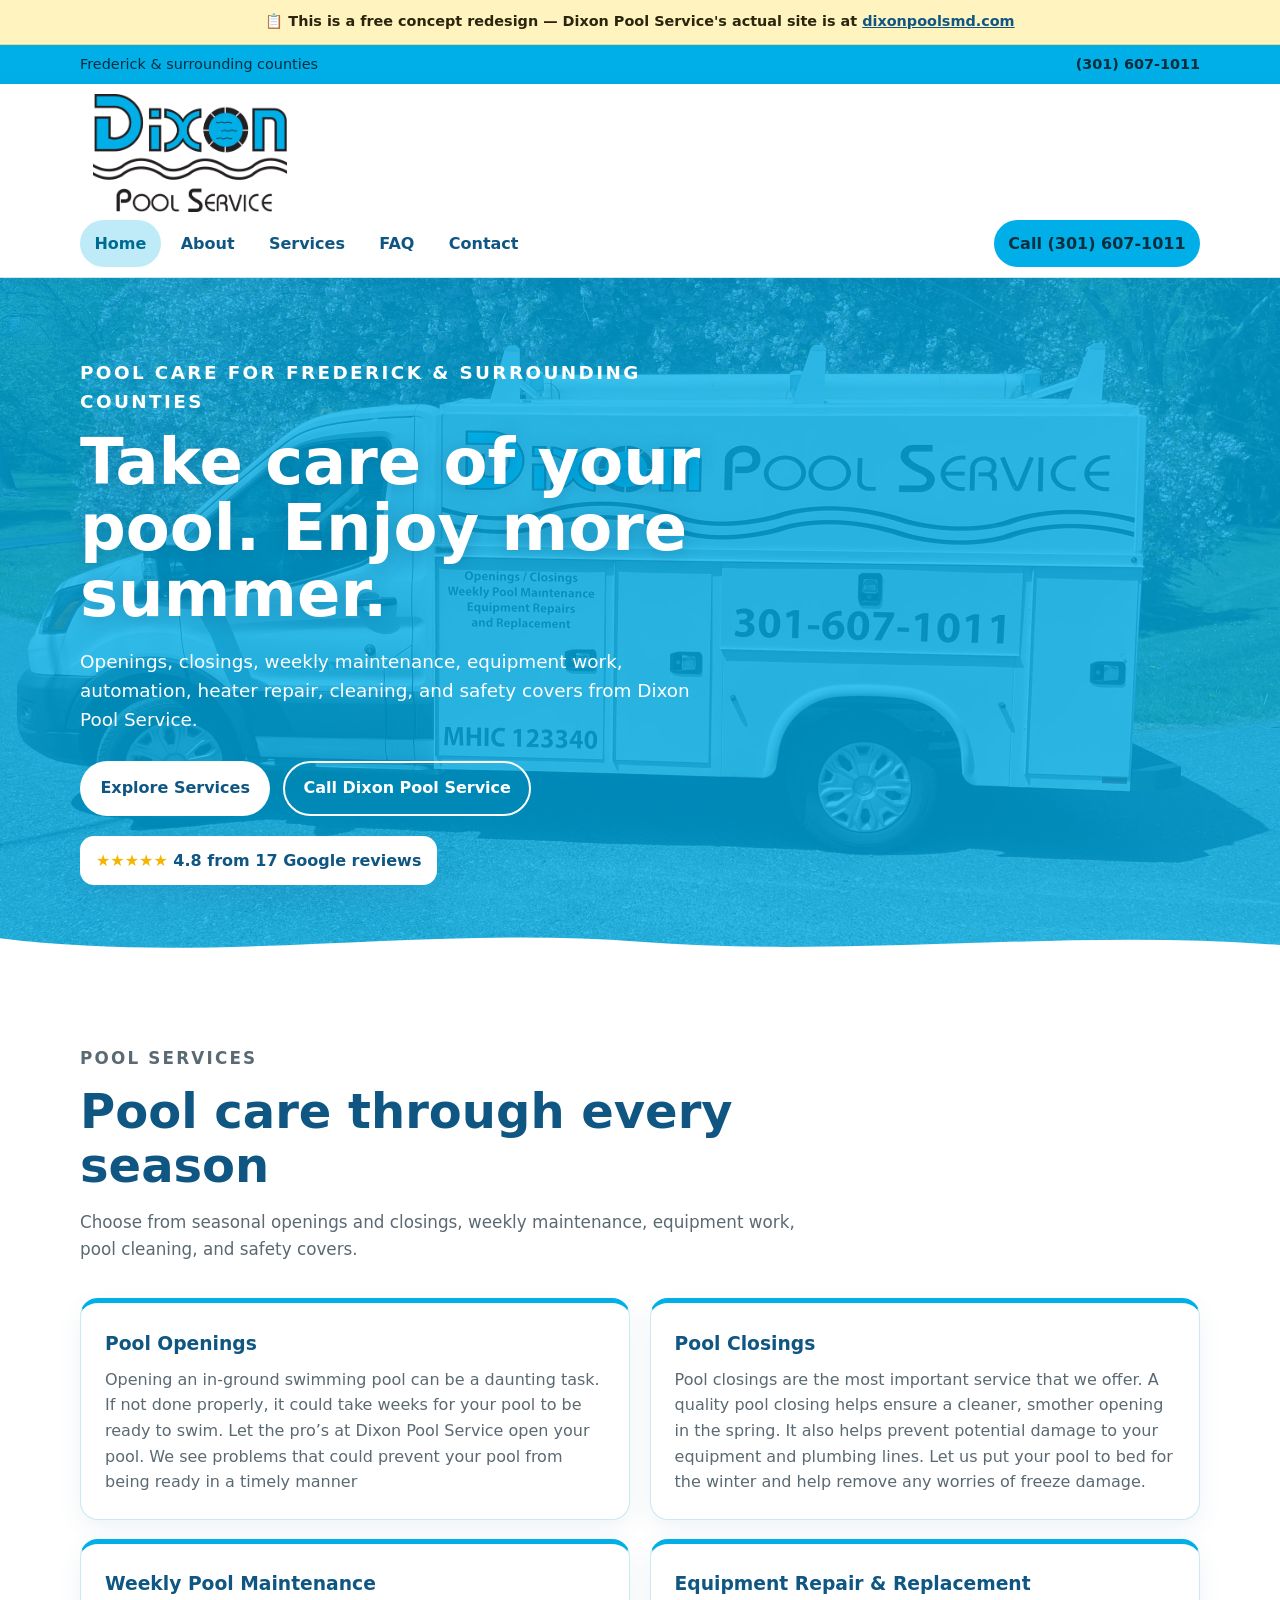
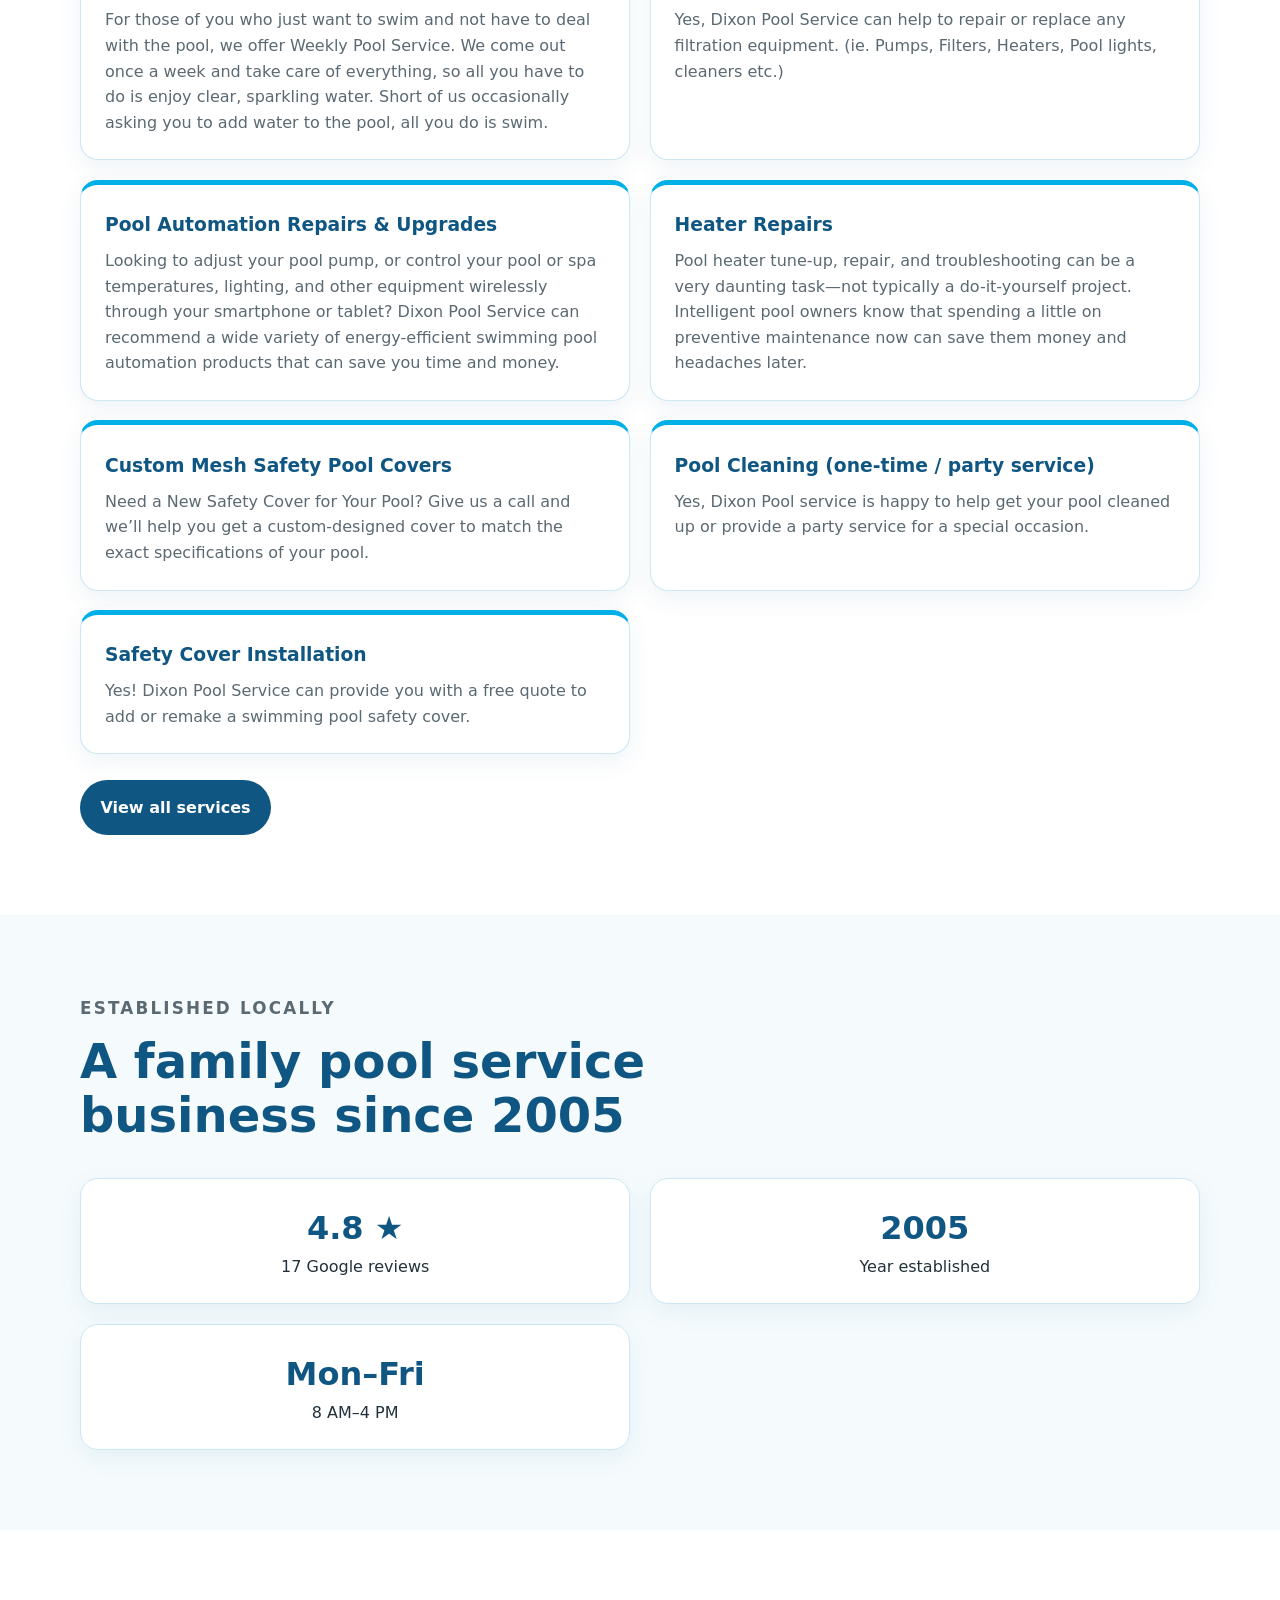
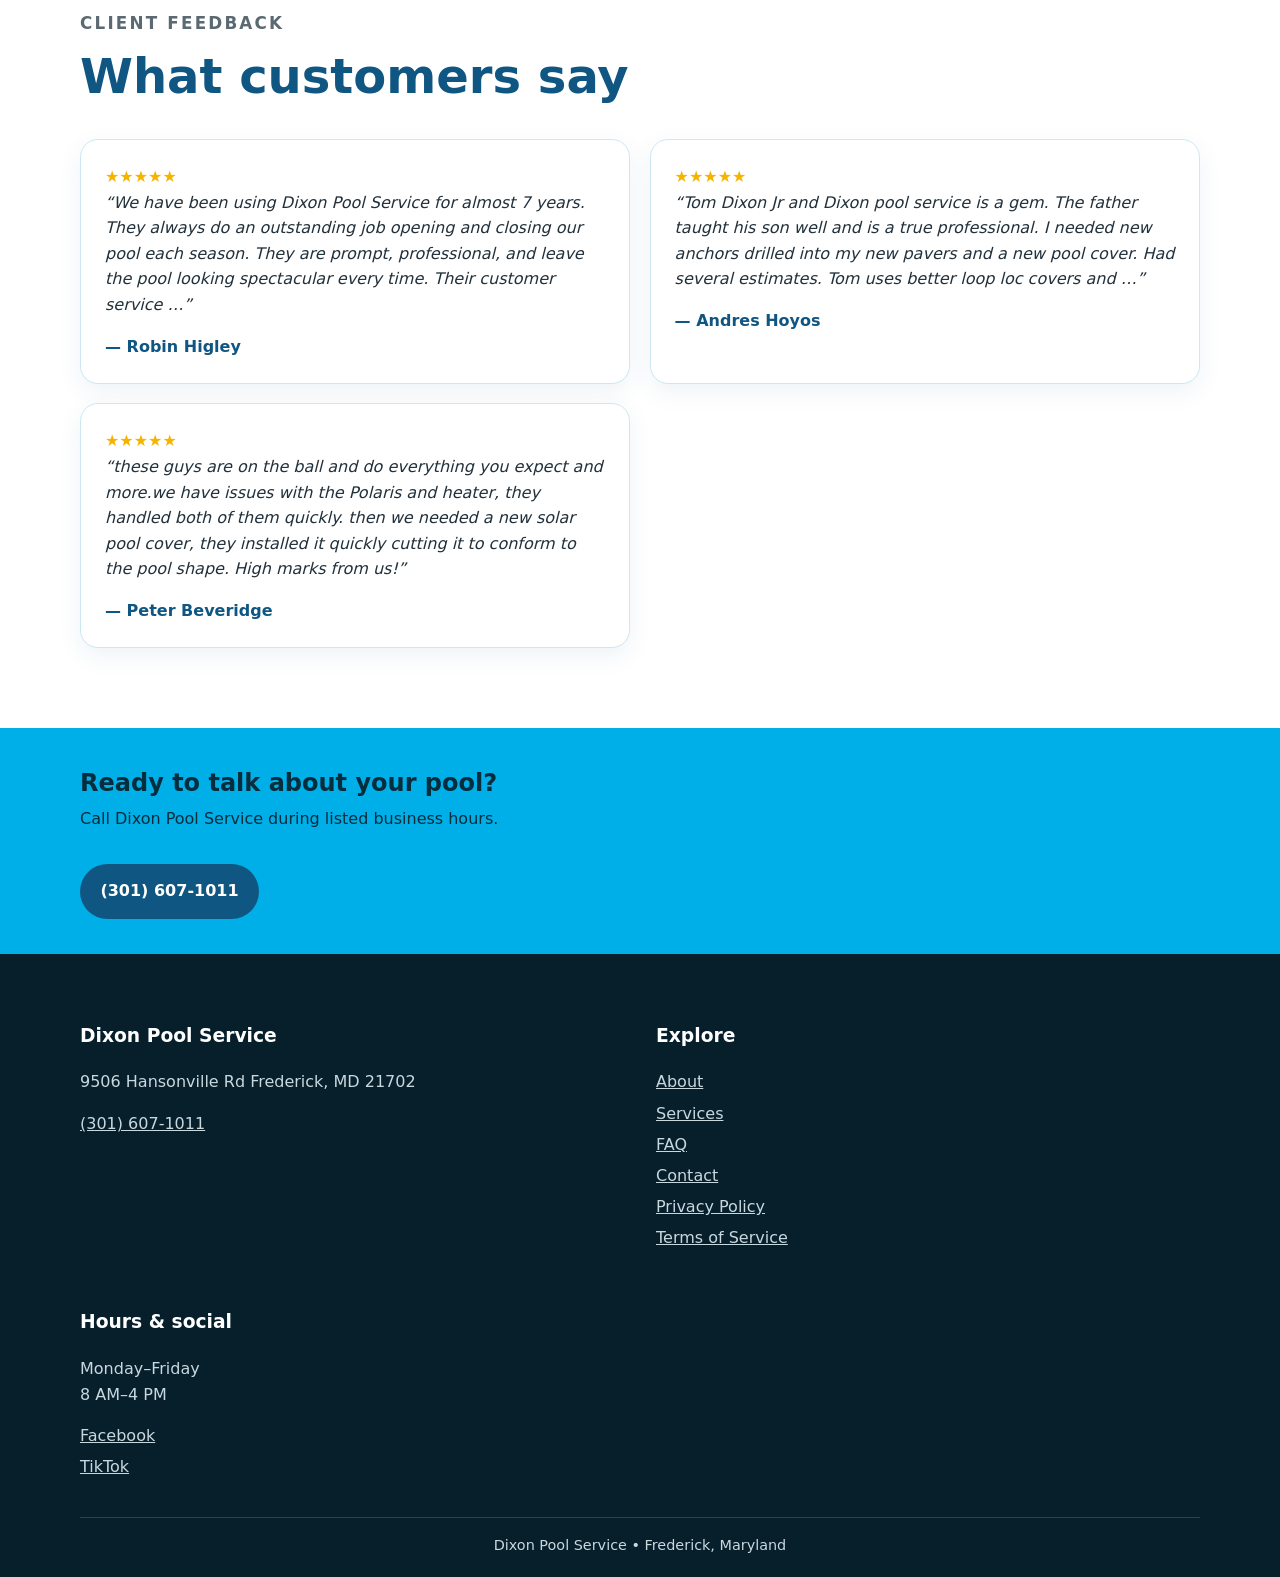
==== commit f14b1286: "Add accessible mobile navigation" ====
--- a/public/index.html
+++ b/public/index.html
@@ -7,7 +7,17 @@
 <link rel="stylesheet" href="css/site.css?v=cycle3d"><script type="application/ld+json">{"@context":"https://schema.org","@type":"LocalBusiness","name":"Dixon Pool Service","url":"https://dixon-pool-service-preview.pages.dev/","telephone":"(301) 607-1011","address":{"@type":"PostalAddress","streetAddress":"9506 Hansonville Rd","addressLocality":"Frederick","addressRegion":"MD","postalCode":"21702"},"openingHours":"Mo-Fr 08:00-16:00","aggregateRating":{"@type":"AggregateRating","ratingValue":4.8,"reviewCount":17},"sameAs":["https://www.facebook.com/frederickdixonpool","https://www.tiktok.com/@dixonpoolservice"]}</script></head>
 <body id="top"><div class="concept-banner">📋 This is a free concept redesign — Dixon Pool Service's actual site is at <a href="https://dixonpoolsmd.com/" target="_blank" rel="noopener">dixonpoolsmd.com</a></div><a class="skip" href="#main-content">Skip to main content</a>
 <div class="topbar"><div class="container"><span>Frederick &amp; surrounding counties</span><a href="tel:+13016071011">(301) 607-1011</a></div></div>
-<header class="site-header" data-sticky-header><div class="container header-row"><a class="brand" href="#top"><img src="assets/logo.png" alt="Dixon Pool Service logo"><span class="brand-copy"><strong>Dixon Pool Service</strong><span>Pool care in Frederick, Maryland</span></span></a><nav class="nav" aria-label="Main navigation"><a href="#top" aria-current="page">Home</a><a href="about.html">About</a><a href="services.html">Services</a><a href="faq.html">FAQ</a><a href="contact.html">Contact</a><a class="call" href="tel:+13016071011">Call (301) 607-1011</a></nav></div></header>
+<header class="site-header" data-sticky-header><div class="container header-row"><a class="brand" href="#top"><img src="assets/logo.png" alt="Dixon Pool Service logo"><span class="brand-copy"><strong>Dixon Pool Service</strong><span>Pool care in Frederick, Maryland</span></span></a><button class="mobile-nav-toggle" type="button" aria-expanded="false" aria-controls="primary-navigation" aria-label="Open navigation menu">
+  <span class="mobile-nav-toggle__icon" aria-hidden="true"><span></span><span></span><span></span></span>
+</button>
+<nav class="nav" id="primary-navigation" aria-label="Primary navigation">
+<a href="#top" aria-current="page">Home</a>
+<a href="about.html">About</a>
+<a href="services.html">Services</a>
+<a href="faq.html">FAQ</a>
+<a href="contact.html">Contact</a>
+</nav>
+<a class="header-cta call" href="tel:+13016071011">Call (301) 607-1011</a></div></header>
 <main id="main-content">
 <section class="hero"><img class="hero-photo" src="assets/Dixon-Pool-Van-scaled.jpg" alt="Branded Dixon Pool Service company truck"><div class="container hero-grid"><div class="hero-copy"><p class="eyebrow">Pool care for Frederick &amp; surrounding counties</p><h1>Take care of your pool. Enjoy more summer.</h1><p>Openings, closings, weekly maintenance, equipment work, automation, heater repair, cleaning, and safety covers from Dixon Pool Service.</p><div class="actions"><a class="btn btn-primary" href="#services">Explore Services</a><a class="btn btn-light" href="#contact">Call Dixon Pool Service</a></div><div class="rating-badge"><span class="stars">★★★★★</span> 4.8 from 17 Google reviews</div></div></div></section><div class="hero-divider hero-divider--wave" aria-hidden="true">
 <svg viewBox="0 0 1440 72" preserveAspectRatio="none" focusable="false"><path d="M0,24 C240,72 480,0 720,30 C960,60 1200,6 1440,36 L1440,72 L0,72 Z"></path></svg>
--- a/public/css/site.css
+++ b/public/css/site.css
@@ -12,10 +12,49 @@
 @media(max-width:520px){.comparison-stage{grid-template-columns:1fr}}
 @media(prefers-reduced-motion:reduce){.comparison-after{transition:none}}
 
+.mobile-nav-toggle {
+  display: none;
+  min-width: 44px;
+  min-height: 44px;
+  align-items: center;
+  justify-content: center;
+  border: 2px solid currentColor;
+  border-radius: .5rem;
+  background: transparent;
+  color: var(--navy, currentColor);
+  cursor: pointer;
+}
+.mobile-nav-toggle__icon,
+.mobile-nav-toggle__icon span { display: block; }
+.mobile-nav-toggle__icon { width: 1.5rem; }
+.mobile-nav-toggle__icon span { height: 2px; margin: .28rem 0; background: currentColor; }
+
+@media (max-width: 768px) {
+  /* Collapse only after JS proves the toggle is operable. */
+  .mobile-nav-enhanced .mobile-nav-toggle { display: inline-flex; }
+  .mobile-nav-enhanced .nav {
+    position: absolute;
+    inset-inline: 0;
+    top: 100%;
+    z-index: 1000;
+    display: none;
+    flex-direction: column;
+    align-items: stretch;
+    padding: .75rem;
+    background: var(--nav-panel-bg, var(--white, #fff));
+    border-block-start: 1px solid color-mix(in srgb, currentColor 20%, transparent);
+    box-shadow: 0 .75rem 1.5rem rgb(0 0 0 / .18);
+  }
+  .mobile-nav-enhanced .nav[data-mobile-open="true"] { display: flex; }
+  .mobile-nav-enhanced .nav a { min-height: 44px; display: flex; align-items: center; }
+  .mobile-nav-enhanced .header-cta { display: inline-flex; }
+}
+
+
 :root{--primary:#00afe7;--secondary:#2ea3f2;--navy:#105682;--ink:#22313b;--muted:#5b6972;--pale:#bfebf9;--white:#fff;--line:#cce8f2;--shadow:0 14px 35px rgba(16,86,130,.13);--radius:18px}
 *{box-sizing:border-box}html{scroll-behavior:smooth;max-width:100%;overflow-x:clip}body{margin:0;max-width:100%;overflow-x:clip;color:var(--ink);font-family:Inter,ui-sans-serif,system-ui,-apple-system,"Segoe UI",sans-serif;line-height:1.6;background:#fff}img{max-width:100%;display:block}a{color:inherit}.skip{position:absolute;left:-9999px}.skip:focus{left:1rem;top:1rem;background:#fff;padding:.7rem 1rem;z-index:20}
 .concept-banner{position:relative;z-index:10;padding:.65rem 1rem;background:#fff3bf;color:#2b250d;text-align:center;font-size:.9rem;font-weight:700;border-bottom:1px solid #eadb8a;overflow-wrap:anywhere}.concept-banner a{color:#105682;font-weight:900}
-.container{width:min(1120px,calc(100% - 2rem));margin:auto}.topbar{background:var(--primary);color:#052d3d;font-size:.9rem}.topbar .container{display:flex;justify-content:space-between;gap:1rem;padding:.5rem 0}.topbar a{font-weight:800;text-decoration:none}.site-header{background:#fff;border-bottom:1px solid var(--line);position:sticky;top:0;z-index:90;box-shadow:0 4px 18px rgba(16,86,130,.12);transition:box-shadow .22s ease}.header-row{display:flex;align-items:flex-start;flex-direction:column;gap:.5rem;padding:.65rem 0;transition:padding .22s ease;min-width:0}.brand{display:flex;align-items:center;gap:1rem;text-decoration:none;min-width:0;max-width:100%}.brand img{width:220px;height:118px;max-width:100%;object-fit:contain;transition:width .22s ease,height .22s ease}.brand-copy{display:none}.nav{width:100%;display:flex;flex-wrap:wrap;align-items:center;gap:.35rem;min-width:0}.nav a{flex:0 1 auto;padding:.65rem .9rem;text-decoration:none;font-weight:800;color:var(--navy);border-radius:999px;transition:padding .22s ease,background .15s ease;min-width:0;overflow-wrap:anywhere;text-align:center}.nav a:hover,.nav a:focus,.nav a[aria-current=page]{background:var(--pale);color:#006b91}.nav .call{background:var(--primary);color:#072f40;flex-shrink:0}.site-header.is-condensed .header-row{padding:.2rem 0}.site-header.is-condensed .brand img{width:175px;height:94px}.site-header.is-condensed .nav a{padding:.45rem .72rem}main [id]{scroll-margin-top:8rem}
+.container{width:min(1120px,calc(100% - 2rem));margin:auto}.topbar{background:var(--primary);color:#052d3d;font-size:.9rem}.topbar .container{display:flex;justify-content:space-between;gap:1rem;padding:.5rem 0}.topbar a{font-weight:800;text-decoration:none}.site-header{background:#fff;border-bottom:1px solid var(--line);position:sticky;top:0;z-index:90;box-shadow:0 4px 18px rgba(16,86,130,.12);transition:box-shadow .22s ease}.header-row{position:relative;display:grid;grid-template-columns:minmax(0,1fr) auto;align-items:center;gap:.5rem;padding:.65rem 0;transition:padding .22s ease;min-width:0}.brand{grid-column:1/-1;grid-row:1;display:flex;align-items:center;gap:1rem;text-decoration:none;min-width:0;max-width:100%}.brand img{width:220px;height:118px;max-width:100%;object-fit:contain;transition:width .22s ease,height .22s ease}.brand-copy{display:none}.nav{grid-column:1;grid-row:2;width:100%;display:flex;flex-wrap:wrap;align-items:center;gap:.35rem;min-width:0}.nav a{flex:0 1 auto;padding:.65rem .9rem;text-decoration:none;font-weight:800;color:var(--navy);border-radius:999px;transition:padding .22s ease,background .15s ease;min-width:0;overflow-wrap:anywhere;text-align:center}.nav a:hover,.nav a:focus,.nav a[aria-current=page]{background:var(--pale);color:#006b91}.header-cta{grid-column:2;grid-row:2;display:inline-flex;align-items:center;justify-content:center;min-height:44px;padding:.65rem .9rem;border-radius:999px;background:var(--primary);color:#072f40;font-weight:900;text-decoration:none;flex-shrink:0}.site-header.is-condensed .header-row{padding:.2rem 0}.site-header.is-condensed .brand img{width:175px;height:94px}.site-header.is-condensed .nav a{padding:.45rem .72rem}main [id]{scroll-margin-top:8rem}
 .hero{position:relative;overflow:hidden;background:var(--primary);color:#fff;padding:7rem 0;min-height:590px;display:flex;align-items:center}.hero-photo{position:absolute;inset:0;width:100%;height:100%;object-fit:cover;object-position:center;z-index:0}.hero::after{content:"";position:absolute;inset:0;background:linear-gradient(90deg,rgba(0,175,231,.91) 0%,rgba(0,175,231,.78) 46%,rgba(0,175,231,.35) 100%);z-index:1}.hero-grid{position:relative;z-index:2}.hero-copy{max-width:700px}.eyebrow{margin:0 0 .8rem;color:#fff;text-transform:uppercase;letter-spacing:.13em;font-weight:900;font-size:.8rem}.hero h1{font-size:clamp(2.4rem,5vw,4.5rem);line-height:1.03;margin:.2rem 0 1.2rem;text-shadow:0 2px 18px rgba(16,86,130,.35)}.hero p{font-size:1.15rem;color:#fff;max-width:650px}.rating-badge{display:inline-block;margin-top:1.25rem;background:#fff;color:var(--navy);padding:.75rem 1rem;border-radius:14px;box-shadow:var(--shadow);font-weight:900}.stars{color:#f4b400}.actions{display:flex;gap:.8rem;flex-wrap:wrap;margin-top:1.6rem}.btn{display:inline-block;border-radius:999px;padding:.8rem 1.15rem;text-decoration:none;font-weight:900;border:2px solid transparent}.btn-primary{background:#fff;color:var(--navy)}.btn-light{border-color:#fff;color:#fff}.btn-navy{background:var(--navy);color:#fff}
 .section{padding:5rem 0}.section-alt{background:#f5fbfd}.section-head{max-width:720px;margin-bottom:2.2rem}.section-head h2,.page-hero h1{color:var(--navy);font-size:clamp(2rem,4vw,3rem);line-height:1.12;margin:0 0 .7rem}.section-head p{color:var(--muted);font-size:1.05rem}.grid{display:grid;gap:1.2rem;min-width:0}.service-grid{grid-template-columns:repeat(2,minmax(0,1fr))}.card{min-width:0;overflow-wrap:anywhere;background:#fff;border:1px solid var(--line);border-radius:var(--radius);padding:1.5rem;box-shadow:0 8px 24px rgba(16,86,130,.07)}.card h3{color:var(--navy);margin:.1rem 0 .5rem}.service-card{border-top:5px solid var(--primary);min-height:125px}.service-card p{margin:.5rem 0 0;color:var(--muted)}.proof-grid{grid-template-columns:repeat(3,1fr)}.proof{text-align:center}.proof strong{display:block;font-size:2rem;color:var(--navy)}.review-grid{grid-template-columns:repeat(3,1fr)}blockquote{margin:0;font-style:italic}.review footer{margin-top:1rem;color:var(--navy);font-weight:900}.contact-band{background:var(--primary);color:#052d3d}.contact-row{display:flex;align-items:center;justify-content:space-between;gap:2rem;padding:2.2rem 0}.contact-row h2{margin:0}.contact-row p{margin:.25rem 0 0}.contact-row .btn{background:var(--navy);color:#fff}
 .page-hero{position:relative;overflow:hidden;background:var(--navy);color:#fff;padding:4.75rem 0;border-bottom:4px solid var(--secondary)}.page-hero-photo{position:absolute;inset:0;width:100%;height:100%;object-fit:cover;object-position:center;opacity:.62}.page-hero::after{content:"";position:absolute;inset:0;background:linear-gradient(90deg,rgba(16,86,130,.86),rgba(0,175,231,.42))}.page-hero .container{position:relative;z-index:1}.page-hero h1{color:#fff}.page-hero p{max-width:760px;color:#fff;font-size:1.1rem}.split{display:grid;grid-template-columns:1fr 1fr;gap:3rem;align-items:center}.split>img{border-radius:var(--radius);box-shadow:var(--shadow);aspect-ratio:4/3;object-fit:cover}.fact-list{display:grid;gap:1rem}.fact{border-left:5px solid var(--primary);padding:1rem 1.2rem;background:var(--pale);border-radius:0 12px 12px 0}.fact strong{display:block;color:var(--navy)}.contact-grid{grid-template-columns:1fr 1fr}.contact-card h2{margin-top:0;color:var(--navy)}.detail-list{list-style:none;padding:0;margin:0}.detail-list li{padding:.8rem 0;border-bottom:1px solid var(--line)}.detail-list a{color:var(--navy);font-weight:800}.socials{display:flex;gap:.8rem;flex-wrap:wrap;margin-top:1.2rem}.inquiry-form{display:grid;grid-template-columns:1fr 1fr;gap:1rem}.form-field{display:grid;gap:.35rem}.form-field-full{grid-column:1/-1}.form-field label{font-weight:800;color:var(--navy)}.form-field input,.form-field textarea{width:100%;padding:.8rem;border:1px solid #8cb8ca;border-radius:10px;font:inherit;color:var(--ink);background:#fff}.form-field textarea{min-height:150px;resize:vertical}.form-field input:focus,.form-field textarea:focus{outline:3px solid rgba(0,175,231,.25);border-color:var(--primary)}.form-note{grid-column:1/-1;color:var(--muted);font-size:.92rem}.honeypot{position:absolute;left:-9999px;width:1px;height:1px;overflow:hidden}.inquiry-form .btn{cursor:pointer;border:0;justify-self:start}
@@ -24,5 +63,6 @@
 .site-footer{background:#071f2b;color:#c8d8df;padding:3rem 0 1.2rem}.footer-grid{display:grid;grid-template-columns:1.2fr 1fr 1fr;gap:2rem}.site-footer h3{color:#fff}.site-footer a{display:block;color:#c8d8df;margin:.35rem 0}.footer-bottom{border-top:1px solid #29424e;margin-top:2rem;padding-top:1rem;text-align:center;font-size:.9rem}
 @media(min-width:1401px){.container{margin-left:1rem;margin-right:auto}.concept-banner{text-align:left}}
 @media(max-width:1400px){.header-row{align-items:flex-start;flex-direction:column;gap:.5rem}.split,.contact-grid{grid-template-columns:minmax(0,1fr)}.hero{padding:5rem 0;min-height:540px}.hero::after{background:rgba(0,175,231,.78)}.service-grid,.proof-grid,.review-grid{grid-template-columns:repeat(2,minmax(0,1fr))}.contact-row{align-items:flex-start;flex-direction:column;min-width:0}.contact-row>*{max-width:100%}.btn{max-width:100%;white-space:normal;overflow-wrap:anywhere;text-align:center}.footer-grid{grid-template-columns:1fr 1fr}}
-@media(max-width:520px){.topbar .container{flex-direction:column;gap:.1rem}.brand img{width:175px;height:94px}.site-header.is-condensed .header-row{gap:.25rem}.site-header.is-condensed .brand img{width:135px;height:72px}.nav a{padding:.55rem .45rem;font-size:.86rem}.site-header.is-condensed .nav a{padding:.4rem .35rem;font-size:.8rem}main [id]{scroll-margin-top:14rem}.hero h1{font-size:2.55rem}.service-grid,.proof-grid,.review-grid,.footer-grid,.inquiry-form,.comparison-stage{grid-template-columns:minmax(0,1fr)}.form-field-full{grid-column:auto}.section{padding:3.8rem 0}.contact-row{padding:1.8rem 0}}
+@media(max-width:768px){.header-row{display:grid;grid-template-columns:minmax(0,1fr) auto auto;align-items:center;gap:.5rem}.brand{grid-column:1;grid-row:1}.mobile-nav-toggle{grid-column:2;grid-row:1}.header-cta{grid-column:3;grid-row:1;min-width:44px;white-space:nowrap}.nav{grid-column:1/-1;grid-row:2}.brand img{width:150px;height:80px}.site-header.is-condensed .brand img{width:125px;height:67px}.mobile-nav-enhanced .nav{width:100%;max-height:calc(100vh - 8rem);overflow-y:auto}.mobile-nav-enhanced .nav a{justify-content:flex-start;padding:.7rem 1rem}.site-header.is-condensed .nav a{padding:.7rem 1rem}main [id]{scroll-margin-top:10rem}}
+@media(max-width:520px){.topbar .container{flex-direction:column;gap:.1rem}.header-row{gap:.35rem}.brand img{width:120px;height:64px}.header-cta{padding:.55rem .65rem;font-size:.82rem}.site-header.is-condensed .header-row{gap:.25rem}.site-header.is-condensed .brand img{width:105px;height:56px}.nav a{padding:.65rem .75rem;font-size:.9rem}.site-header.is-condensed .nav a{padding:.65rem .75rem;font-size:.9rem}main [id]{scroll-margin-top:10rem}.hero h1{font-size:2.55rem}.service-grid,.proof-grid,.review-grid,.footer-grid,.inquiry-form,.comparison-stage{grid-template-columns:minmax(0,1fr)}.form-field-full{grid-column:auto}.section{padding:3.8rem 0}.contact-row{padding:1.8rem 0}}
 @media(prefers-reduced-motion:reduce){html{scroll-behavior:auto}.header-row,.brand img,.nav a,.reveal.reveal-pending,.comparison-after{transition:none}.reveal.reveal-pending{opacity:1;transform:none}}
